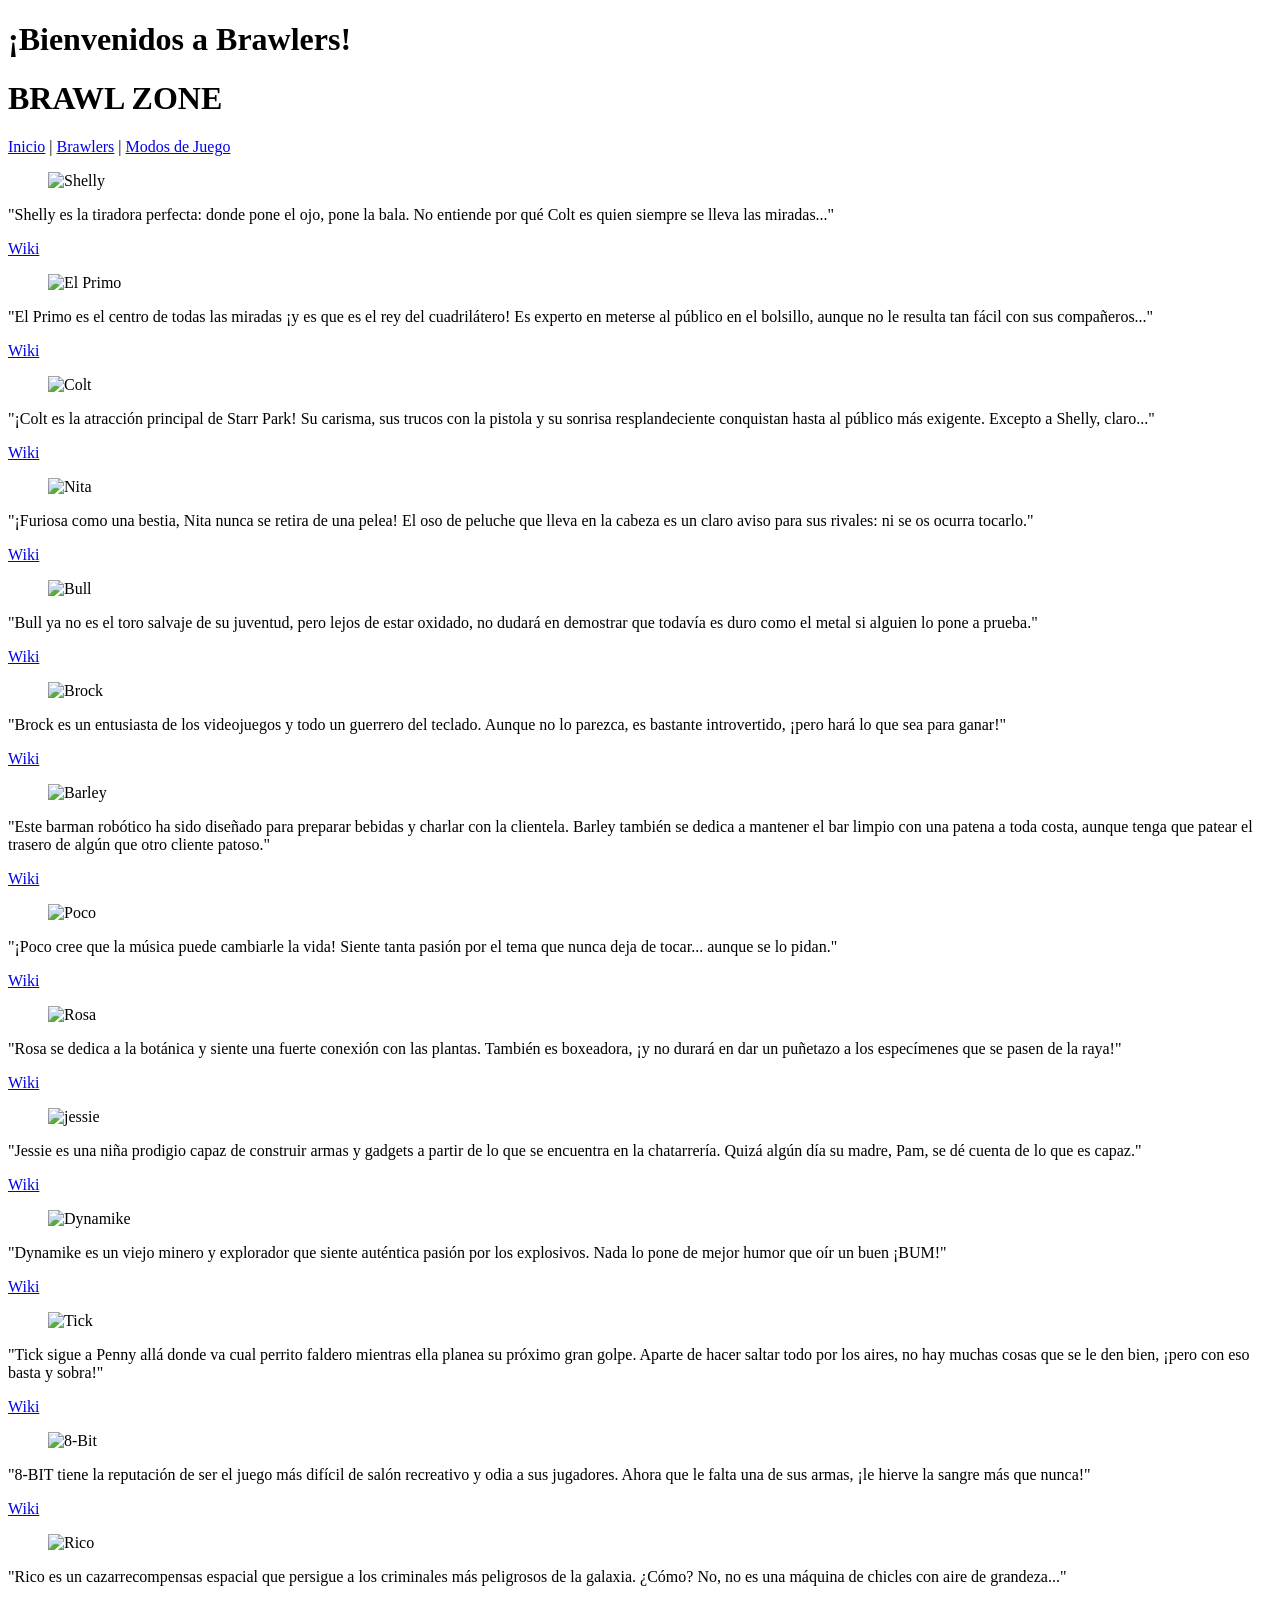
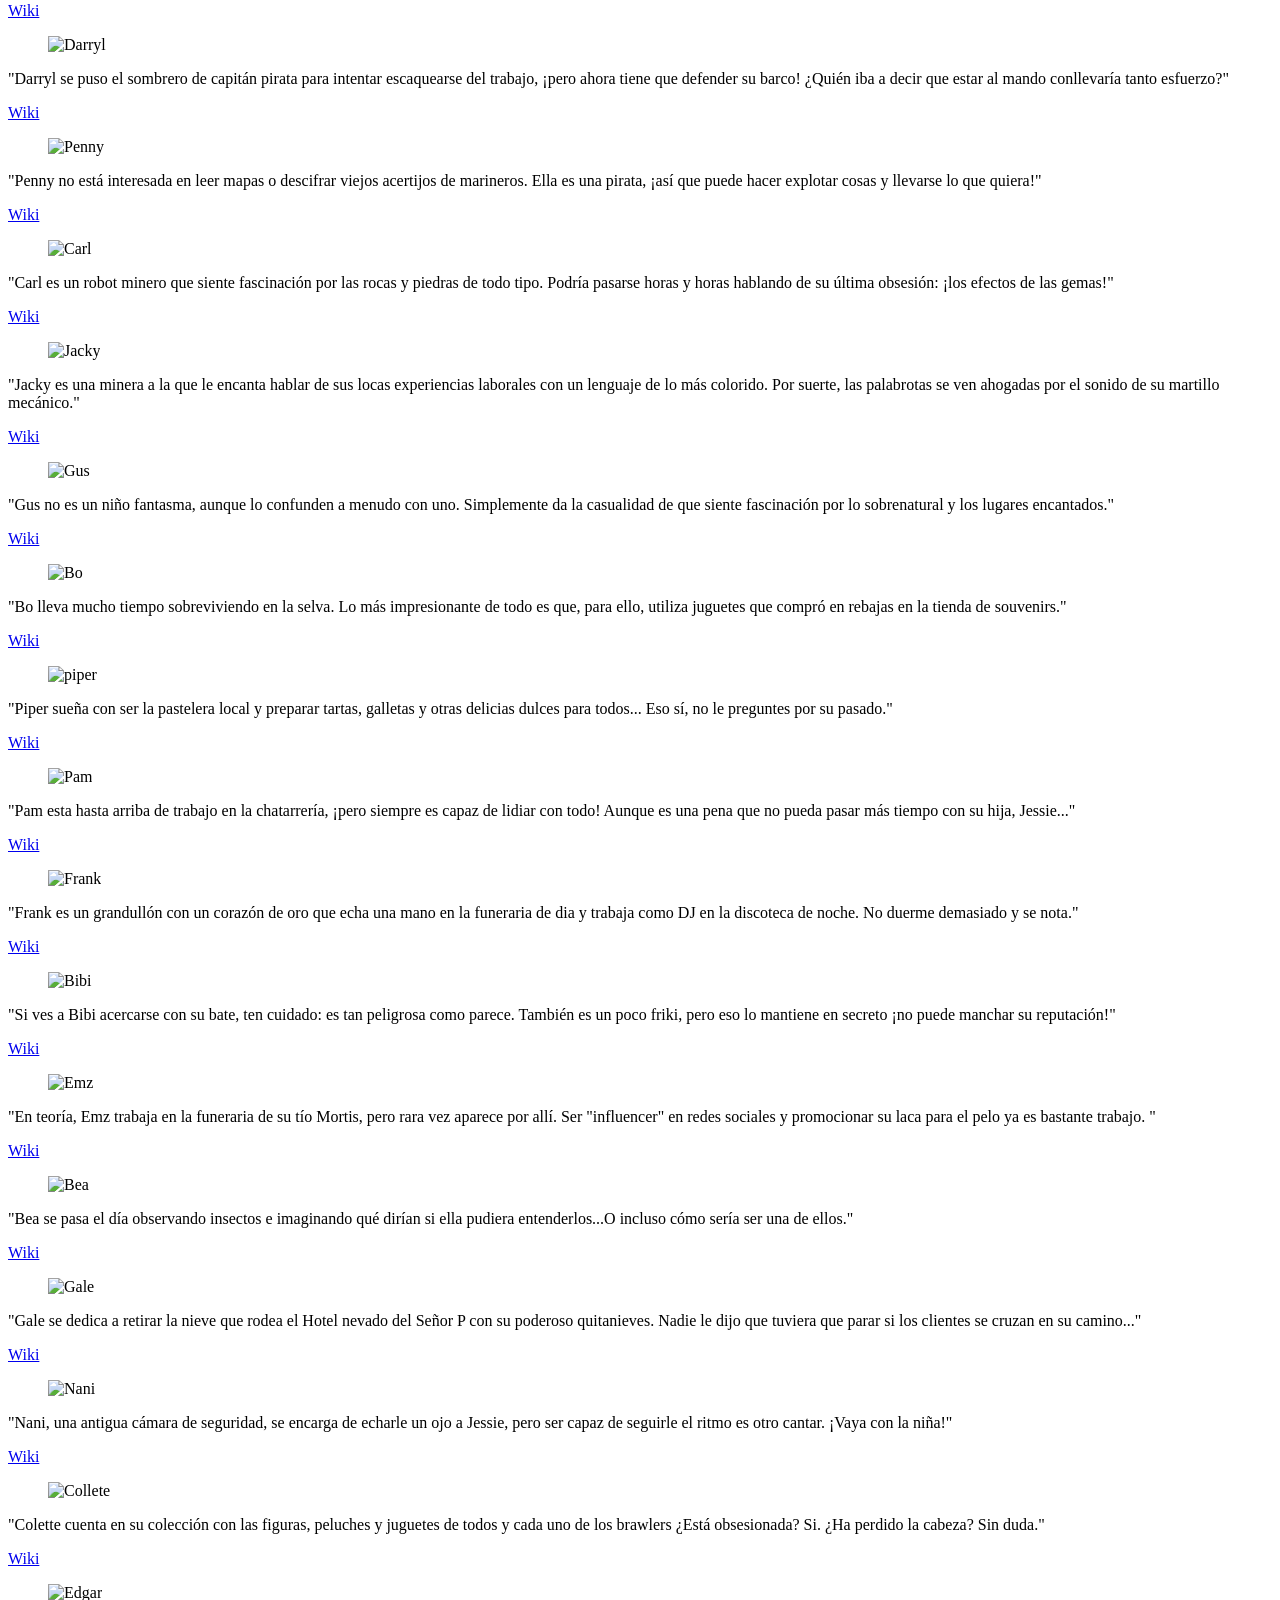
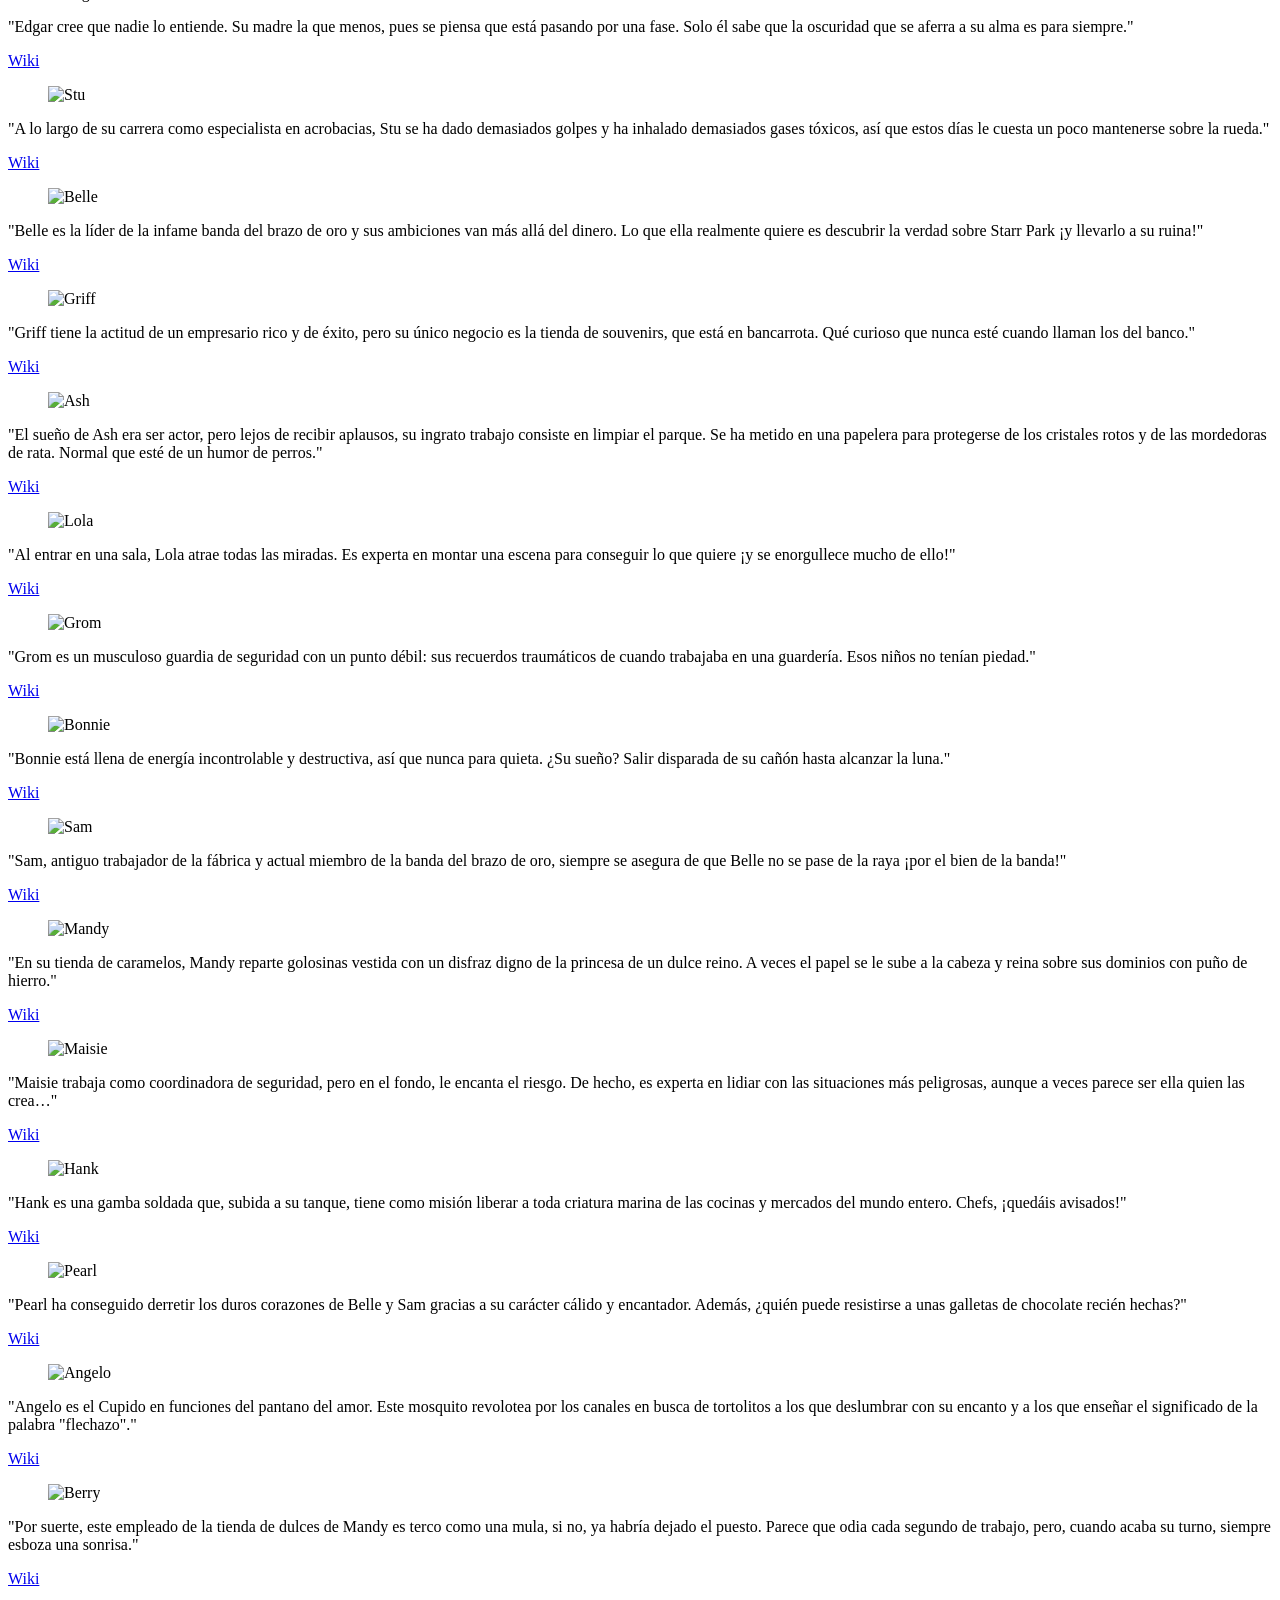
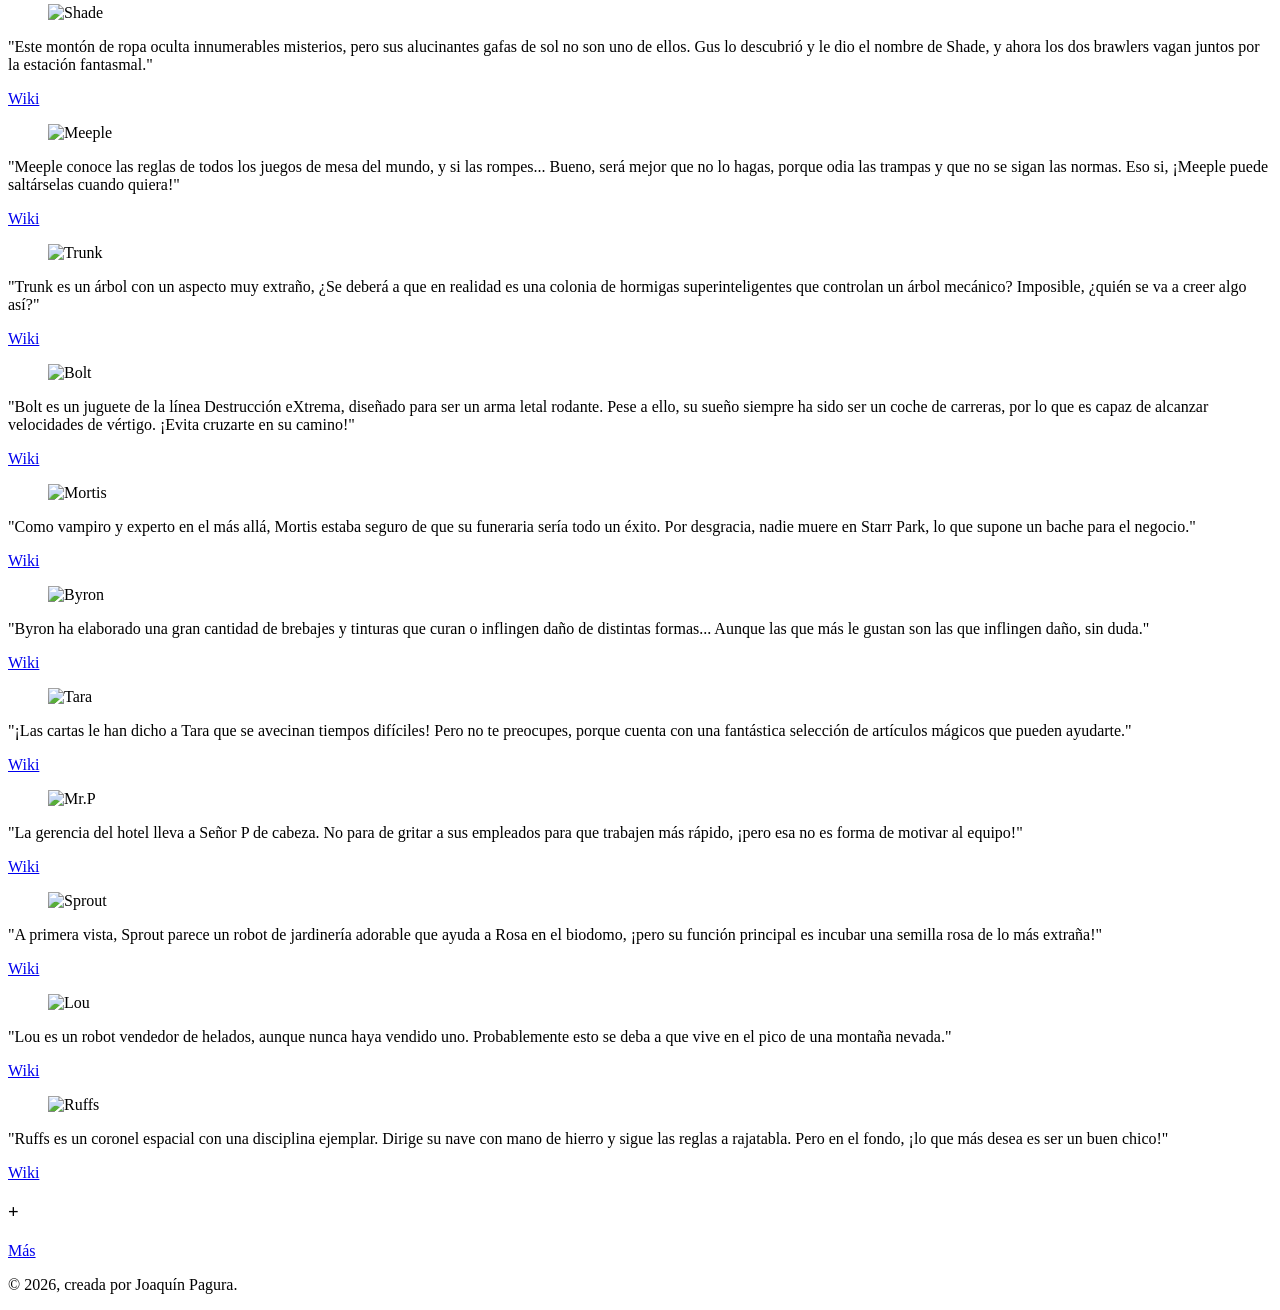
==== Cards.html @ 57699419 "Add files via upload" ====
<!DOCTYPE html>
<html lang="es">

<head>
    <meta charset="UTF-8" />
    <title>Brawl Zone - Brawlers</title>
    <link rel="stylesheet" href="style.css" />
</head>

<body class="modojuego">
    <h1>¡Bienvenidos a Brawlers!</h1>
      <header>
        <h1>BRAWL ZONE</h1>
        <nav>
            <a href="index.html">Inicio</a> |
            <a href="Cards.html">Brawlers</a> |
            <a href="modos.html">Modos de Juego</a>
        </nav>
    </header>
    <main class="padre">
        <div class="hijo inicial">
            <article>
                <figure>
                    <img class="imagen" src="Imagenes/Shelly.webp" alt="Shelly" />
                </figure>
                <div class="texto">
                    <p>
                        "Shelly es la tiradora perfecta: donde pone el ojo, pone la bala. No
                        entiende por qué Colt es quien siempre se lleva las miradas..."
                    </p>
                    <div class="centrado">
                        <a href="https://brawlstars.fandom.com/es/wiki/Brawlers">Wiki</a>
                    </div>
                </div>
            </article>
        </div>
        <div class="hijo especial">
            <article>
                <figure>
                    <img class="imagen" src="Imagenes/El_Primo.webp" alt="El Primo" />
                </figure>
                <div class="texto">
                    <p>
                        "El Primo es el centro de todas las miradas ¡y es que es el rey del cuadrilátero! Es experto en meterse al público en el bolsillo, aunque no le resulta tan fácil con sus compañeros..."
                    </p>
                    <div class="centrado">
                        <a href="https://brawlstars.fandom.com/es/wiki/Brawlers">Wiki</a>
                    </div>
                </div>
            </article>
        </div>
        
        <div class="hijo especial">
            <article>
                <figure>
                    <img class="imagen" src="Imagenes/Colt.webp" alt="Colt" />
                </figure>
                <div class="texto">
                    <p>
                        "¡Colt es la atracción principal de Starr Park! Su carisma, sus trucos con la pistola y su sonrisa resplandeciente conquistan hasta al público más exigente. Excepto a Shelly, claro..."
                    </p>
                    <div class="centrado">
                        <a href="https://brawlstars.fandom.com/es/wiki/Brawlers">Wiki</a>
                    </div>
                </div>
            </article>
        </div>
        <div class="hijo especial">
            <article>
                <figure>
                    <img class="imagen" src="Imagenes/nita.webp" alt="Nita" />
                </figure>
                <div class="texto">
                    <p>
                        "¡Furiosa como una bestia, Nita nunca se retira de una pelea! El oso de peluche que lleva en la cabeza es un claro aviso para sus rivales: ni se os ocurra tocarlo."
                    </p>
                    <div class="centrado">
                        <a href="https://brawlstars.fandom.com/es/wiki/Brawlers">Wiki</a>
                    </div>
                </div>
            </article>
        </div>
        <div class="hijo especial">
            <article>
                <figure>
                    <img class="imagen" src="Imagenes/Bull.webp" alt="Bull" />
                </figure>
                <div class="texto">
                    <p>
                        "Bull ya no es el toro salvaje de su juventud, pero lejos de estar oxidado, no dudará en demostrar que todavía es duro como el metal si alguien lo pone a prueba."
                    </p>
                    <div class="centrado">
                        <a href="https://brawlstars.fandom.com/es/wiki/Brawlers">Wiki</a>
                    </div>
                </div>
            </article>
        </div>
        <div class="hijo especial">
            <article>
                <figure>
                    <img class="imagen" src="Imagenes/Brock.webp" alt="Brock" />
                </figure>
                <div class="texto">
                    <p>
                        "Brock es un entusiasta de los videojuegos y todo un guerrero del teclado. Aunque no lo parezca, es bastante introvertido, ¡pero hará lo que sea para ganar!"
                    </p>
                    <div class="centrado">
                        <a href="https://brawlstars.fandom.com/es/wiki/Brawlers">Wiki</a>
                    </div>
                </div>
            </article>
        </div>
        <div class="hijo especial">
            <article>
                <figure>
                    <img class="imagen" src="Imagenes/Barley.webp" alt="Barley" />
                </figure>
                <div class="texto">
                    <p>
                       "Este barman robótico ha sido diseñado para preparar bebidas y charlar con la clientela. Barley también se dedica a mantener el bar limpio con una patena a toda costa, aunque tenga que patear el trasero de algún que otro cliente patoso."
                    </p>
                    <div class="centrado">
                        <a href="https://brawlstars.fandom.com/es/wiki/Brawlers">Wiki</a>
                    </div>
                </div>
            </article>
        </div>
        <div class="hijo especial">
            <article>
                <figure>
                    <img class="imagen" src="Imagenes/Poco.webp" alt="Poco" />
                </figure>
                <div class="texto">
                    <p>
                        "¡Poco cree que la música puede cambiarle la vida! Siente tanta pasión por el tema que nunca deja de tocar... aunque se lo pidan."
                    </p>
                    <div class="centrado">
                        <a href="https://brawlstars.fandom.com/es/wiki/Brawlers">Wiki</a>
                    </div>
                </div>
            </article>
        </div>
        <div class="hijo especial">
            <article>
                <figure>
                    <img class="imagen" src="Imagenes/Rosa.webp" alt="Rosa" />
                </figure>
                <div class="texto">
                    <p>
                        "Rosa se dedica a la botánica y siente una fuerte conexión con las plantas. También es boxeadora, ¡y no durará en dar un puñetazo a los especímenes que se pasen de la raya!"
                    </p>
                    <div class="centrado">
                        <a href="https://brawlstars.fandom.com/es/wiki/Brawlers">Wiki</a>
                    </div>
                </div>
            </article>
        </div>
        <div class="hijo">
            <article>
                <figure>
                    <img class="imagen" src="Imagenes/Jessie.webp" alt="jessie" />
                </figure>
                <div class="texto">
                    <p>
                        "Jessie es una niña prodigio capaz de construir armas y gadgets a partir de lo que se encuentra en la chatarrería. Quizá algún día su madre, Pam, se dé cuenta de lo que es capaz."
                    </p>
                    <div class="centrado">
                        <a href="https://brawlstars.fandom.com/es/wiki/Brawlers">Wiki</a>
                    </div>
                </div>
            </article>
        </div>
        <div class="hijo">
            <article>
                <figure>
                    <img class="imagen" src="Imagenes/Dina.webp" alt="Dynamike" />
                </figure>
                <div class="texto">
                    <p>
                        "Dynamike es un viejo minero y explorador que siente auténtica pasión por los explosivos. Nada lo pone de mejor humor que oír un buen ¡BUM!"
                    </p>
                    <div class="centrado">
                        <a href="https://brawlstars.fandom.com/es/wiki/Brawlers">Wiki</a>
                    </div>
                </div>
            </article>
        </div>
        <div class="hijo">
            <article>
                <figure>
                    <img class="imagen" src="Imagenes/Tick.webp" alt="Tick" />
                </figure>
                <div class="texto">
                    <p>
                        "Tick sigue a Penny allá donde va cual perrito faldero mientras ella planea su próximo gran golpe. Aparte de hacer saltar todo por los aires, no hay muchas cosas que se le den bien, ¡pero con eso basta y sobra!"
                    </p>
                    <div class="centrado">
                        <a href="https://brawlstars.fandom.com/es/wiki/Brawlers">Wiki</a>
                    </div>
                </div>
            </article>
        </div>
        <div class="hijo">
            <article>
                <figure>
                    <img class="imagen" src="Imagenes/8-BIT.webp" alt="8-Bit" />
                </figure>
                <div class="texto">
                    <p>
                        "8-BIT tiene la reputación de ser el juego más difícil de salón recreativo y odia a sus jugadores. Ahora que le falta una de sus armas, ¡le hierve la sangre más que nunca!"
                    </p>
                    <div class="centrado">
                        <a href="https://brawlstars.fandom.com/es/wiki/Brawlers">Wiki</a>
                    </div>
                </div>
            </article>
        </div>
        <div class="hijo">
            <article>
                <figure>
                    <img class="imagen" src="Imagenes/Rico.webp" alt="Rico" />
                </figure>
                <div class="texto">
                    <p>
                        "Rico es un cazarrecompensas espacial que persigue a los criminales más peligrosos de la galaxia. ¿Cómo? No, no es una máquina de chicles con aire de grandeza..."
                    </p>
                    <div class="centrado">
                        <a href="https://brawlstars.fandom.com/es/wiki/Brawlers">Wiki</a>
                    </div>
                </div>
            </article>
        </div>
        <div class="hijo">
            <article>
                <figure>
                    <img class="imagen" src="Imagenes/Darryl.webp" alt="Darryl" />
                </figure>
                <div class="texto">
                    <p>
                        "Darryl se puso el sombrero de capitán pirata para intentar escaquearse del trabajo, ¡pero ahora tiene que defender su barco! ¿Quién iba a decir que estar al mando conllevaría tanto esfuerzo?"
                    </p>
                    <div class="centrado">
                        <a href="https://brawlstars.fandom.com/es/wiki/Brawlers">Wiki</a>
                    </div>
                </div>
            </article>
        </div>
        <div class="hijo">
            <article>
                <figure>
                    <img class="imagen" src="Imagenes/Penny.webp" alt="Penny" />
                </figure>
                <div class="texto">
                    <p>
                        "Penny no está interesada en leer mapas o descifrar viejos acertijos de marineros. Ella es una pirata, ¡así que puede hacer explotar cosas y llevarse lo que quiera!"
                    </p>
                    <div class="centrado">
                        <a href="https://brawlstars.fandom.com/es/wiki/Brawlers">Wiki</a>
                    </div>
                </div>
            </article>
        </div>
        <div class="hijo">
            <article>
                <figure>
                    <img class="imagen" src="Imagenes/Carl.webp" alt="Carl" />
                </figure>
                <div class="texto">
                    <p>
                        "Carl es un robot minero que siente fascinación por las rocas y piedras de todo tipo. Podría pasarse horas y horas hablando de su última obsesión: ¡los efectos de las gemas!"

                    </p>
                    <div class="centrado">
                        <a href="https://brawlstars.fandom.com/es/wiki/Brawlers">Wiki</a>
                    </div>
                </div>
            </article>
        </div>
        <div class="hijo">
            <article>
                <figure>
                    <img class="imagen" src="Imagenes/Jacky.webp" alt="Jacky" />
                </figure>
                <div class="texto">
                    <p>
                        "Jacky es una minera a la que le encanta hablar de sus locas experiencias laborales con un lenguaje de lo más colorido. Por suerte, las palabrotas se ven ahogadas por el sonido de su martillo mecánico."
                    </p>
                    <div class="centrado">
                        <a href="https://brawlstars.fandom.com/es/wiki/Brawlers">Wiki</a>
                    </div>
                </div>
            </article>
        </div>
        <div class="hijo">
            <article>
                <figure>
                    <img class="imagen" src="Imagenes/Gus.webp" alt="Gus" />
                </figure>
                <div class="texto">
                    <p>
                        "Gus no es un niño fantasma, aunque lo confunden a menudo con uno. Simplemente da la casualidad de que siente fascinación por lo sobrenatural y los lugares encantados."
                    </p>
                    <div class="centrado">
                        <a href="https://brawlstars.fandom.com/es/wiki/Brawlers">Wiki</a>
                    </div>
                </div>
            </article>
        </div>
        <div class="hijo epico">
            <article>
                <figure>
                    <img class="imagen" src="Imagenes/Bo_Skin-Default.webp" alt="Bo" />
                </figure>
                <div class="texto">
                    <p>
                        "Bo lleva mucho tiempo sobreviviendo en la selva. Lo más impresionante de todo es que, para ello, utiliza juguetes que compró en rebajas en la tienda de souvenirs."
                    </p>
                    <div class="centrado">
                        <a href="https://brawlstars.fandom.com/es/wiki/Brawlers">Wiki</a>
                    </div>
                </div>
            </article>
        </div>
        <div class="hijo epico">
            <article>
                <figure>
                    <img class="imagen" src="Imagenes/Piper_Skin-Default.webp" alt="piper" />
                </figure>
                <div class="texto">
                    <p>
                        "Piper sueña con ser la pastelera local y preparar tartas, galletas y otras delicias dulces para todos... Eso sí, no le preguntes por su pasado."
                    </p>
                    <div class="centrado">
                        <a href="https://brawlstars.fandom.com/es/wiki/Brawlers">Wiki</a>
                    </div>
                </div>
            </article>
        </div>
        <div class="hijo epico">
            <article>
                <figure>
                    <img class="imagen" src="Imagenes/Pam.webp" alt="Pam" />
                </figure>
                <div class="texto">
                    <p>
                        "Pam esta hasta arriba de trabajo en la chatarrería, ¡pero siempre es capaz de lidiar con todo! Aunque es una pena que no pueda pasar más tiempo con su hija, Jessie..."
                    </p>
                    <div class="centrado">
                        <a href="https://brawlstars.fandom.com/es/wiki/Brawlers">Wiki</a>
                    </div>
                </div>
            </article>
        </div>
        <div class="hijo epico">
            <article>
                <figure>
                    <img class="imagen" src="Imagenes/Frank.webp" alt="Frank" />
                </figure>
                <div class="texto">
                    <p>
                        "Frank es un grandullón con un corazón de oro que echa una mano en la funeraria de dia y trabaja como DJ en la discoteca de noche. No duerme demasiado y se nota."
                    </p>
                    <div class="centrado">
                        <a href="https://brawlstars.fandom.com/es/wiki/Brawlers">Wiki</a>
                    </div>
                </div>
            </article>
        </div>
        <div class="hijo epico">
            <article>
                <figure>
                    <img class="imagen" src="Imagenes/Bibi_Skin-Default.webp" alt="Bibi" />
                </figure>
                <div class="texto">
                    <p>
                        "Si ves a Bibi acercarse con su bate, ten cuidado: es tan peligrosa como parece. También es un poco friki, pero eso lo mantiene en secreto ¡no puede manchar su reputación!"
                    </p>
                    <div class="centrado">
                        <a href="https://brawlstars.fandom.com/es/wiki/Brawlers">Wiki</a>
                    </div>
                </div>
            </article>
        </div>
        <div class="hijo epico">
            <article>
                <figure>
                    <img class="imagen" src="Imagenes/Emz_Skin-Default.webp" alt="Emz" />
                </figure>
                <div class="texto">
                    <p>
                        "En teoría, Emz trabaja en la funeraria de su tío Mortis, pero rara vez aparece por allí. Ser "influencer" en redes sociales y promocionar su laca para el pelo ya es bastante trabajo. "

                    </p>
                    <div class="centrado">
                        <a href="https://brawlstars.fandom.com/es/wiki/Brawlers">Wiki</a>
                    </div>
                </div>
            </article>
        </div>
        <div class="hijo epico">
            <article>
                <figure>
                    <img class="imagen" src="Imagenes/Bea_Skin-Default.webp" alt="Bea" />
                </figure>
                <div class="texto">
                    <p>
                        "Bea se pasa el día observando insectos e imaginando qué dirían si ella pudiera entenderlos...O incluso cómo sería ser una de ellos."
                    </p>
                    <div class="centrado">
                        <a href="https://brawlstars.fandom.com/es/wiki/Brawlers">Wiki</a>
                    </div>
                </div>
            </article>
        </div>
        <div class="hijo epico">
            <article>
                <figure>
                    <img class="imagen" src="Imagenes/Gale.webp" alt="Gale" />
                </figure>
                <div class="texto">
                    <p>
                        "Gale se dedica a retirar la nieve que rodea el Hotel nevado del Señor P con su poderoso quitanieves. Nadie le dijo que tuviera que parar si los clientes se cruzan en su camino..."
                    </p>
                    <div class="centrado">
                        <a href="https://brawlstars.fandom.com/es/wiki/Brawlers">Wiki</a>
                    </div>
                </div>
            </article>
        </div>
        <div class="hijo epico">
            <article>
                <figure>
                    <img class="imagen" src="Imagenes/Nani.webp" alt="Nani" />
                </figure>
                <div class="texto">
                    <p>
                     "Nani, una antigua cámara de seguridad, se encarga de echarle un ojo a Jessie, pero ser capaz de seguirle el ritmo es otro cantar. ¡Vaya con la niña!"
                    </p>
                    <div class="centrado">
                        <a href="https://brawlstars.fandom.com/es/wiki/Brawlers">Wiki</a>
                    </div>
                </div>
            </article>
        </div>
        <div class="hijo epico">
            <article>
                <figure>
                    <img class="imagen" src="Imagenes/Colette.webp" alt="Collete" />
                </figure>
                <div class="texto">
                    <p>
                        "Colette cuenta en su colección con las figuras, peluches y juguetes de todos y cada uno de los brawlers ¿Está obsesionada? Si. ¿Ha perdido la cabeza? Sin duda."
                    </p>
                    <div class="centrado">
                        <a href="https://brawlstars.fandom.com/es/wiki/Brawlers">Wiki</a>
                    </div>
                </div>
            </article>
        </div>
        <div class="hijo epico">
            <article>
                <figure>
                    <img class="imagen" src="Imagenes/Edgar_Skin-Default.webp" alt="Edgar" />
                </figure>
                <div class="texto">
                    <p>
                        "Edgar cree que nadie lo entiende. Su madre la que menos, pues se piensa que está pasando por una fase. Solo él sabe que la oscuridad que se aferra a su alma es para siempre."

                    </p>
                    <div class="centrado">
                        <a href="https://brawlstars.fandom.com/es/wiki/Brawlers">Wiki</a>
                    </div>
                </div>
            </article>
        </div>
        <div class="hijo epico">
            <article>
                <figure>
                    <img class="imagen" src="Imagenes/Stu_Skin-Default.webp" alt="Stu" />
                </figure>
                <div class="texto">
                    <p>
                       "A lo largo de su carrera como especialista en acrobacias, Stu se ha dado demasiados golpes y ha inhalado demasiados gases tóxicos, así que estos días le cuesta un poco mantenerse sobre la rueda." 
                    </p>
                    <div class="centrado">
                        <a href="https://brawlstars.fandom.com/es/wiki/Brawlers">Wiki</a>
                    </div>
                </div>
            </article>
        </div>
        <div class="hijo epico">
            <article>
                <figure>
                    <img class="imagen" src="Imagenes/Belle_Skin-Default.webp" alt="Belle" />
                </figure>
                <div class="texto">
                    <p>
                        "Belle es la líder de la infame banda del brazo de oro y sus ambiciones van más allá del dinero. Lo que ella realmente quiere es descubrir la verdad sobre Starr Park ¡y llevarlo a su ruina!"
                    </p>
                    <div class="centrado">
                        <a href="https://brawlstars.fandom.com/es/wiki/Brawlers">Wiki</a>
                    </div>
                </div>
            </article>
        </div>
        <div class="hijo epico">
            <article>
                <figure>
                    <img class="imagen" src="Imagenes/Griff_Skin-Default.webp" alt="Griff" />
                </figure>
                <div class="texto">
                    <p>
                        "Griff tiene la actitud de un empresario rico y de éxito, pero su único negocio es la tienda de souvenirs, que está en bancarrota. Qué curioso que nunca esté cuando llaman los del banco."
                    </p>
                    <div class="centrado">
                        <a href="https://brawlstars.fandom.com/es/wiki/Brawlers">Wiki</a>
                    </div>
                </div>
            </article>
        </div>
        <div class="hijo epico">
            <article>
                <figure>
                    <img class="imagen" src="Imagenes/Ash_Skin-Default.webp" alt="Ash" />
                </figure>
                <div class="texto">
                    <p>
                        "El sueño de Ash era ser actor, pero lejos de recibir aplausos, su ingrato trabajo consiste en limpiar el parque. Se ha metido en una papelera para protegerse de los cristales rotos y de las mordedoras de rata. Normal que esté de un humor de perros."
                    </p>
                    <div class="centrado">
                        <a href="https://brawlstars.fandom.com/es/wiki/Brawlers">Wiki</a>
                    </div>
                </div>
            </article>
        </div>
        <div class="hijo epico">
            <article>
                <figure>
                    <img class="imagen" src="Imagenes/Lola.webp" alt="Lola" />
                </figure>
                <div class="texto">
                    <p>
                        "Al entrar en una sala, Lola atrae todas las miradas. Es experta en montar una escena para conseguir lo que quiere ¡y se enorgullece mucho de ello!"
                    </p>
                    <div class="centrado">
                        <a href="https://brawlstars.fandom.com/es/wiki/Brawlers">Wiki</a>
                    </div>
                </div>
            </article>
        </div>
        <div class="hijo epico">
            <article>
                <figure>
                    <img class="imagen" src="Imagenes/Grom_Skin-Default.webp" alt="Grom" />
                </figure>
                <div class="texto">
                    <p>
                        "Grom es un musculoso guardia de seguridad con un punto débil: sus recuerdos traumáticos de cuando trabajaba en una guardería. Esos niños no tenían piedad."
                    </p>
                    <div class="centrado">
                        <a href="https://brawlstars.fandom.com/es/wiki/Brawlers">Wiki</a>
                    </div>
                </div>
            </article>
        </div>
        <div class="hijo epico">
            <article>
                <figure>
                    <img class="imagen" src="Imagenes/Bonnie_Skin-Default.webp" alt="Bonnie" />
                </figure>
                <div class="texto">
                    <p>
                        "Bonnie está llena de energía incontrolable y destructiva, así que nunca para quieta. ¿Su sueño? Salir disparada de su cañón hasta alcanzar la luna."
                    </p>
                    <div class="centrado">
                        <a href="https://brawlstars.fandom.com/es/wiki/Brawlers">Wiki</a>
                    </div>
                </div>
            </article>
        </div>
        <div class="hijo epico">
            <article>
                <figure>
                    <img class="imagen" src="Imagenes/Sam_Skin-Default.webp" alt="Sam" />
                </figure>
                <div class="texto">
                    <p>
                        "Sam, antiguo trabajador de la fábrica y actual miembro de la banda del brazo de oro, siempre se asegura de que Belle no se pase de la raya ¡por el bien de la banda!"
                    </p>
                    <div class="centrado">
                        <a href="https://brawlstars.fandom.com/es/wiki/Brawlers">Wiki</a>
                    </div>
                </div>
            </article>
        </div>
        <div class="hijo epico">
            <article>
                <figure>
                    <img class="imagen" src="Imagenes/Mandy_Skin-Default.webp" alt="Mandy" />
                </figure>
                <div class="texto">
                    <p>
                        "En su tienda de caramelos, Mandy reparte golosinas vestida con un disfraz digno de la princesa de un dulce reino. A veces el papel se le sube a la cabeza y reina sobre sus dominios con puño de hierro."
                    </p>
                    <div class="centrado">
                        <a href="https://brawlstars.fandom.com/es/wiki/Brawlers">Wiki</a>
                    </div>
                </div>
            </article>
        </div>
        <div class="hijo epico">
            <article>
                <figure>
                    <img class="imagen" src="Imagenes/Maisie.webp" alt="Maisie" />
                </figure>
                <div class="texto">
                    <p>
                        "Maisie trabaja como coordinadora de seguridad, pero en el fondo, le encanta el riesgo. De hecho, es experta en lidiar con las situaciones más peligrosas, aunque a veces parece ser ella quien las crea…"
                    </p>
                    <div class="centrado">
                        <a href="https://brawlstars.fandom.com/es/wiki/Brawlers">Wiki</a>
                    </div>
                </div>
            </article>
        </div>
        <div class="hijo epico">
            <article>
                <figure>
                    <img class="imagen" src="Imagenes/Hank_Skin-Default.webp" alt="Hank" />
                </figure>
                <div class="texto">
                    <p>
                        "Hank es una gamba soldada que, subida a su tanque, tiene como misión liberar a toda criatura marina de las cocinas y mercados del mundo entero. Chefs, ¡quedáis avisados!"
                    </p>
                    <div class="centrado">
                        <a href="https://brawlstars.fandom.com/es/wiki/Brawlers">Wiki</a>
                    </div>
                </div>
            </article>
        </div> 
        <div class="hijo epico">
            <article>
                <figure>
                    <img class="imagen" src="Imagenes/Pearl_por_defecto.webp" alt="Pearl" />
                </figure>
                <div class="texto">
                    <p>
                        "Pearl ha conseguido derretir los duros corazones de Belle y Sam gracias a su carácter cálido y encantador. Además, ¿quién puede resistirse a unas galletas de chocolate recién hechas?"
                    </p>
                    <div class="centrado">
                        <a href="https://brawlstars.fandom.com/es/wiki/Brawlers">Wiki</a>
                    </div>
                </div>
            </article>
        </div> 
        <div class="hijo epico">
            <article>
                <figure>
                    <img class="imagen" src="Imagenes/Angelo.webp" alt="Angelo" />
                </figure>
                <div class="texto">
                    <p>
                        "Angelo es el Cupido en funciones del pantano del amor. Este mosquito revolotea por los canales en busca de tortolitos a los que deslumbrar con su encanto y a los que enseñar el significado de la palabra "flechazo"."
                    </p>
                    <div class="centrado">
                        <a href="https://brawlstars.fandom.com/es/wiki/Brawlers">Wiki</a>
                    </div>
                </div>
            </article>
        </div> 
        <div class="hijo epico">
            <article>
                <figure>
                    <img class="imagen" src="Imagenes/Berry.webp" alt="Berry" />
                </figure>
                <div class="texto">
                    <p>
                        "Por suerte, este empleado de la tienda de dulces de Mandy es terco como una mula, si no, ya habría dejado el puesto. Parece que odia cada segundo de trabajo, pero, cuando acaba su turno, siempre esboza una sonrisa."
                    </p>
                    <div class="centrado">
                        <a href="https://brawlstars.fandom.com/es/wiki/Brawlers">Wiki</a>
                    </div>
                </div>
            </article>
        </div> 
        <div class="hijo epico">
            <article>
                <figure>
                    <img class="imagen" src="Imagenes/Shade.webp" alt="Shade" />
                </figure>
                <div class="texto">
                    <p>
                        "Este montón de ropa oculta innumerables misterios, pero sus alucinantes gafas de sol no son uno de ellos. Gus lo descubrió y le dio el nombre de Shade, y ahora los dos brawlers vagan juntos por la estación fantasmal."
                    </p>
                    <div class="centrado">
                        <a href="https://brawlstars.fandom.com/es/wiki/Brawlers">Wiki</a>
                    </div>
                </div>
            </article>
        </div> 
        <div class="hijo epico">
            <article>
                <figure>
                    <img class="imagen" src="Imagenes/Meeple.webp" alt="Meeple" />
                </figure>
                <div class="texto">
                    <p>
                        "Meeple conoce las reglas de todos los juegos de mesa del mundo, y si las rompes... Bueno, será mejor que no lo hagas, porque odia las trampas y que no se sigan las normas. Eso si, ¡Meeple puede saltárselas cuando quiera!"
                    </p>
                    <div class="centrado">
                        <a href="https://brawlstars.fandom.com/es/wiki/Brawlers">Wiki</a>
                    </div>
                </div>
            </article>
        </div> 
        <div class="hijo epico">
            <article>
                <figure>
                    <img class="imagen" src="Imagenes/Trunk.webp" alt="Trunk" />
                </figure>
                <div class="texto">
                    <p>
                        "Trunk es un árbol con un aspecto muy extraño, ¿Se deberá a que en realidad es una colonia de hormigas superinteligentes que controlan un árbol mecánico? Imposible, ¿quién se va a creer algo así?"
                    </p>
                    <div class="centrado">
                        <a href="https://brawlstars.fandom.com/es/wiki/Brawlers">Wiki</a>
                    </div>
                </div>
            </article>
        </div> 
        <div class="hijo epico">
            <article>
                <figure>
                    <img class="imagen" src="Imagenes/Bolt.webp" alt="Bolt" />
                </figure>
                <div class="texto">
                    <p>
                        "Bolt es un juguete de la línea Destrucción eXtrema, diseñado para ser un arma letal rodante. Pese a ello, su sueño siempre ha sido ser un coche de carreras, por lo que es capaz de alcanzar velocidades de vértigo. ¡Evita cruzarte en su camino!"

                    </p>
                    <div class="centrado">
                        <a href="https://brawlstars.fandom.com/es/wiki/Brawlers">Wiki</a>
                    </div>
                </div>
            </article>
        </div> 
        <div class="hijo mitico">
            <article>
                <figure>
                    <img class="imagen" src="Imagenes/Mortis_Skin-Default.webp" alt="Mortis" />
                </figure>
                <div class="texto">
                    <p>
                        "Como vampiro y experto en el más allá, Mortis estaba seguro de que su funeraria sería todo un éxito. Por desgracia, nadie muere en Starr Park, lo que supone un bache para el negocio."
                    </p>
                    <div class="centrado">
                        <a href="https://brawlstars.fandom.com/es/wiki/Brawlers">Wiki</a>
                    </div>
                </div>
            </article>
        </div> 
        <div class="hijo mitico">
            <article>
                <figure>
                    <img class="imagen" src="Imagenes/Byron_Skin-Default.webp" alt="Byron" />
                </figure>
                <div class="texto">
                    <p>
                        "Byron ha elaborado una gran cantidad de brebajes y tinturas que curan o inflingen daño de distintas formas... Aunque las que más le gustan son las que inflingen daño, sin duda."
                    </p>
                    <div class="centrado">
                        <a href="https://brawlstars.fandom.com/es/wiki/Brawlers">Wiki</a>
                    </div>
                </div>
            </article>
        </div> 
        <div class="hijo mitico">
            <article>
                <figure>
                    <img class="imagen" src="Imagenes/Tara.webp" alt="Tara" />
                </figure>
                <div class="texto">
                    <p>
                        "¡Las cartas le han dicho a Tara que se avecinan tiempos difíciles! Pero no te preocupes, porque cuenta con una fantástica selección de artículos mágicos que pueden ayudarte." 
                    </p>
                    <div class="centrado">
                        <a href="https://brawlstars.fandom.com/es/wiki/Brawlers">Wiki</a>
                    </div>
                </div>
            </article>
        </div> 

        <div class="hijo mitico">
            <article>
                <figure>
                    <img class="imagen" src="Imagenes/Mr._P_Skin-Default.webp" alt="Mr.P" />
                </figure>
                <div class="texto">
                    <p>
                        "La gerencia del hotel lleva a Señor P de cabeza. No para de gritar a sus empleados para que trabajen más rápido, ¡pero esa no es forma de motivar al equipo!"
                    </p>
                    <div class="centrado">
                        <a href="https://brawlstars.fandom.com/es/wiki/Brawlers">Wiki</a>
                    </div>
                </div>
            </article>
        </div> 
        <div class="hijo mitico">
            <article>
                <figure>
                    <img class="imagen" src="Imagenes/Sprout.webp" alt="Sprout" />
                </figure>
                <div class="texto">
                    <p>
                        "A primera vista, Sprout parece un robot de jardinería adorable que ayuda a Rosa en el biodomo, ¡pero su función principal es incubar una semilla rosa de lo más extraña!"
                    </p>
                    <div class="centrado">
                        <a href="https://brawlstars.fandom.com/es/wiki/Brawlers">Wiki</a>
                    </div>
                </div>
            </article>
        </div> 
        <div class="hijo mitico">
            <article>
                <figure>
                    <img class="imagen" src="Imagenes/Lou.webp" alt="Lou" />
                </figure>
                <div class="texto">
                    <p>
                        "Lou es un robot vendedor de helados, aunque nunca haya vendido uno. Probablemente esto se deba a que vive en el pico de una montaña nevada."
                    </p>
                    <div class="centrado">
                        <a href="https://brawlstars.fandom.com/es/wiki/Brawlers">Wiki</a>
                    </div>
                </div>
            </article>
        </div> 
        <div class="hijo mitico">
            <article>
                <figure>
                    <img class="imagen" src="Imagenes/Coronel_Ruffs_Aspecto.webp" alt="Ruffs" />
                </figure>
                <div class="texto">
                    <p>
                        "Ruffs es un coronel espacial con una disciplina ejemplar. Dirige su nave con mano de hierro y sigue las reglas a rajatabla. Pero en el fondo, ¡lo que más desea es ser un buen chico!"
                    </p>
                    <div class="centrado">
                        <a href="https://brawlstars.fandom.com/es/wiki/Brawlers">Wiki</a>
                    </div>
                </div>
            </article>
        </div> 
        <div class="hijo mas">
            <article class="contenedorMas">
                    <div>
                        <h3>+</h3>
                        <a href="https://brawlstars.fandom.com/es/wiki/Brawlers">Más</a>
                    </div>
                </div>
            </article>
        </div> 
    </main>
    <footer><p>&copy; 2026, creada por Joaquín Pagura.</p></footer>
</body>
</html>
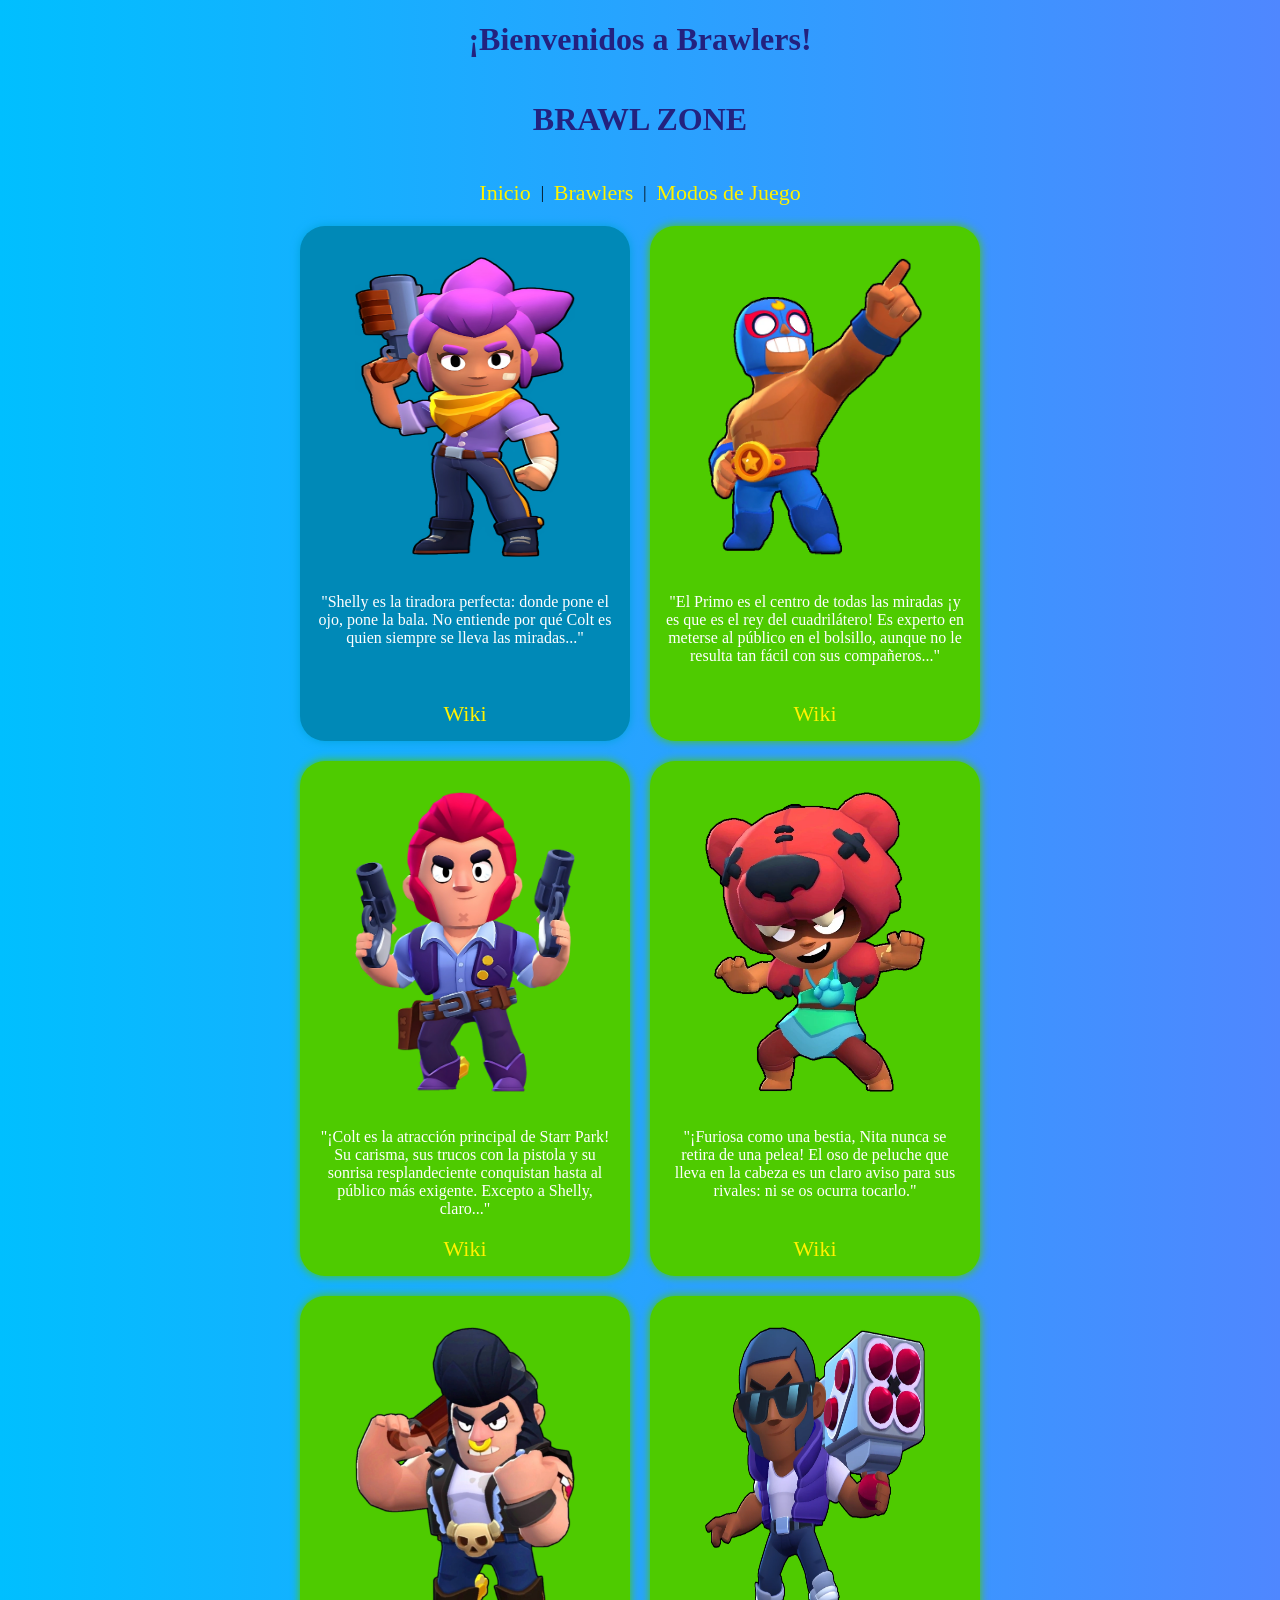
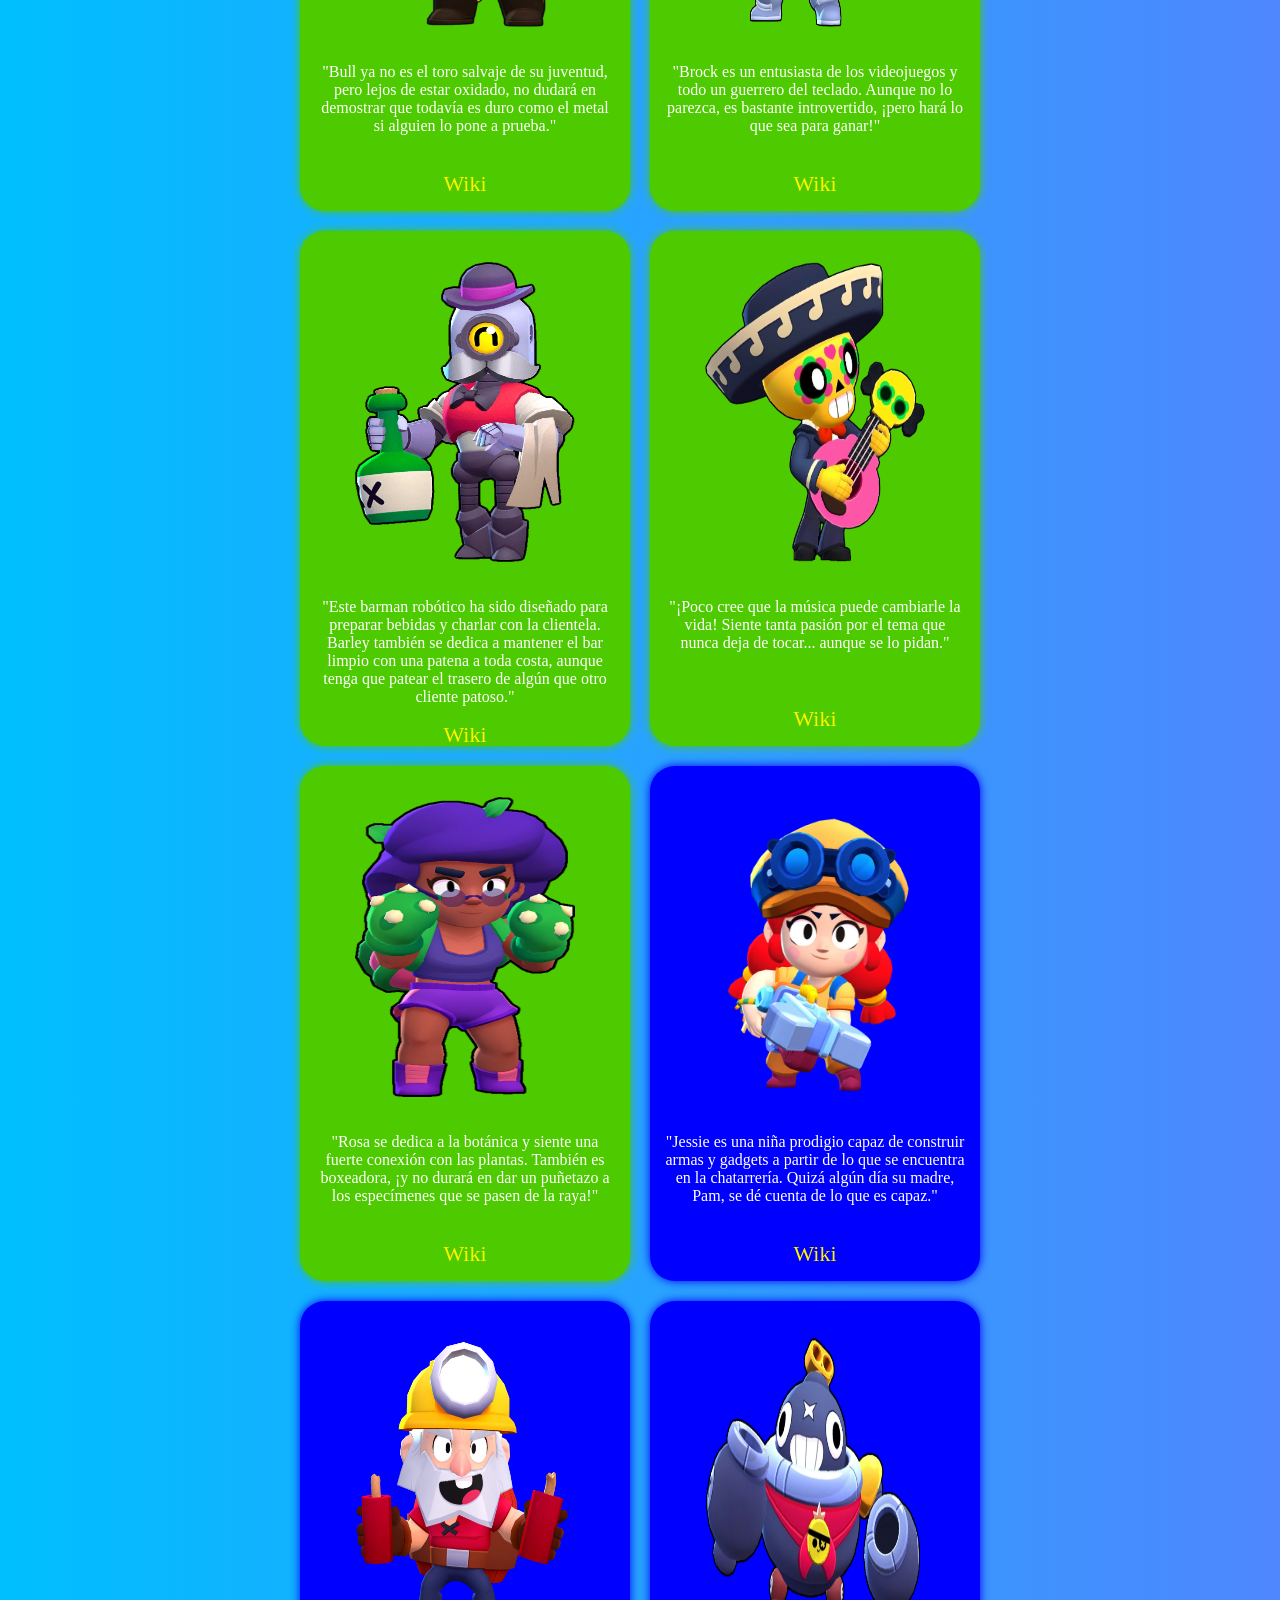
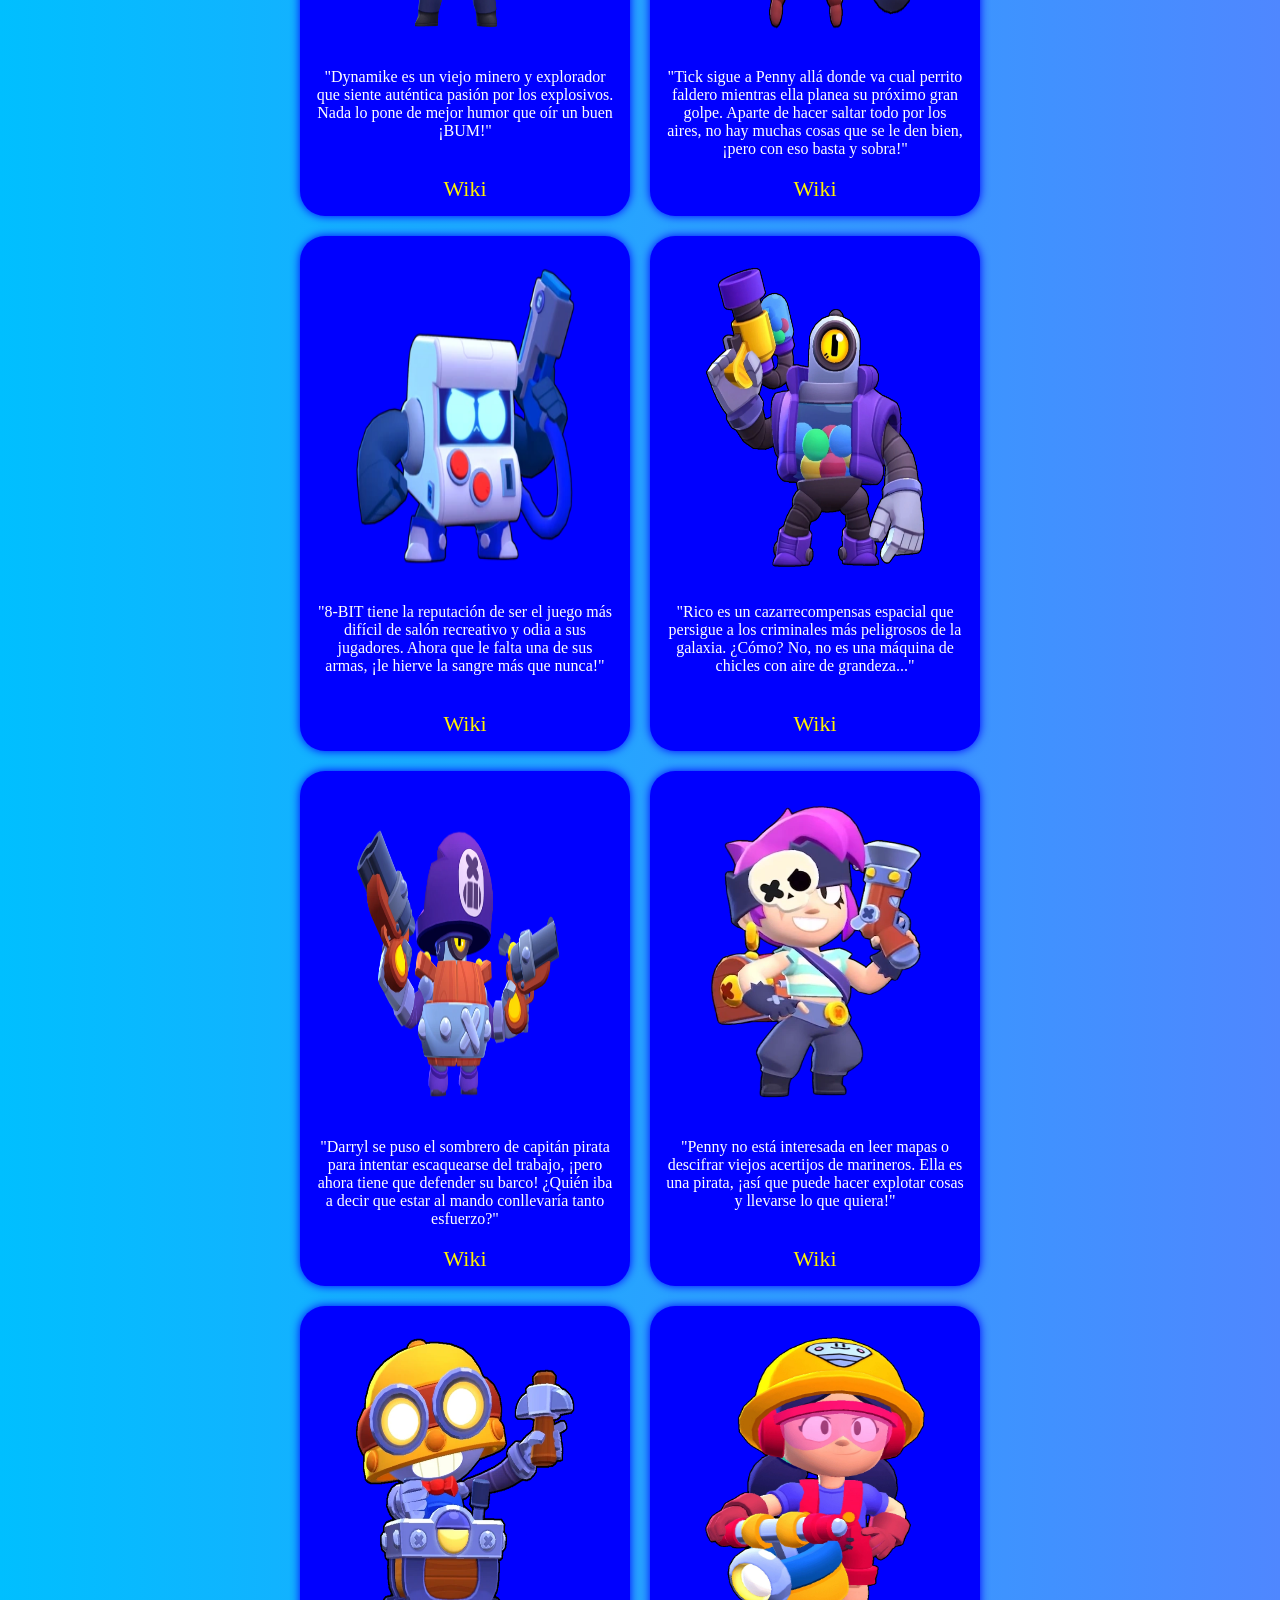
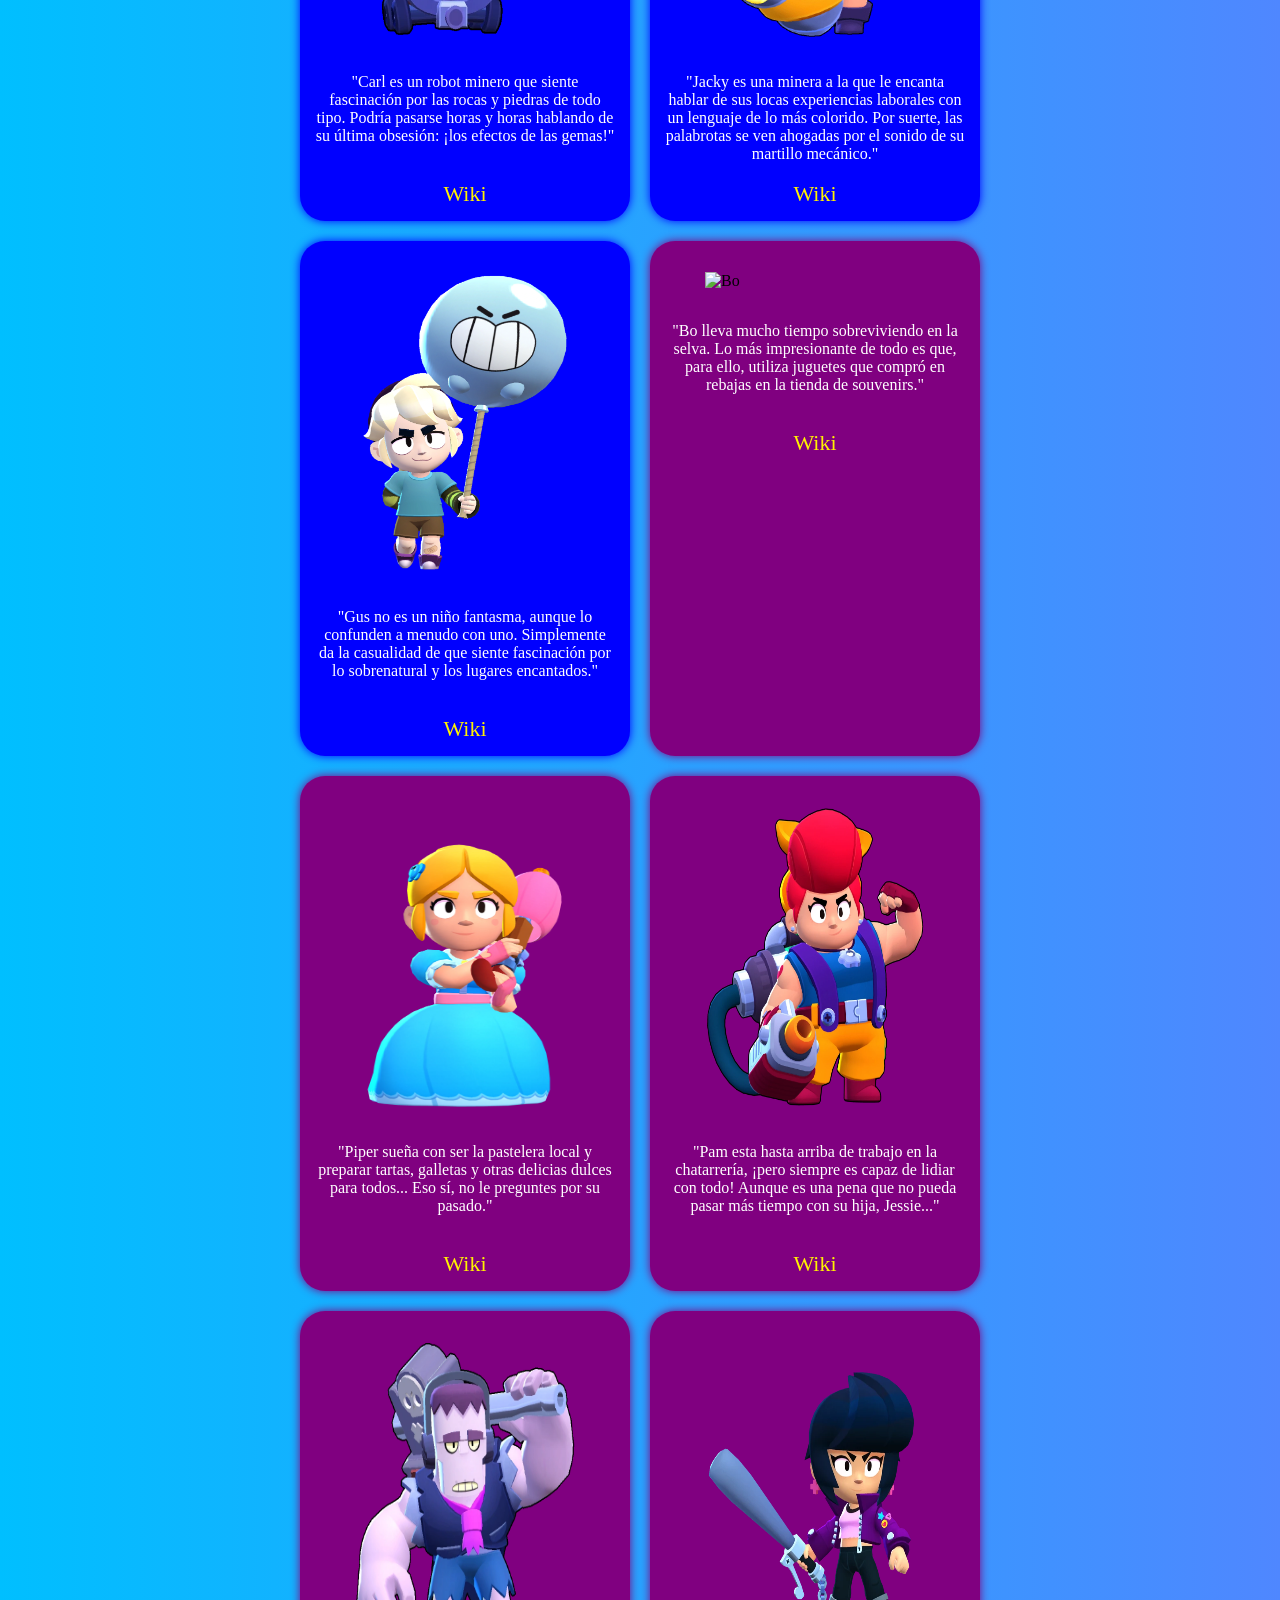
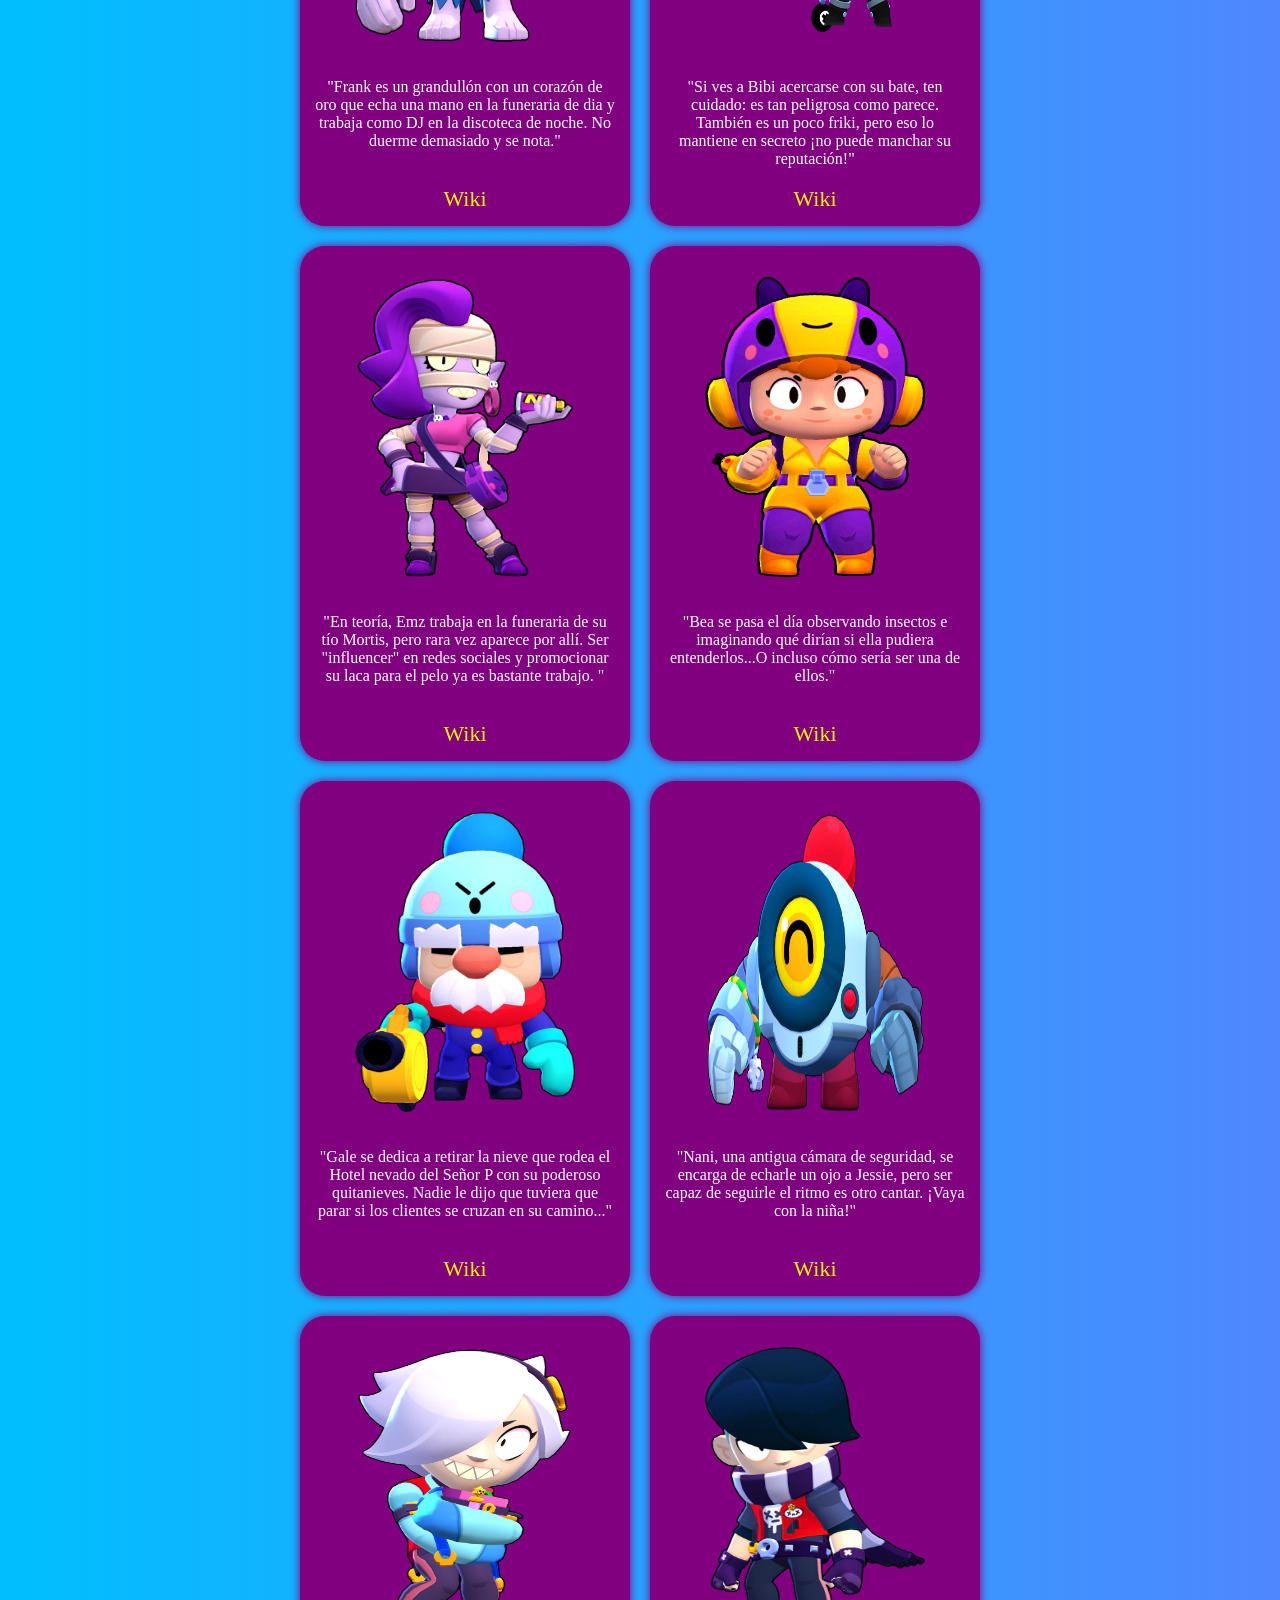
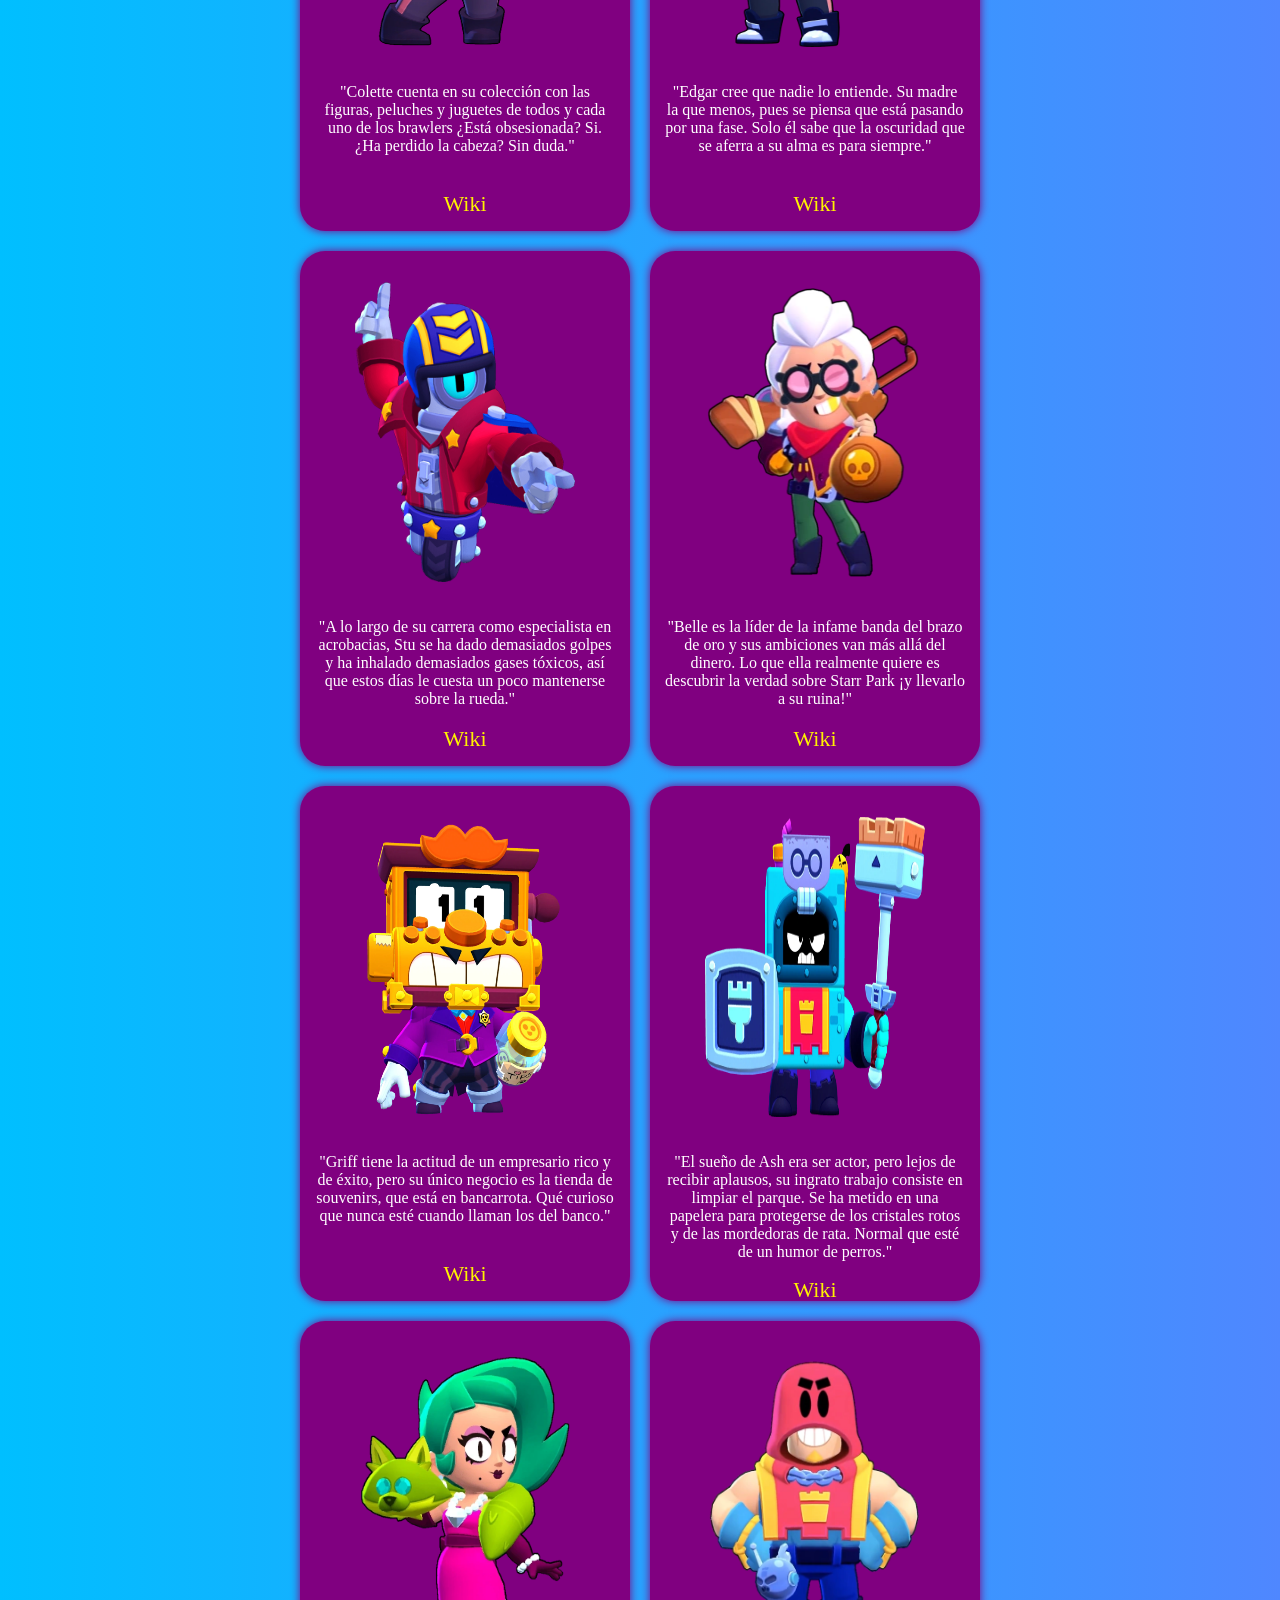
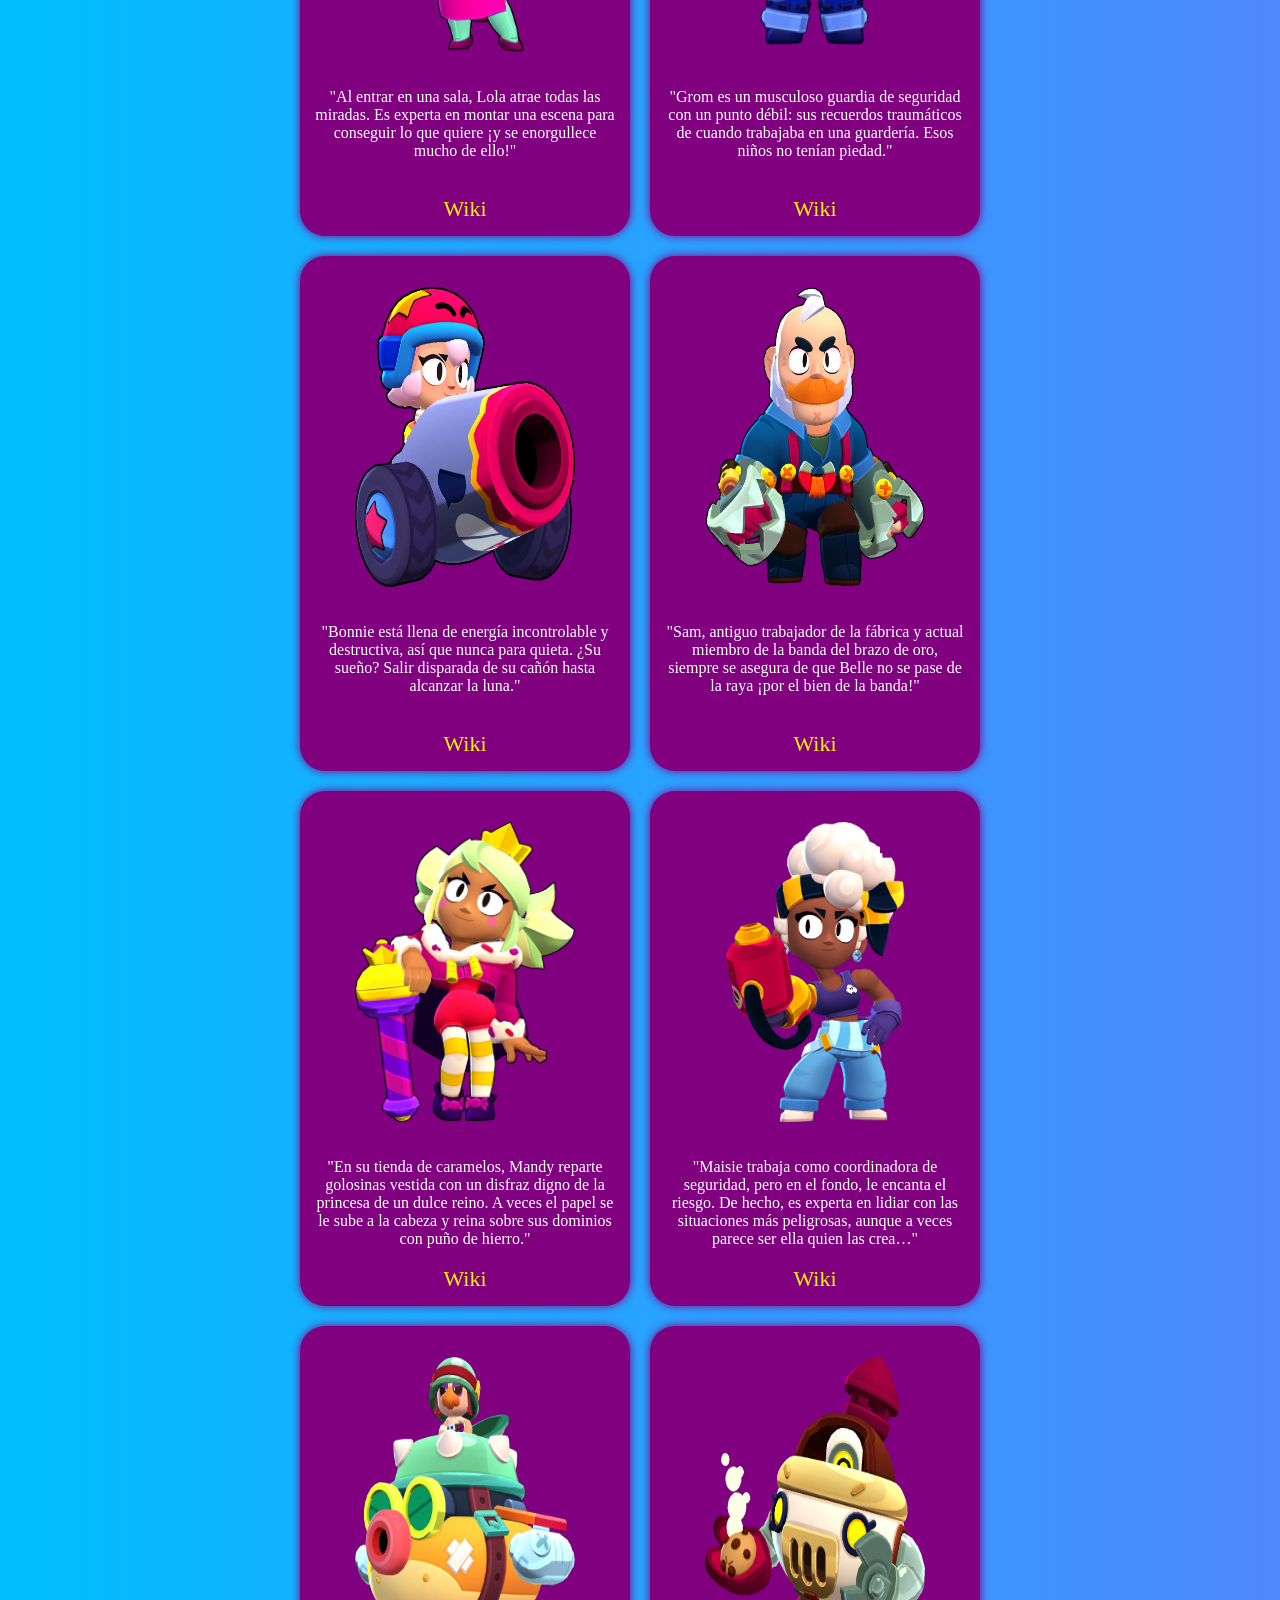
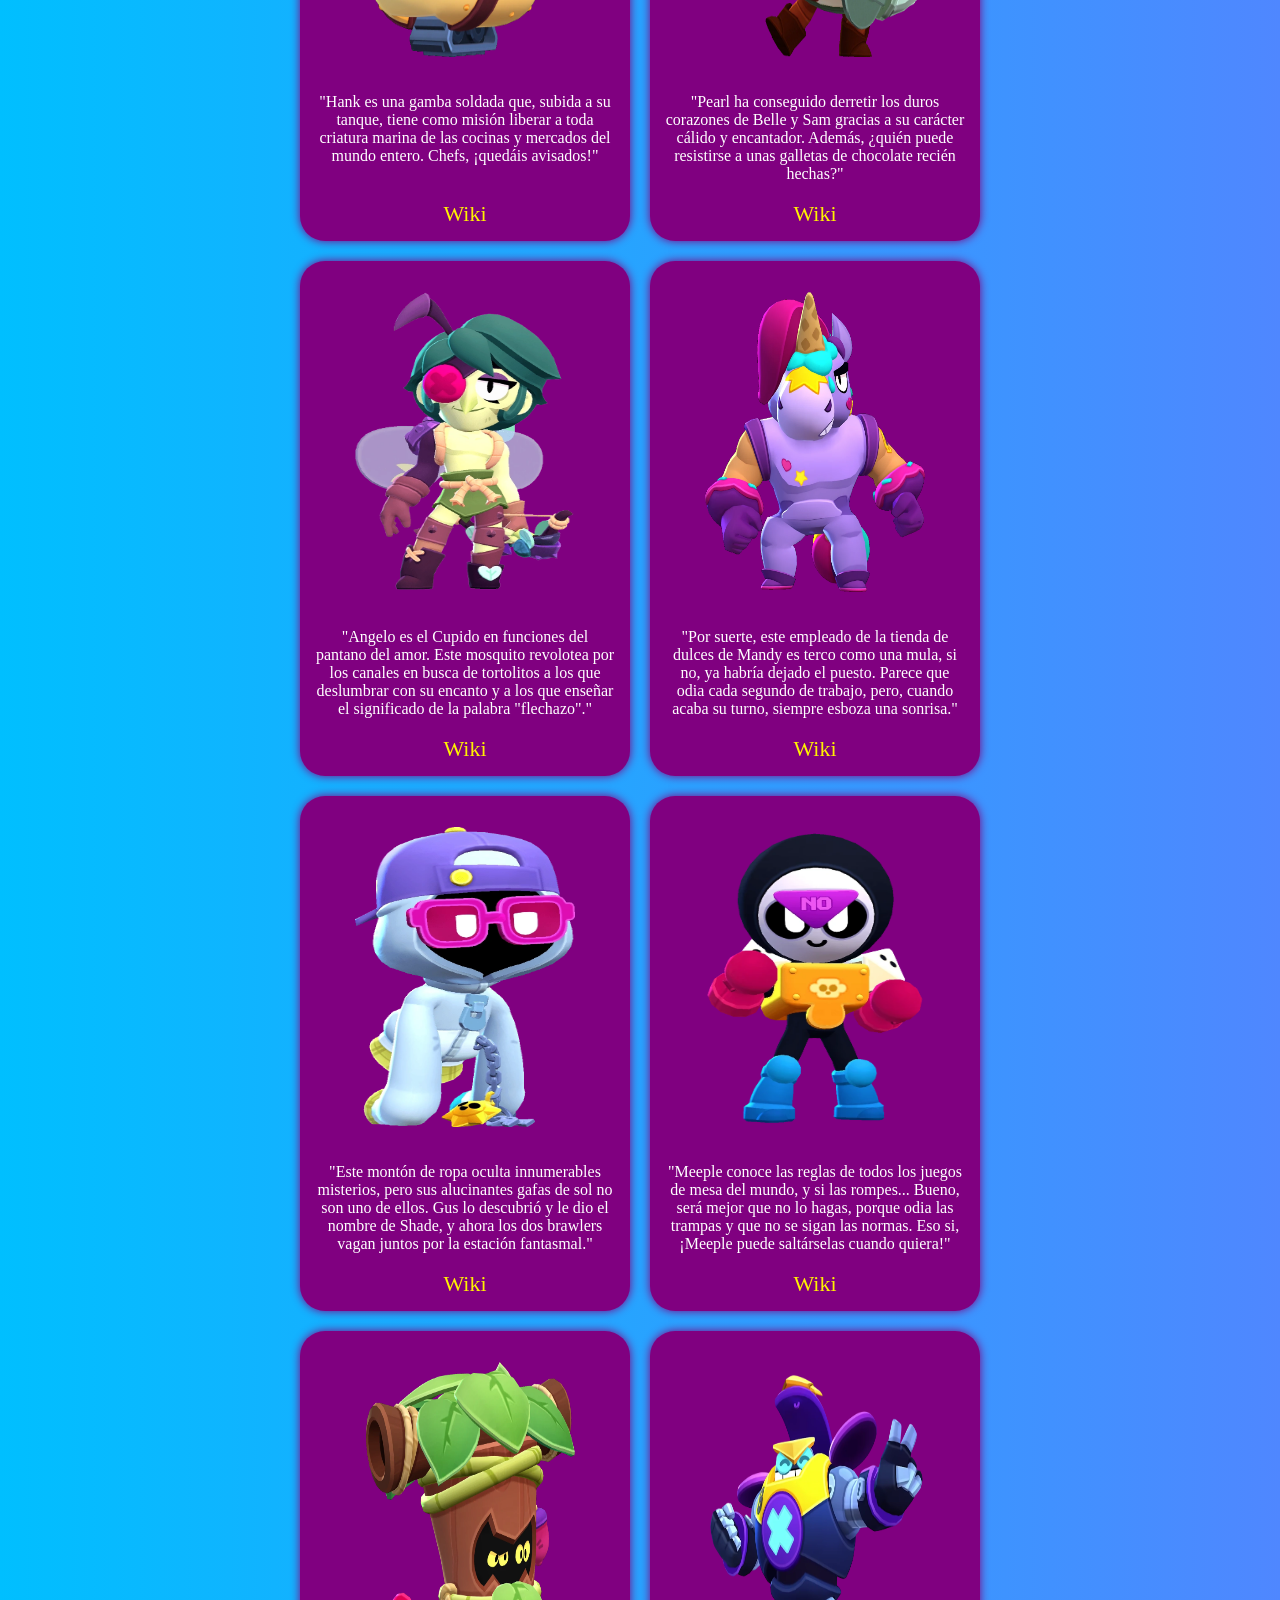
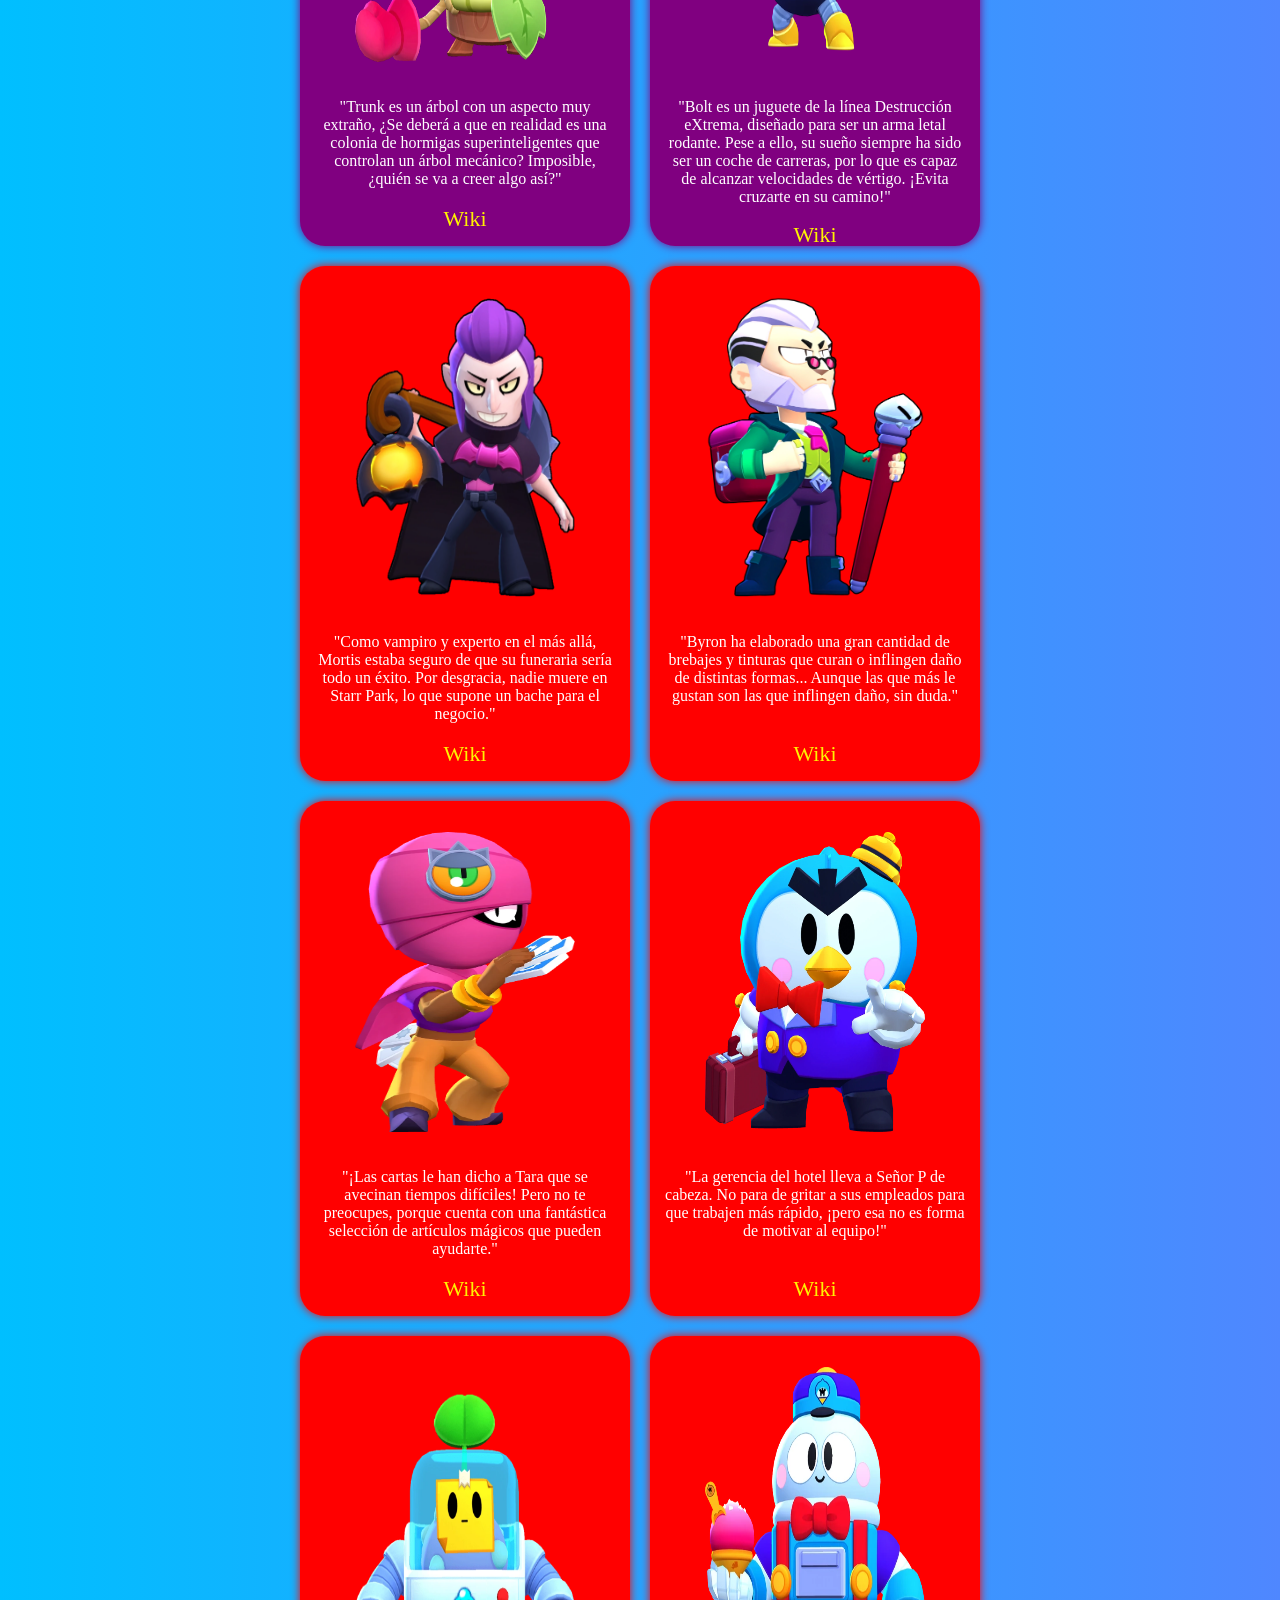
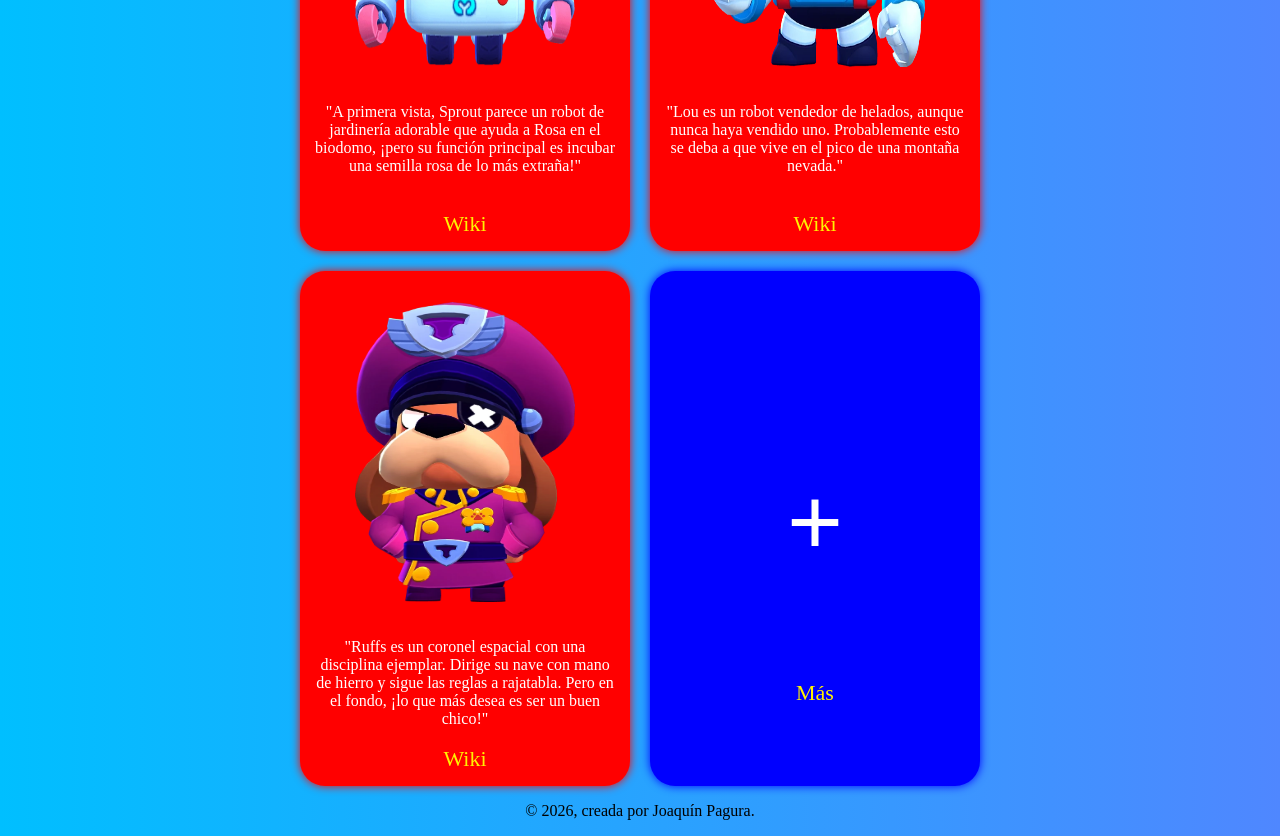
==== commit 28ab9d3c: "Update Cards.html" ====
--- a/Cards.html
+++ b/Cards.html
@@ -21,7 +21,7 @@
         <div class="hijo inicial">
             <article>
                 <figure>
-                    <img class="imagen" src="Imagenes/Shelly.webp" alt="Shelly" />
+                    <img class="imagen" src="Shelly.webp" alt="Shelly" />
                 </figure>
                 <div class="texto">
                     <p>
@@ -37,7 +37,7 @@
         <div class="hijo especial">
             <article>
                 <figure>
-                    <img class="imagen" src="Imagenes/El_Primo.webp" alt="El Primo" />
+                    <img class="imagen" src="El_Primo.webp" alt="El Primo" />
                 </figure>
                 <div class="texto">
                     <p>
@@ -53,7 +53,7 @@
         <div class="hijo especial">
             <article>
                 <figure>
-                    <img class="imagen" src="Imagenes/Colt.webp" alt="Colt" />
+                    <img class="imagen" src="Colt.webp" alt="Colt" />
                 </figure>
                 <div class="texto">
                     <p>
@@ -68,7 +68,7 @@
         <div class="hijo especial">
             <article>
                 <figure>
-                    <img class="imagen" src="Imagenes/nita.webp" alt="Nita" />
+                    <img class="imagen" src="nita.webp" alt="Nita" />
                 </figure>
                 <div class="texto">
                     <p>
@@ -83,7 +83,7 @@
         <div class="hijo especial">
             <article>
                 <figure>
-                    <img class="imagen" src="Imagenes/Bull.webp" alt="Bull" />
+                    <img class="imagen" src="Bull.webp" alt="Bull" />
                 </figure>
                 <div class="texto">
                     <p>
@@ -98,7 +98,7 @@
         <div class="hijo especial">
             <article>
                 <figure>
-                    <img class="imagen" src="Imagenes/Brock.webp" alt="Brock" />
+                    <img class="imagen" src="Brock.webp" alt="Brock" />
                 </figure>
                 <div class="texto">
                     <p>
@@ -113,7 +113,7 @@
         <div class="hijo especial">
             <article>
                 <figure>
-                    <img class="imagen" src="Imagenes/Barley.webp" alt="Barley" />
+                    <img class="imagen" src="Barley.webp" alt="Barley" />
                 </figure>
                 <div class="texto">
                     <p>
@@ -128,7 +128,7 @@
         <div class="hijo especial">
             <article>
                 <figure>
-                    <img class="imagen" src="Imagenes/Poco.webp" alt="Poco" />
+                    <img class="imagen" src="Poco.webp" alt="Poco" />
                 </figure>
                 <div class="texto">
                     <p>
@@ -143,7 +143,7 @@
         <div class="hijo especial">
             <article>
                 <figure>
-                    <img class="imagen" src="Imagenes/Rosa.webp" alt="Rosa" />
+                    <img class="imagen" src="Rosa.webp" alt="Rosa" />
                 </figure>
                 <div class="texto">
                     <p>
@@ -158,7 +158,7 @@
         <div class="hijo">
             <article>
                 <figure>
-                    <img class="imagen" src="Imagenes/Jessie.webp" alt="jessie" />
+                    <img class="imagen" src="Jessie.webp" alt="jessie" />
                 </figure>
                 <div class="texto">
                     <p>
@@ -173,7 +173,7 @@
         <div class="hijo">
             <article>
                 <figure>
-                    <img class="imagen" src="Imagenes/Dina.webp" alt="Dynamike" />
+                    <img class="imagen" src="Dina.webp" alt="Dynamike" />
                 </figure>
                 <div class="texto">
                     <p>
@@ -188,7 +188,7 @@
         <div class="hijo">
             <article>
                 <figure>
-                    <img class="imagen" src="Imagenes/Tick.webp" alt="Tick" />
+                    <img class="imagen" src="Tick.webp" alt="Tick" />
                 </figure>
                 <div class="texto">
                     <p>
@@ -203,7 +203,7 @@
         <div class="hijo">
             <article>
                 <figure>
-                    <img class="imagen" src="Imagenes/8-BIT.webp" alt="8-Bit" />
+                    <img class="imagen" src="8-BIT.webp" alt="8-Bit" />
                 </figure>
                 <div class="texto">
                     <p>
@@ -218,7 +218,7 @@
         <div class="hijo">
             <article>
                 <figure>
-                    <img class="imagen" src="Imagenes/Rico.webp" alt="Rico" />
+                    <img class="imagen" src="Rico.webp" alt="Rico" />
                 </figure>
                 <div class="texto">
                     <p>
@@ -233,7 +233,7 @@
         <div class="hijo">
             <article>
                 <figure>
-                    <img class="imagen" src="Imagenes/Darryl.webp" alt="Darryl" />
+                    <img class="imagen" src="Darryl.webp" alt="Darryl" />
                 </figure>
                 <div class="texto">
                     <p>
@@ -248,7 +248,7 @@
         <div class="hijo">
             <article>
                 <figure>
-                    <img class="imagen" src="Imagenes/Penny.webp" alt="Penny" />
+                    <img class="imagen" src="Penny.webp" alt="Penny" />
                 </figure>
                 <div class="texto">
                     <p>
@@ -263,7 +263,7 @@
         <div class="hijo">
             <article>
                 <figure>
-                    <img class="imagen" src="Imagenes/Carl.webp" alt="Carl" />
+                    <img class="imagen" src="Carl.webp" alt="Carl" />
                 </figure>
                 <div class="texto">
                     <p>
@@ -279,7 +279,7 @@
         <div class="hijo">
             <article>
                 <figure>
-                    <img class="imagen" src="Imagenes/Jacky.webp" alt="Jacky" />
+                    <img class="imagen" src="Jacky.webp" alt="Jacky" />
                 </figure>
                 <div class="texto">
                     <p>
@@ -294,7 +294,7 @@
         <div class="hijo">
             <article>
                 <figure>
-                    <img class="imagen" src="Imagenes/Gus.webp" alt="Gus" />
+                    <img class="imagen" src="Gus.webp" alt="Gus" />
                 </figure>
                 <div class="texto">
                     <p>
@@ -309,7 +309,7 @@
         <div class="hijo epico">
             <article>
                 <figure>
-                    <img class="imagen" src="Imagenes/Bo_Skin-Default.webp" alt="Bo" />
+                    <img class="imagen" src="Bo_Skin-Default.webp" alt="Bo" />
                 </figure>
                 <div class="texto">
                     <p>
@@ -324,7 +324,7 @@
         <div class="hijo epico">
             <article>
                 <figure>
-                    <img class="imagen" src="Imagenes/Piper_Skin-Default.webp" alt="piper" />
+                    <img class="imagen" src="Piper_Skin-Default.webp" alt="piper" />
                 </figure>
                 <div class="texto">
                     <p>
@@ -339,7 +339,7 @@
         <div class="hijo epico">
             <article>
                 <figure>
-                    <img class="imagen" src="Imagenes/Pam.webp" alt="Pam" />
+                    <img class="imagen" src="Pam.webp" alt="Pam" />
                 </figure>
                 <div class="texto">
                     <p>
@@ -354,7 +354,7 @@
         <div class="hijo epico">
             <article>
                 <figure>
-                    <img class="imagen" src="Imagenes/Frank.webp" alt="Frank" />
+                    <img class="imagen" src="Frank.webp" alt="Frank" />
                 </figure>
                 <div class="texto">
                     <p>
@@ -369,7 +369,7 @@
         <div class="hijo epico">
             <article>
                 <figure>
-                    <img class="imagen" src="Imagenes/Bibi_Skin-Default.webp" alt="Bibi" />
+                    <img class="imagen" src="Bibi_Skin-Default.webp" alt="Bibi" />
                 </figure>
                 <div class="texto">
                     <p>
@@ -384,7 +384,7 @@
         <div class="hijo epico">
             <article>
                 <figure>
-                    <img class="imagen" src="Imagenes/Emz_Skin-Default.webp" alt="Emz" />
+                    <img class="imagen" src="Emz_Skin-Default.webp" alt="Emz" />
                 </figure>
                 <div class="texto">
                     <p>
@@ -400,7 +400,7 @@
         <div class="hijo epico">
             <article>
                 <figure>
-                    <img class="imagen" src="Imagenes/Bea_Skin-Default.webp" alt="Bea" />
+                    <img class="imagen" src="Bea_Skin-Default.webp" alt="Bea" />
                 </figure>
                 <div class="texto">
                     <p>
@@ -415,7 +415,7 @@
         <div class="hijo epico">
             <article>
                 <figure>
-                    <img class="imagen" src="Imagenes/Gale.webp" alt="Gale" />
+                    <img class="imagen" src="Gale.webp" alt="Gale" />
                 </figure>
                 <div class="texto">
                     <p>
@@ -430,7 +430,7 @@
         <div class="hijo epico">
             <article>
                 <figure>
-                    <img class="imagen" src="Imagenes/Nani.webp" alt="Nani" />
+                    <img class="imagen" src="Nani.webp" alt="Nani" />
                 </figure>
                 <div class="texto">
                     <p>
@@ -445,7 +445,7 @@
         <div class="hijo epico">
             <article>
                 <figure>
-                    <img class="imagen" src="Imagenes/Colette.webp" alt="Collete" />
+                    <img class="imagen" src="Colette.webp" alt="Collete" />
                 </figure>
                 <div class="texto">
                     <p>
@@ -460,7 +460,7 @@
         <div class="hijo epico">
             <article>
                 <figure>
-                    <img class="imagen" src="Imagenes/Edgar_Skin-Default.webp" alt="Edgar" />
+                    <img class="imagen" src="Edgar_Skin-Default.webp" alt="Edgar" />
                 </figure>
                 <div class="texto">
                     <p>
@@ -476,7 +476,7 @@
         <div class="hijo epico">
             <article>
                 <figure>
-                    <img class="imagen" src="Imagenes/Stu_Skin-Default.webp" alt="Stu" />
+                    <img class="imagen" src="Stu_Skin-Default.webp" alt="Stu" />
                 </figure>
                 <div class="texto">
                     <p>
@@ -491,7 +491,7 @@
         <div class="hijo epico">
             <article>
                 <figure>
-                    <img class="imagen" src="Imagenes/Belle_Skin-Default.webp" alt="Belle" />
+                    <img class="imagen" src="Belle_Skin-Default.webp" alt="Belle" />
                 </figure>
                 <div class="texto">
                     <p>
@@ -506,7 +506,7 @@
         <div class="hijo epico">
             <article>
                 <figure>
-                    <img class="imagen" src="Imagenes/Griff_Skin-Default.webp" alt="Griff" />
+                    <img class="imagen" src="Griff_Skin-Default.webp" alt="Griff" />
                 </figure>
                 <div class="texto">
                     <p>
@@ -521,7 +521,7 @@
         <div class="hijo epico">
             <article>
                 <figure>
-                    <img class="imagen" src="Imagenes/Ash_Skin-Default.webp" alt="Ash" />
+                    <img class="imagen" src="Ash_Skin-Default.webp" alt="Ash" />
                 </figure>
                 <div class="texto">
                     <p>
@@ -536,7 +536,7 @@
         <div class="hijo epico">
             <article>
                 <figure>
-                    <img class="imagen" src="Imagenes/Lola.webp" alt="Lola" />
+                    <img class="imagen" src="Lola.webp" alt="Lola" />
                 </figure>
                 <div class="texto">
                     <p>
@@ -551,7 +551,7 @@
         <div class="hijo epico">
             <article>
                 <figure>
-                    <img class="imagen" src="Imagenes/Grom_Skin-Default.webp" alt="Grom" />
+                    <img class="imagen" src="Grom_Skin-Default.webp" alt="Grom" />
                 </figure>
                 <div class="texto">
                     <p>
@@ -566,7 +566,7 @@
         <div class="hijo epico">
             <article>
                 <figure>
-                    <img class="imagen" src="Imagenes/Bonnie_Skin-Default.webp" alt="Bonnie" />
+                    <img class="imagen" src="Bonnie_Skin-Default.webp" alt="Bonnie" />
                 </figure>
                 <div class="texto">
                     <p>
@@ -581,7 +581,7 @@
         <div class="hijo epico">
             <article>
                 <figure>
-                    <img class="imagen" src="Imagenes/Sam_Skin-Default.webp" alt="Sam" />
+                    <img class="imagen" src="Sam_Skin-Default.webp" alt="Sam" />
                 </figure>
                 <div class="texto">
                     <p>
@@ -596,7 +596,7 @@
         <div class="hijo epico">
             <article>
                 <figure>
-                    <img class="imagen" src="Imagenes/Mandy_Skin-Default.webp" alt="Mandy" />
+                    <img class="imagen" src="Mandy_Skin-Default.webp" alt="Mandy" />
                 </figure>
                 <div class="texto">
                     <p>
@@ -611,7 +611,7 @@
         <div class="hijo epico">
             <article>
                 <figure>
-                    <img class="imagen" src="Imagenes/Maisie.webp" alt="Maisie" />
+                    <img class="imagen" src="Maisie.webp" alt="Maisie" />
                 </figure>
                 <div class="texto">
                     <p>
@@ -626,7 +626,7 @@
         <div class="hijo epico">
             <article>
                 <figure>
-                    <img class="imagen" src="Imagenes/Hank_Skin-Default.webp" alt="Hank" />
+                    <img class="imagen" src="Hank_Skin-Default.webp" alt="Hank" />
                 </figure>
                 <div class="texto">
                     <p>
@@ -641,7 +641,7 @@
         <div class="hijo epico">
             <article>
                 <figure>
-                    <img class="imagen" src="Imagenes/Pearl_por_defecto.webp" alt="Pearl" />
+                    <img class="imagen" src="Pearl_por_defecto.webp" alt="Pearl" />
                 </figure>
                 <div class="texto">
                     <p>
@@ -656,7 +656,7 @@
         <div class="hijo epico">
             <article>
                 <figure>
-                    <img class="imagen" src="Imagenes/Angelo.webp" alt="Angelo" />
+                    <img class="imagen" src="Angelo.webp" alt="Angelo" />
                 </figure>
                 <div class="texto">
                     <p>
@@ -671,7 +671,7 @@
         <div class="hijo epico">
             <article>
                 <figure>
-                    <img class="imagen" src="Imagenes/Berry.webp" alt="Berry" />
+                    <img class="imagen" src="Berry.webp" alt="Berry" />
                 </figure>
                 <div class="texto">
                     <p>
@@ -686,7 +686,7 @@
         <div class="hijo epico">
             <article>
                 <figure>
-                    <img class="imagen" src="Imagenes/Shade.webp" alt="Shade" />
+                    <img class="imagen" src="Shade.webp" alt="Shade" />
                 </figure>
                 <div class="texto">
                     <p>
@@ -701,7 +701,7 @@
         <div class="hijo epico">
             <article>
                 <figure>
-                    <img class="imagen" src="Imagenes/Meeple.webp" alt="Meeple" />
+                    <img class="imagen" src="Meeple.webp" alt="Meeple" />
                 </figure>
                 <div class="texto">
                     <p>
@@ -716,7 +716,7 @@
         <div class="hijo epico">
             <article>
                 <figure>
-                    <img class="imagen" src="Imagenes/Trunk.webp" alt="Trunk" />
+                    <img class="imagen" src="Trunk.webp" alt="Trunk" />
                 </figure>
                 <div class="texto">
                     <p>
@@ -731,7 +731,7 @@
         <div class="hijo epico">
             <article>
                 <figure>
-                    <img class="imagen" src="Imagenes/Bolt.webp" alt="Bolt" />
+                    <img class="imagen" src="Bolt.webp" alt="Bolt" />
                 </figure>
                 <div class="texto">
                     <p>
@@ -747,7 +747,7 @@
         <div class="hijo mitico">
             <article>
                 <figure>
-                    <img class="imagen" src="Imagenes/Mortis_Skin-Default.webp" alt="Mortis" />
+                    <img class="imagen" src="Mortis_Skin-Default.webp" alt="Mortis" />
                 </figure>
                 <div class="texto">
                     <p>
@@ -762,7 +762,7 @@
         <div class="hijo mitico">
             <article>
                 <figure>
-                    <img class="imagen" src="Imagenes/Byron_Skin-Default.webp" alt="Byron" />
+                    <img class="imagen" src="Byron_Skin-Default.webp" alt="Byron" />
                 </figure>
                 <div class="texto">
                     <p>
@@ -777,7 +777,7 @@
         <div class="hijo mitico">
             <article>
                 <figure>
-                    <img class="imagen" src="Imagenes/Tara.webp" alt="Tara" />
+                    <img class="imagen" src="Tara.webp" alt="Tara" />
                 </figure>
                 <div class="texto">
                     <p>
@@ -793,7 +793,7 @@
         <div class="hijo mitico">
             <article>
                 <figure>
-                    <img class="imagen" src="Imagenes/Mr._P_Skin-Default.webp" alt="Mr.P" />
+                    <img class="imagen" src="Mr._P_Skin-Default.webp" alt="Mr.P" />
                 </figure>
                 <div class="texto">
                     <p>
@@ -808,7 +808,7 @@
         <div class="hijo mitico">
             <article>
                 <figure>
-                    <img class="imagen" src="Imagenes/Sprout.webp" alt="Sprout" />
+                    <img class="imagen" src="Sprout.webp" alt="Sprout" />
                 </figure>
                 <div class="texto">
                     <p>
@@ -823,7 +823,7 @@
         <div class="hijo mitico">
             <article>
                 <figure>
-                    <img class="imagen" src="Imagenes/Lou.webp" alt="Lou" />
+                    <img class="imagen" src="Lou.webp" alt="Lou" />
                 </figure>
                 <div class="texto">
                     <p>
@@ -838,7 +838,7 @@
         <div class="hijo mitico">
             <article>
                 <figure>
-                    <img class="imagen" src="Imagenes/Coronel_Ruffs_Aspecto.webp" alt="Ruffs" />
+                    <img class="imagen" src="Coronel_Ruffs_Aspecto.webp" alt="Ruffs" />
                 </figure>
                 <div class="texto">
                     <p>
@@ -862,4 +862,4 @@
     </main>
     <footer><p>&copy; 2026, creada por Joaquín Pagura.</p></footer>
 </body>
-</html>+</html>
--- a/style.css
+++ b/style.css
@@ -0,0 +1,162 @@
+body {
+    background-image: linear-gradient(to right, #00bfff, #4f87ff);
+    width: 80vw;
+    margin: auto;
+}
+
+h1 {
+    color: rgb(35, 34, 127);
+    text-align: center;
+}
+
+hr {
+    background-color: black;
+}
+
+h2 {
+    color: blue;
+    text-align: center;
+}
+
+li {
+    color: red;
+    list-style: none;
+}
+
+a {
+    display: flex;
+    justify-content: center;
+    text-decoration: none;
+    color: rgb(255, 242, 0);
+    font-size: 22px;
+}
+
+.home li ul {
+    display: none;
+    transition: all 0.5s ease;
+}
+
+table,
+td,
+th {
+    line-height: 2;
+    border: solid 1px blue;
+    border-radius: 5px 5px 0 0;
+
+}
+
+th {
+    background-color: blue;
+    color: white;
+}
+
+tr:hover {
+    background-color: rgb(0, 137, 183);
+    color: white;
+}
+
+table {
+    margin: auto auto;
+    width: 60vw;
+}
+
+nav {
+    display: flex;
+    justify-content: center;
+    align-items: center;
+    gap: 10px;
+    padding: 20px;
+}
+
+img {
+    width: 100%;
+    height: 300px;
+}
+
+.padre {
+    display: flex;
+    justify-content: center;
+    align-items: center;
+    flex-wrap: wrap;
+    gap: 20px;
+}
+
+.hijo {
+    padding: 15px 15px 0;
+    border-radius: 25px;
+    width: 300px;
+    height: 500px;
+    box-shadow: 0 0 10px blue;
+    background-color: blue;
+}
+
+.texto {
+    height: 150px;
+    display: flex;
+    color: white;
+    text-align: center;
+    flex-direction: column;
+}
+
+.texto p {
+    flex-grow: 1;
+}
+
+p {
+    text-align: center;
+}
+
+.mitico {
+    background-color: red;
+    box-shadow: 0 0 10px red;
+}
+
+.epico {
+    background-color: purple;
+    box-shadow: 0 0 10px purple;
+}
+
+.inicial {
+    background-color: rgb(0, 137, 183);
+    box-shadow: 0 0 10px rgb(0, 163, 218);
+}
+
+.especial {
+    background-color: rgb(78, 203, 0);
+    box-shadow: 0 0 10px rgb(78, 203, 0);
+}
+
+a:hover {
+    transition: all 0.5s ease;
+    color: rgb(0, 0, 0);
+    border-radius: 50px;
+    background-color: seashell;
+}
+
+.descripcion {
+    display: flex;
+    justify-content: center;
+    align-items: center;
+    flex-direction: column;
+}
+
+footer {
+    text-align: center;
+}
+
+.modojuego {
+    display: grid;
+    height: 100vh;
+    grid-template-rows: max-content 1fr max-content;
+}
+
+.mas {
+    display: flex;
+    flex-direction: column;
+    justify-content: center;
+    align-items: center;
+}
+h3{
+    color: white;
+    font-size: 100px;
+}
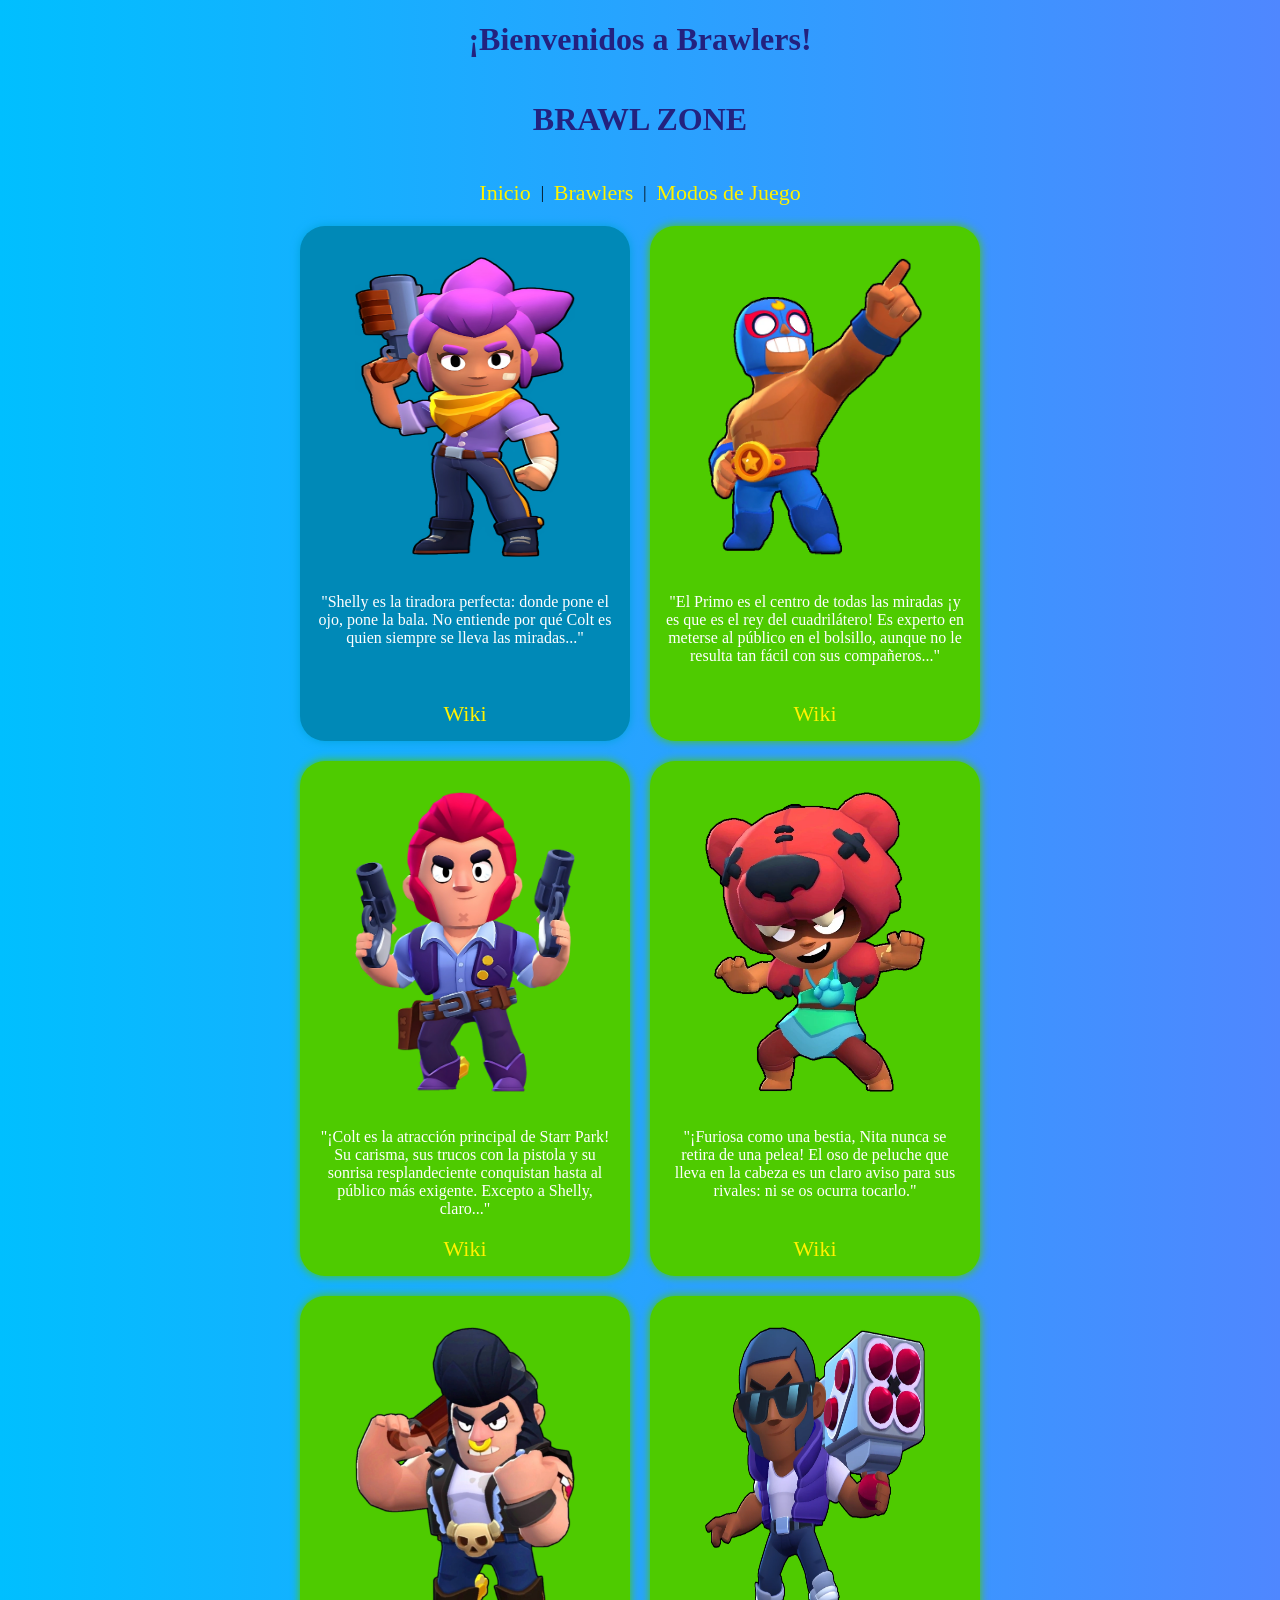
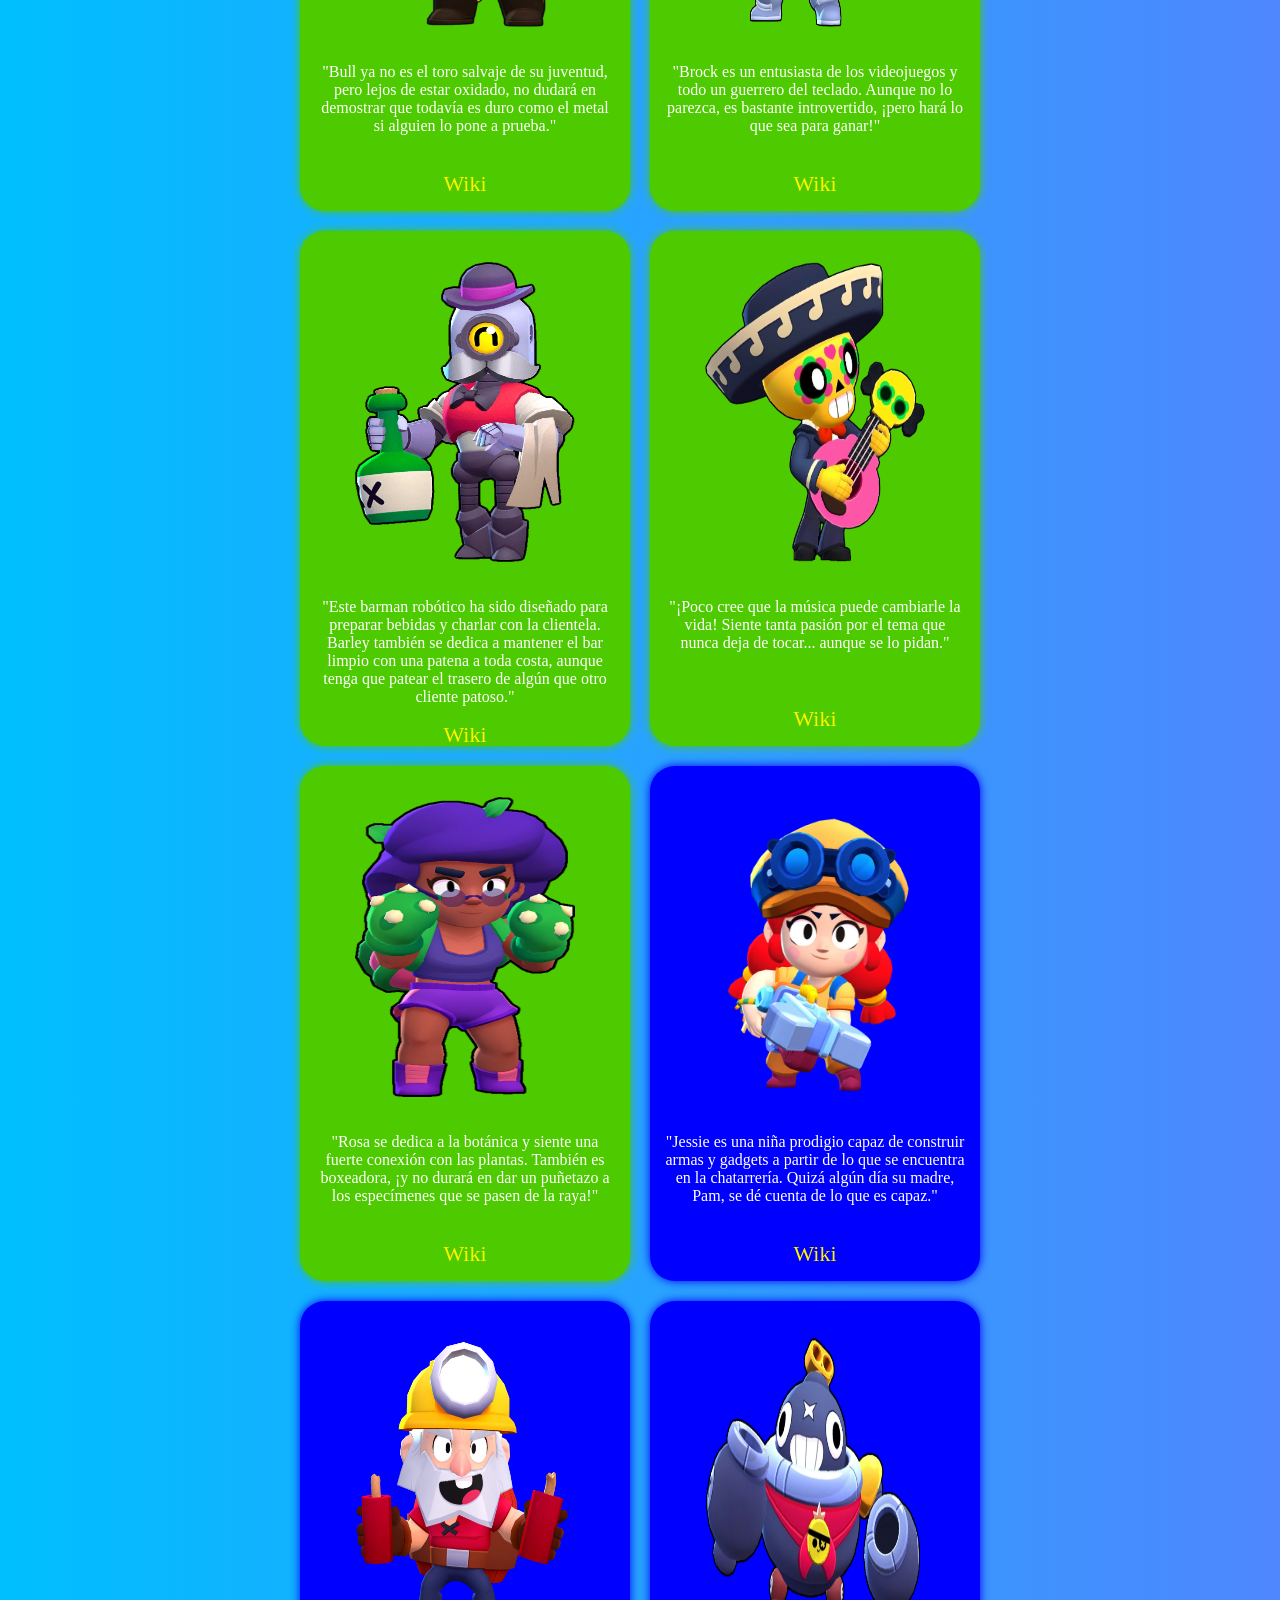
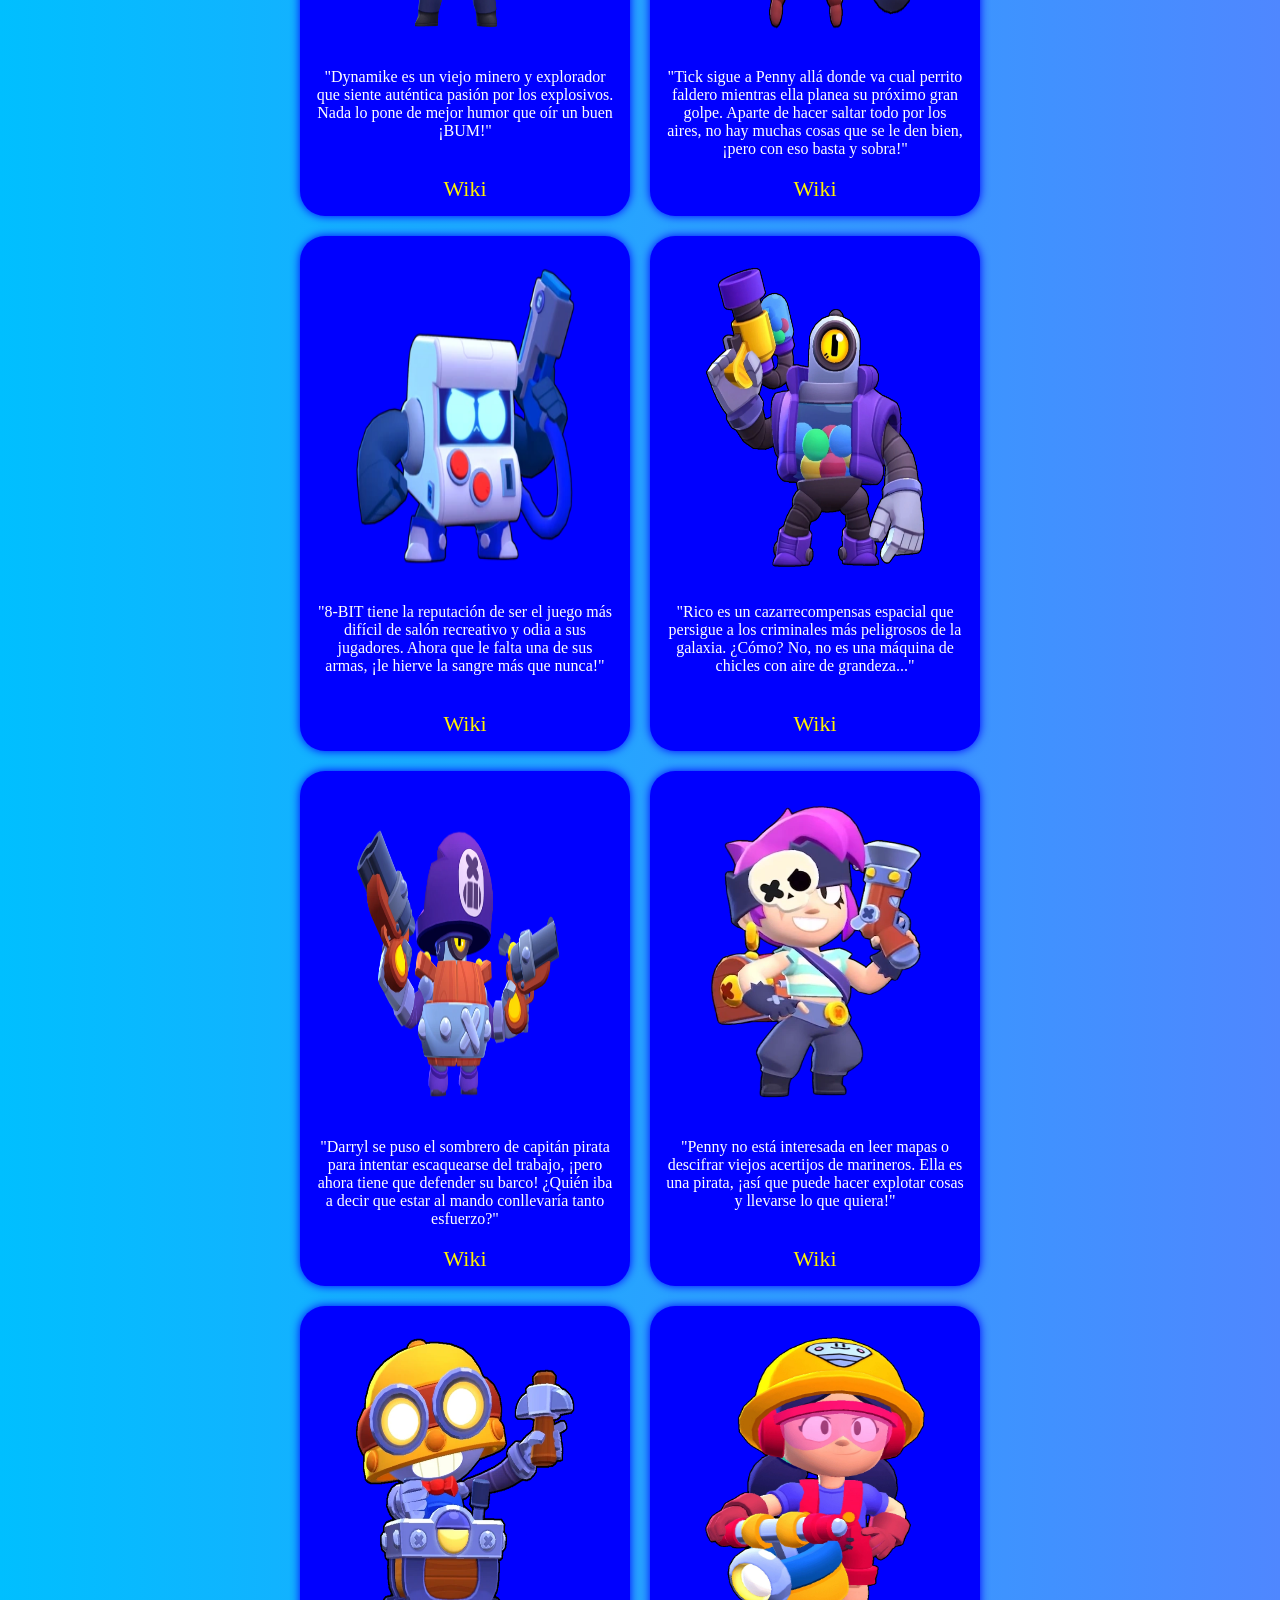
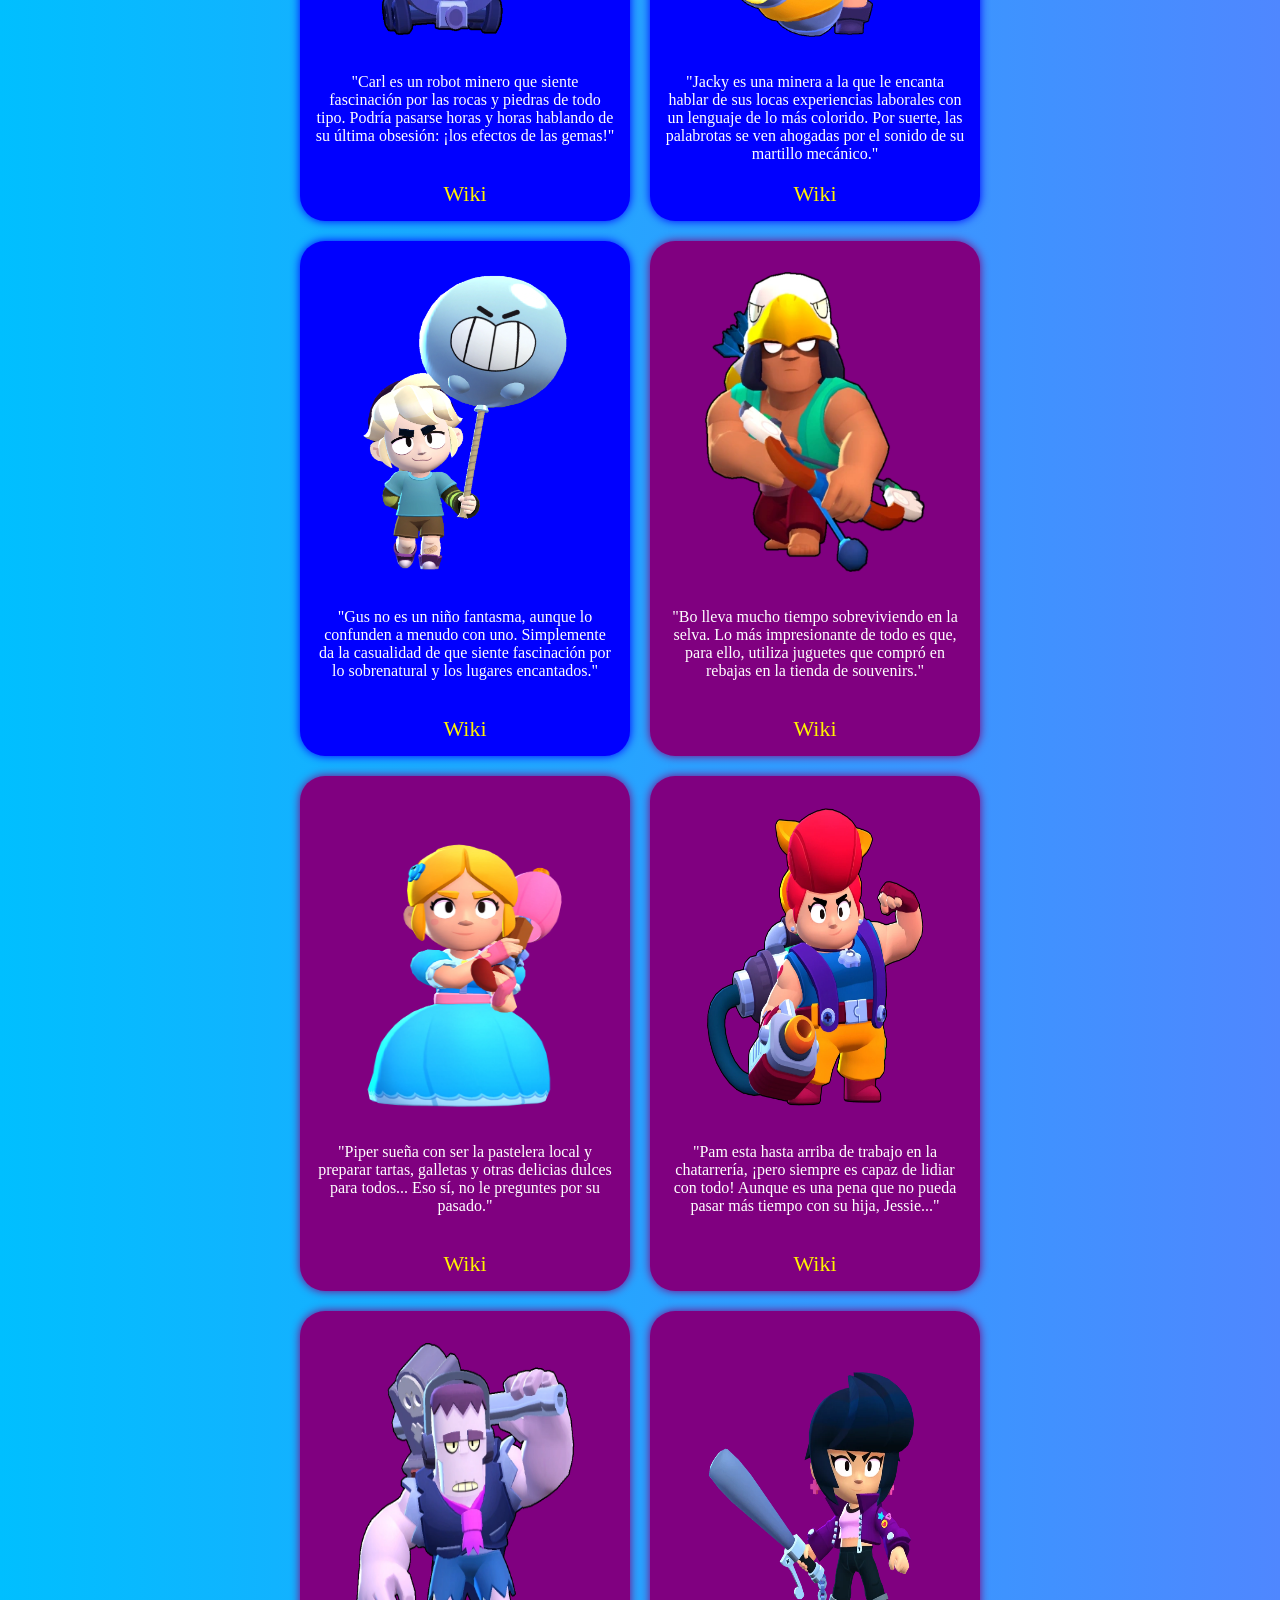
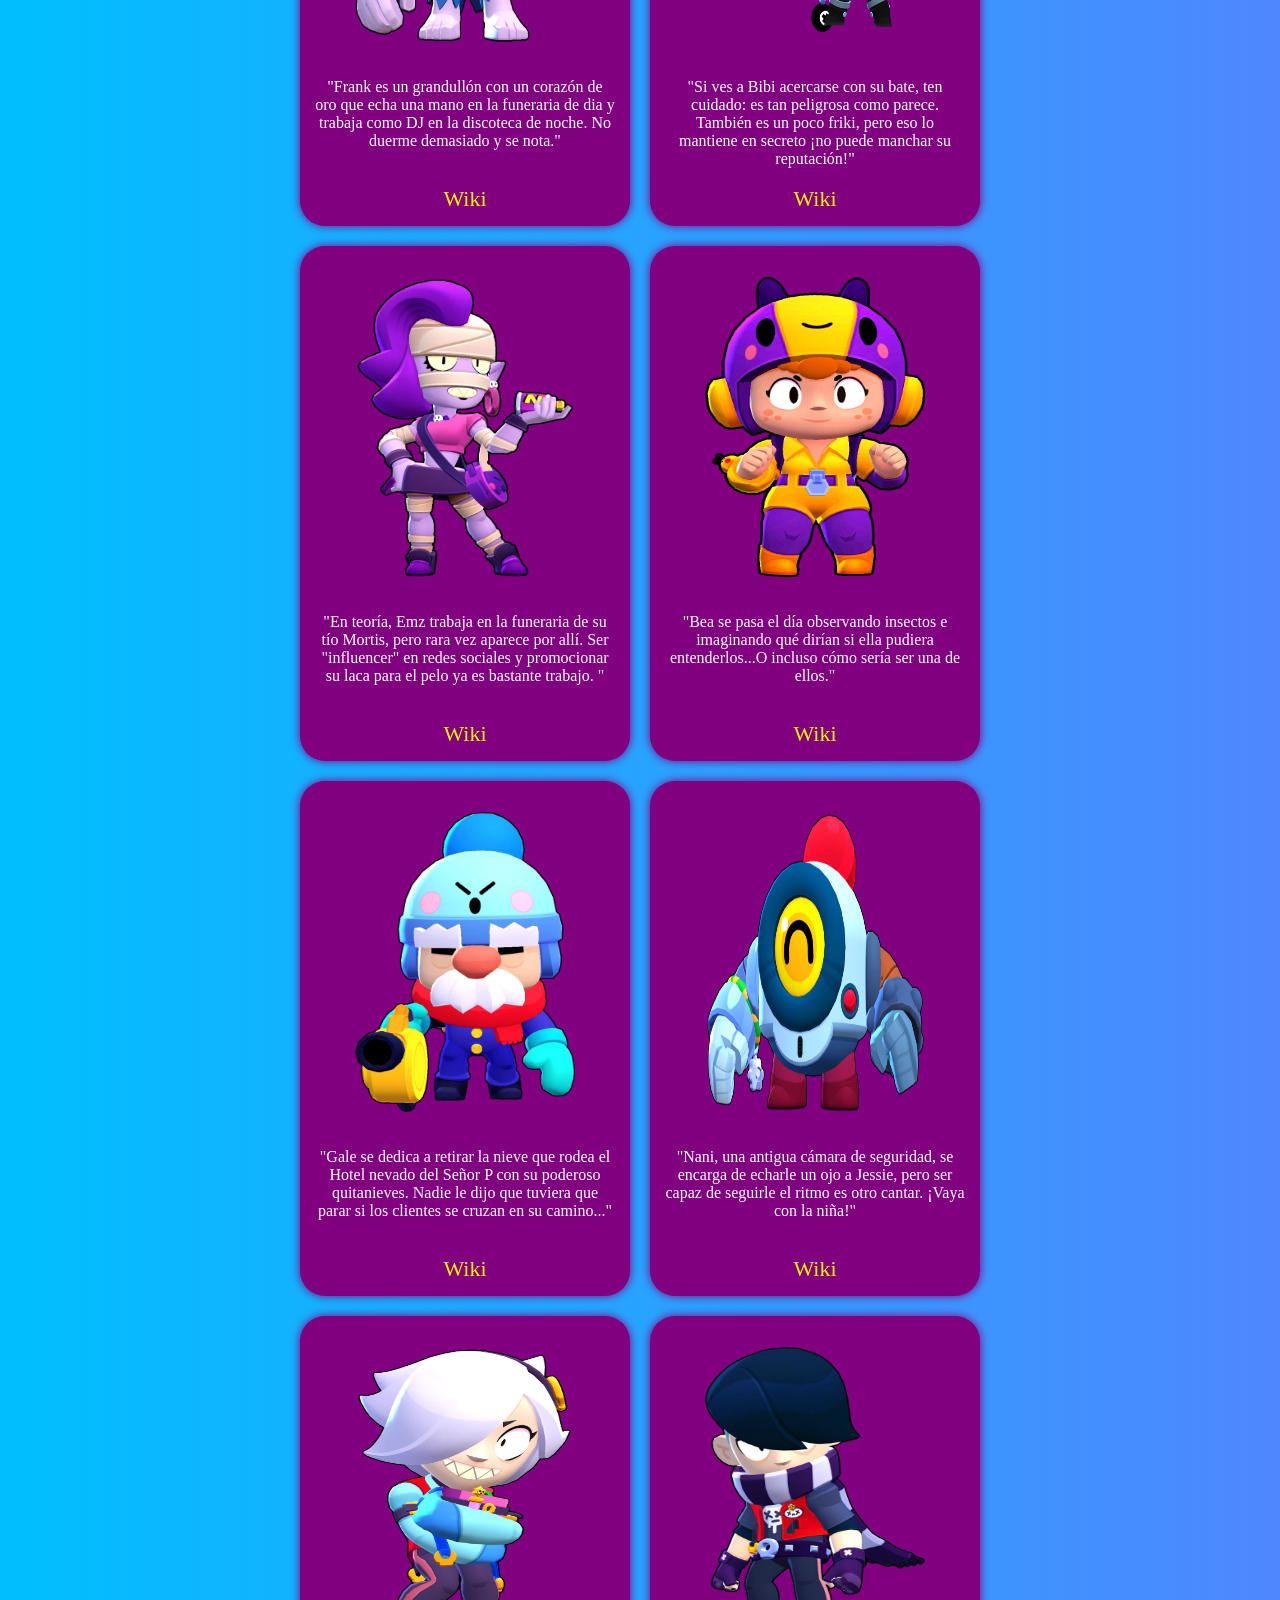
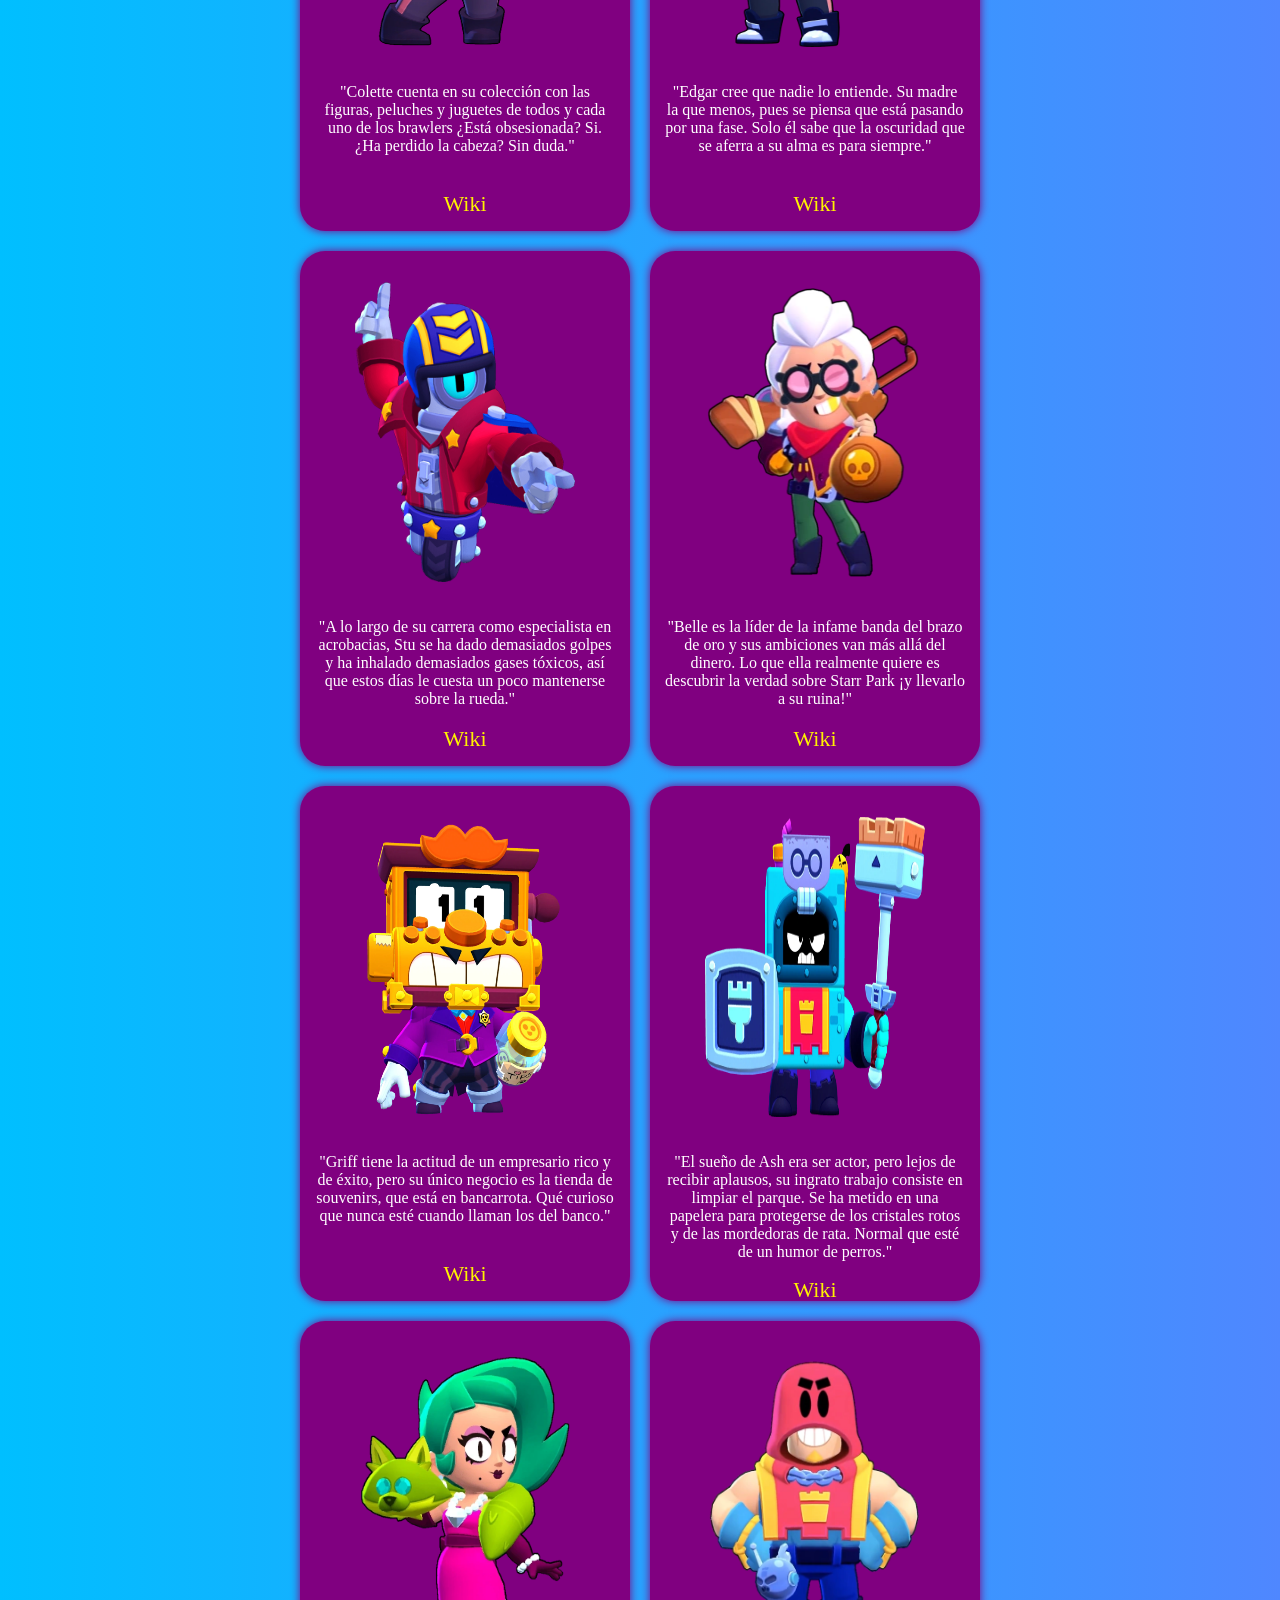
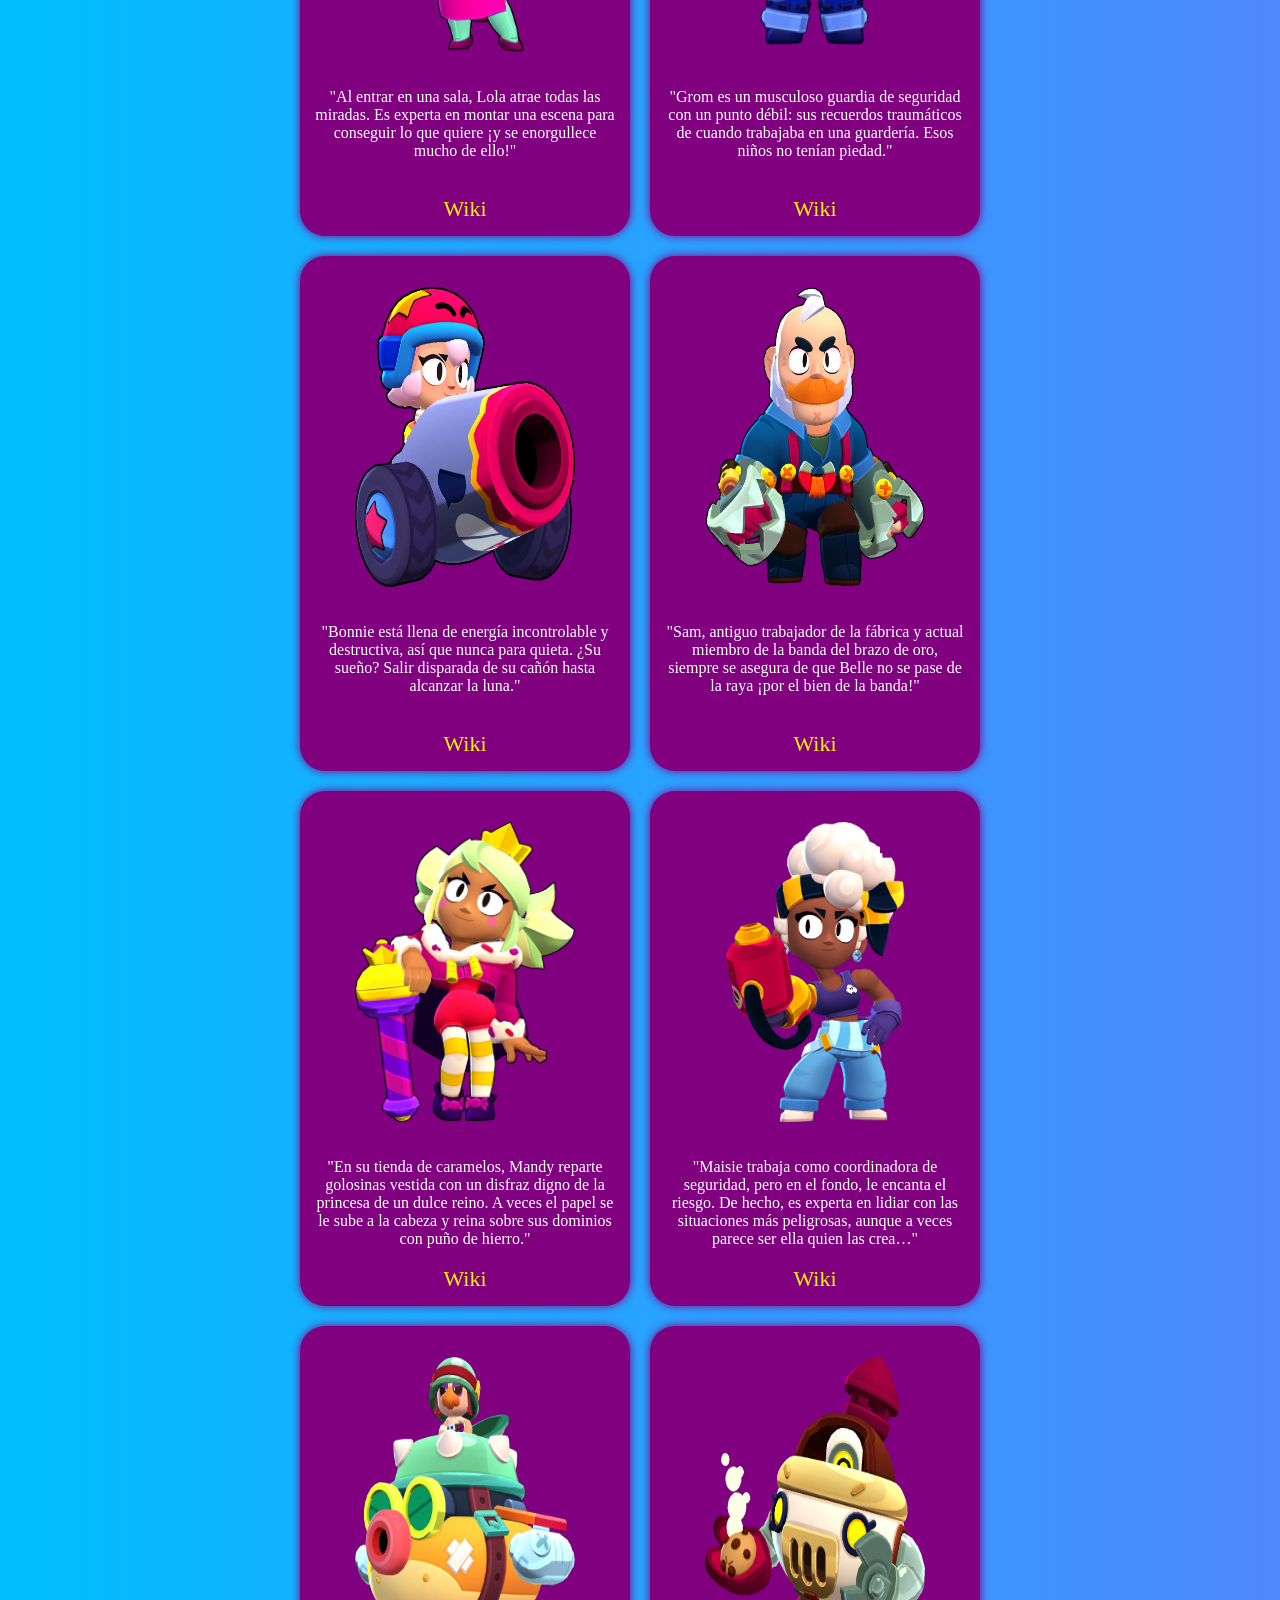
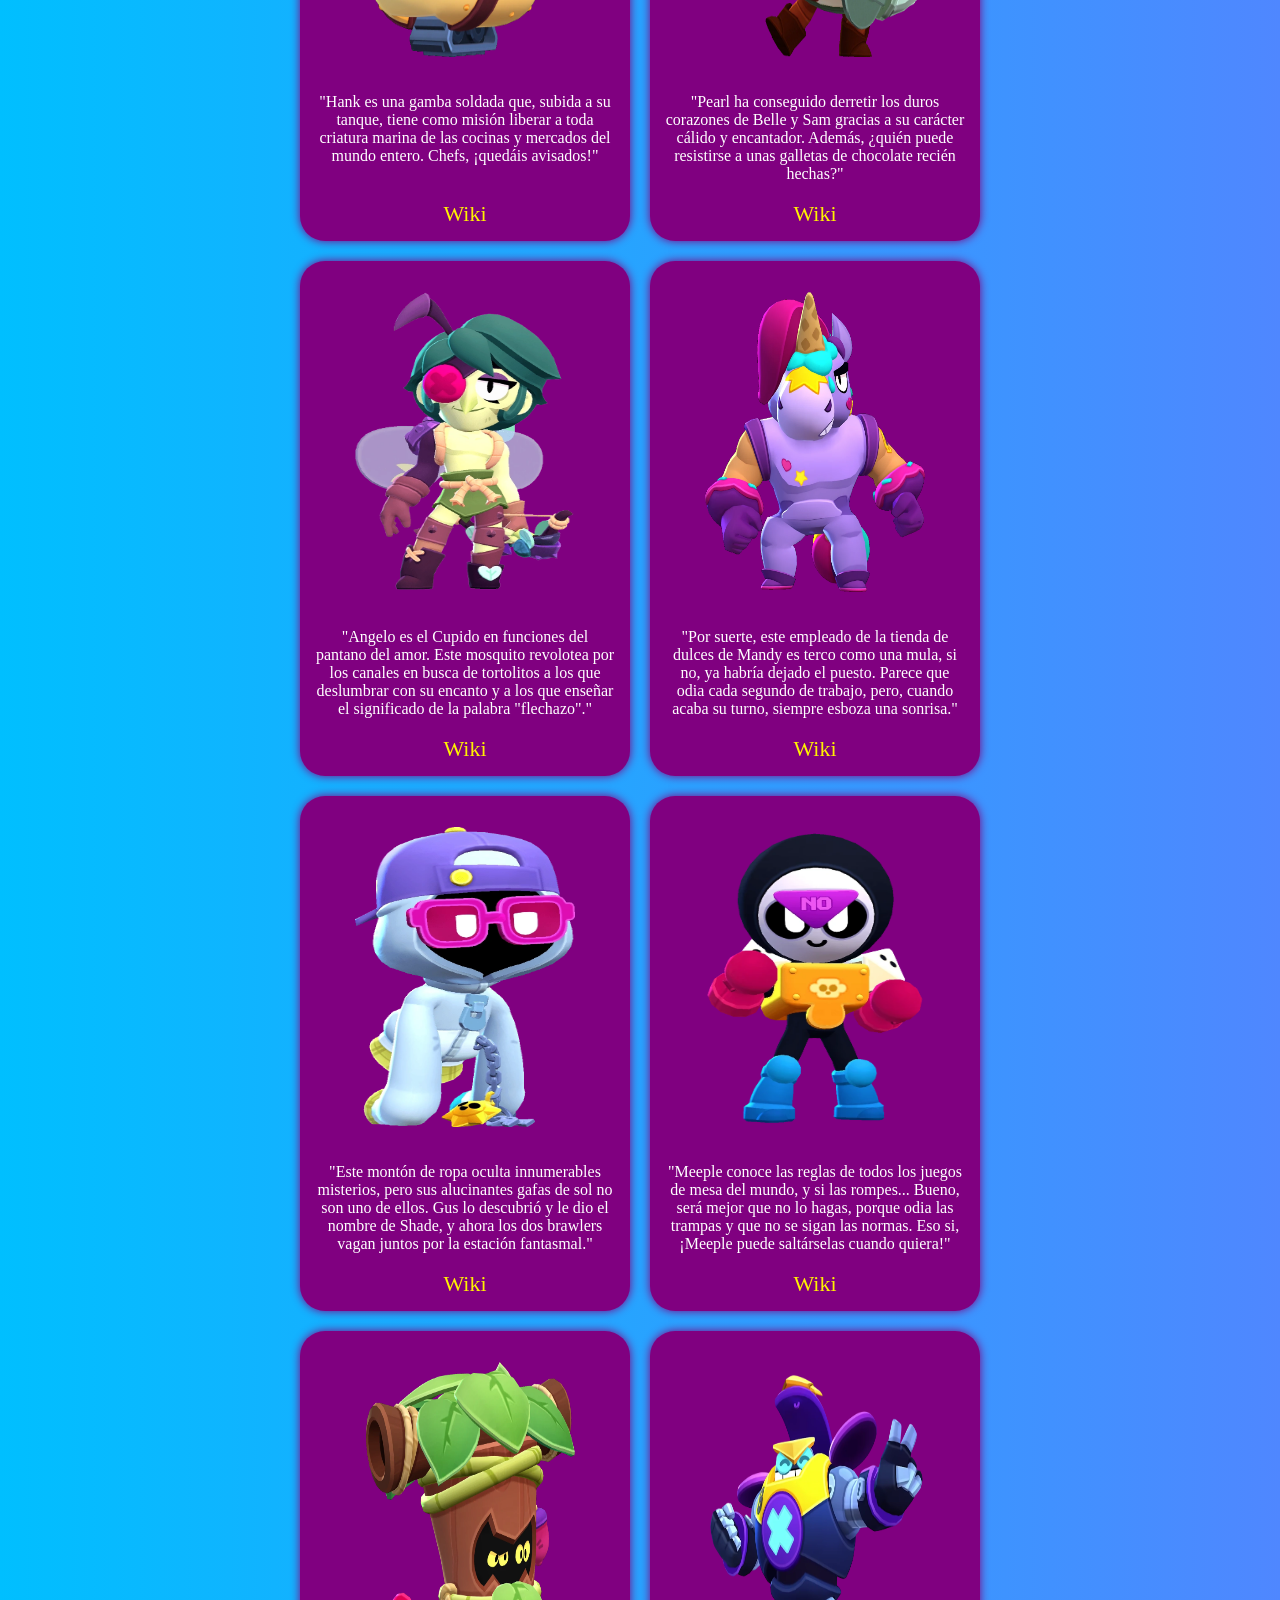
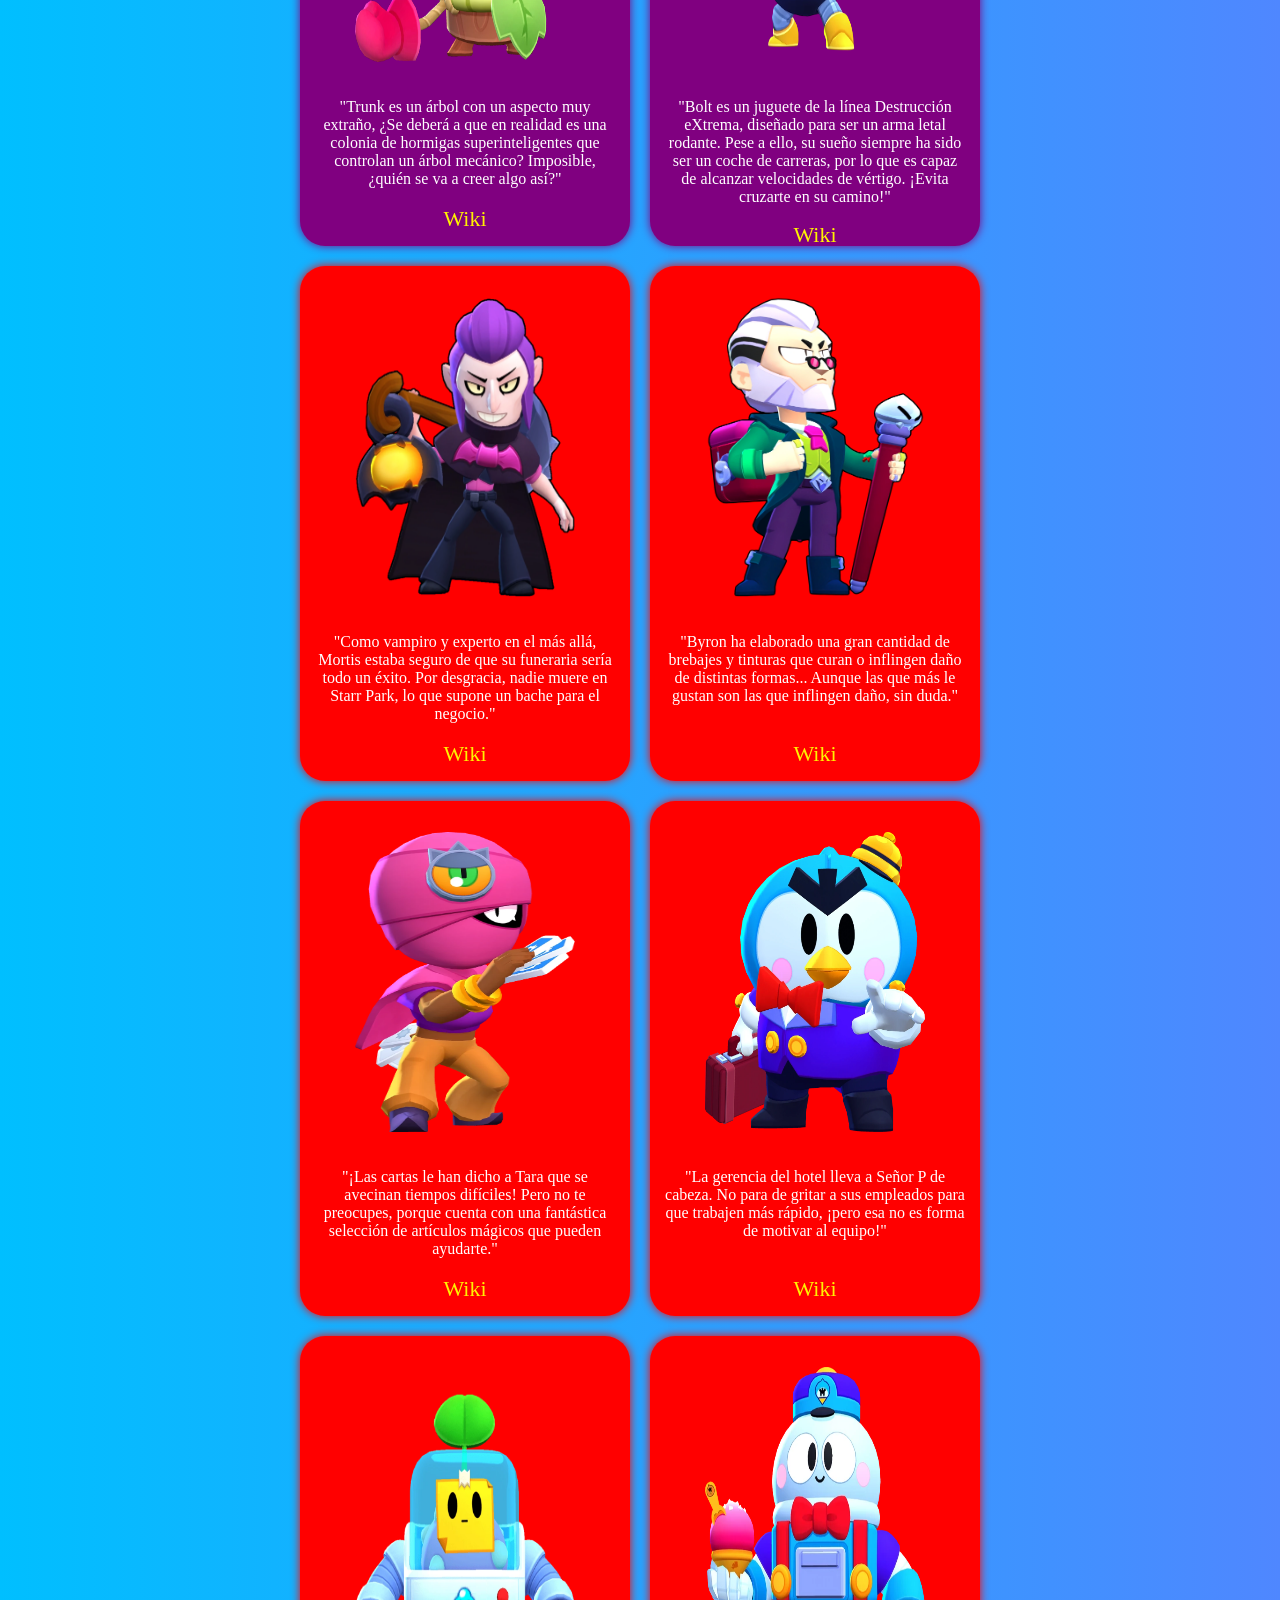
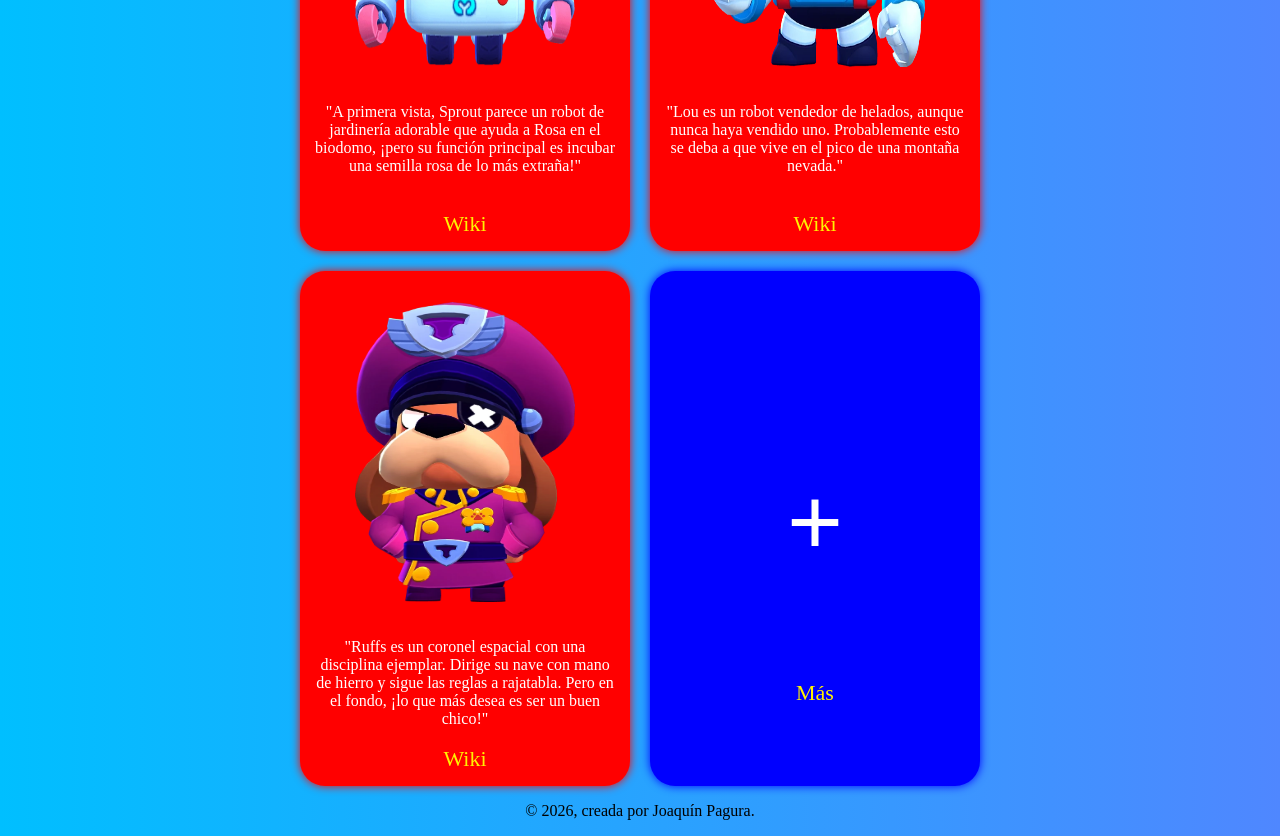
==== commit b91fd42d: "Update Cards.html" ====
--- a/Cards.html
+++ b/Cards.html
@@ -309,7 +309,7 @@
         <div class="hijo epico">
             <article>
                 <figure>
-                    <img class="imagen" src="Bo_Skin-Default.webp" alt="Bo" />
+                    <img class="imagen" src="Bo.webp" alt="Bo" />
                 </figure>
                 <div class="texto">
                     <p>
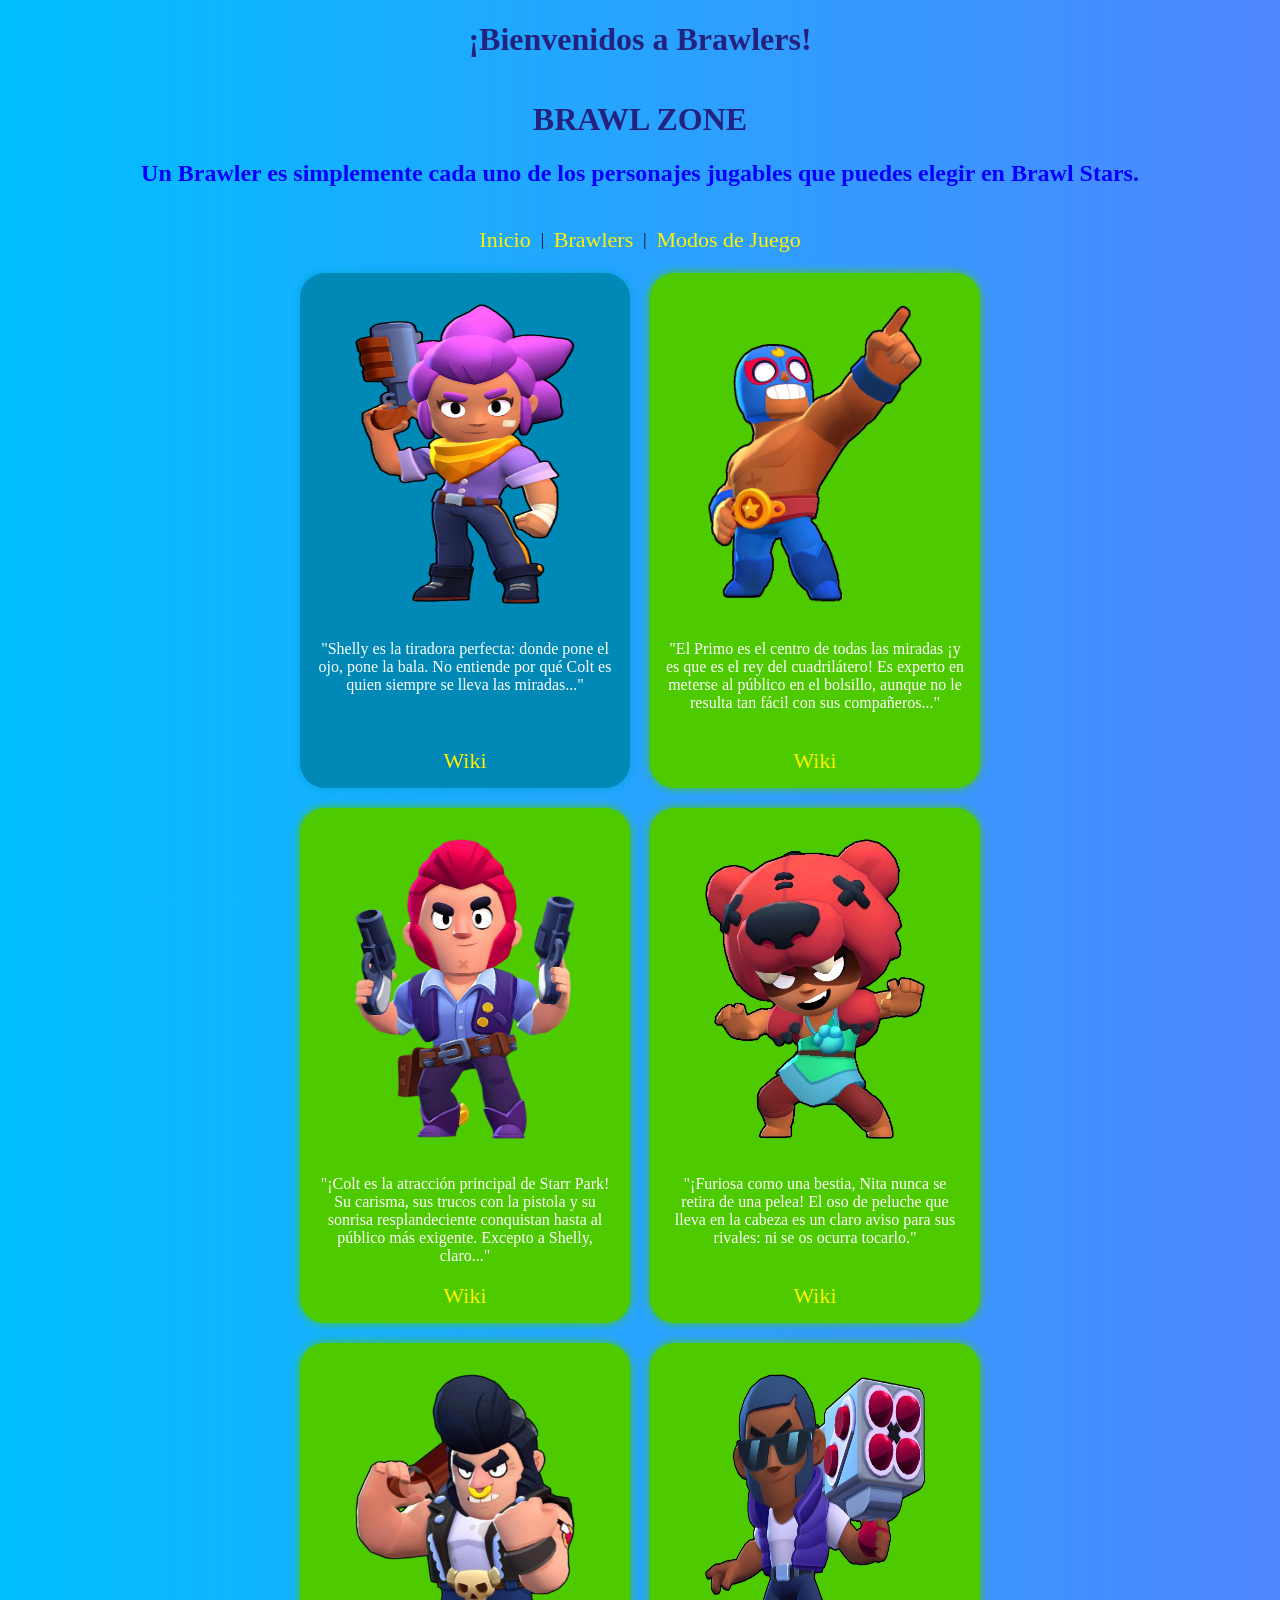
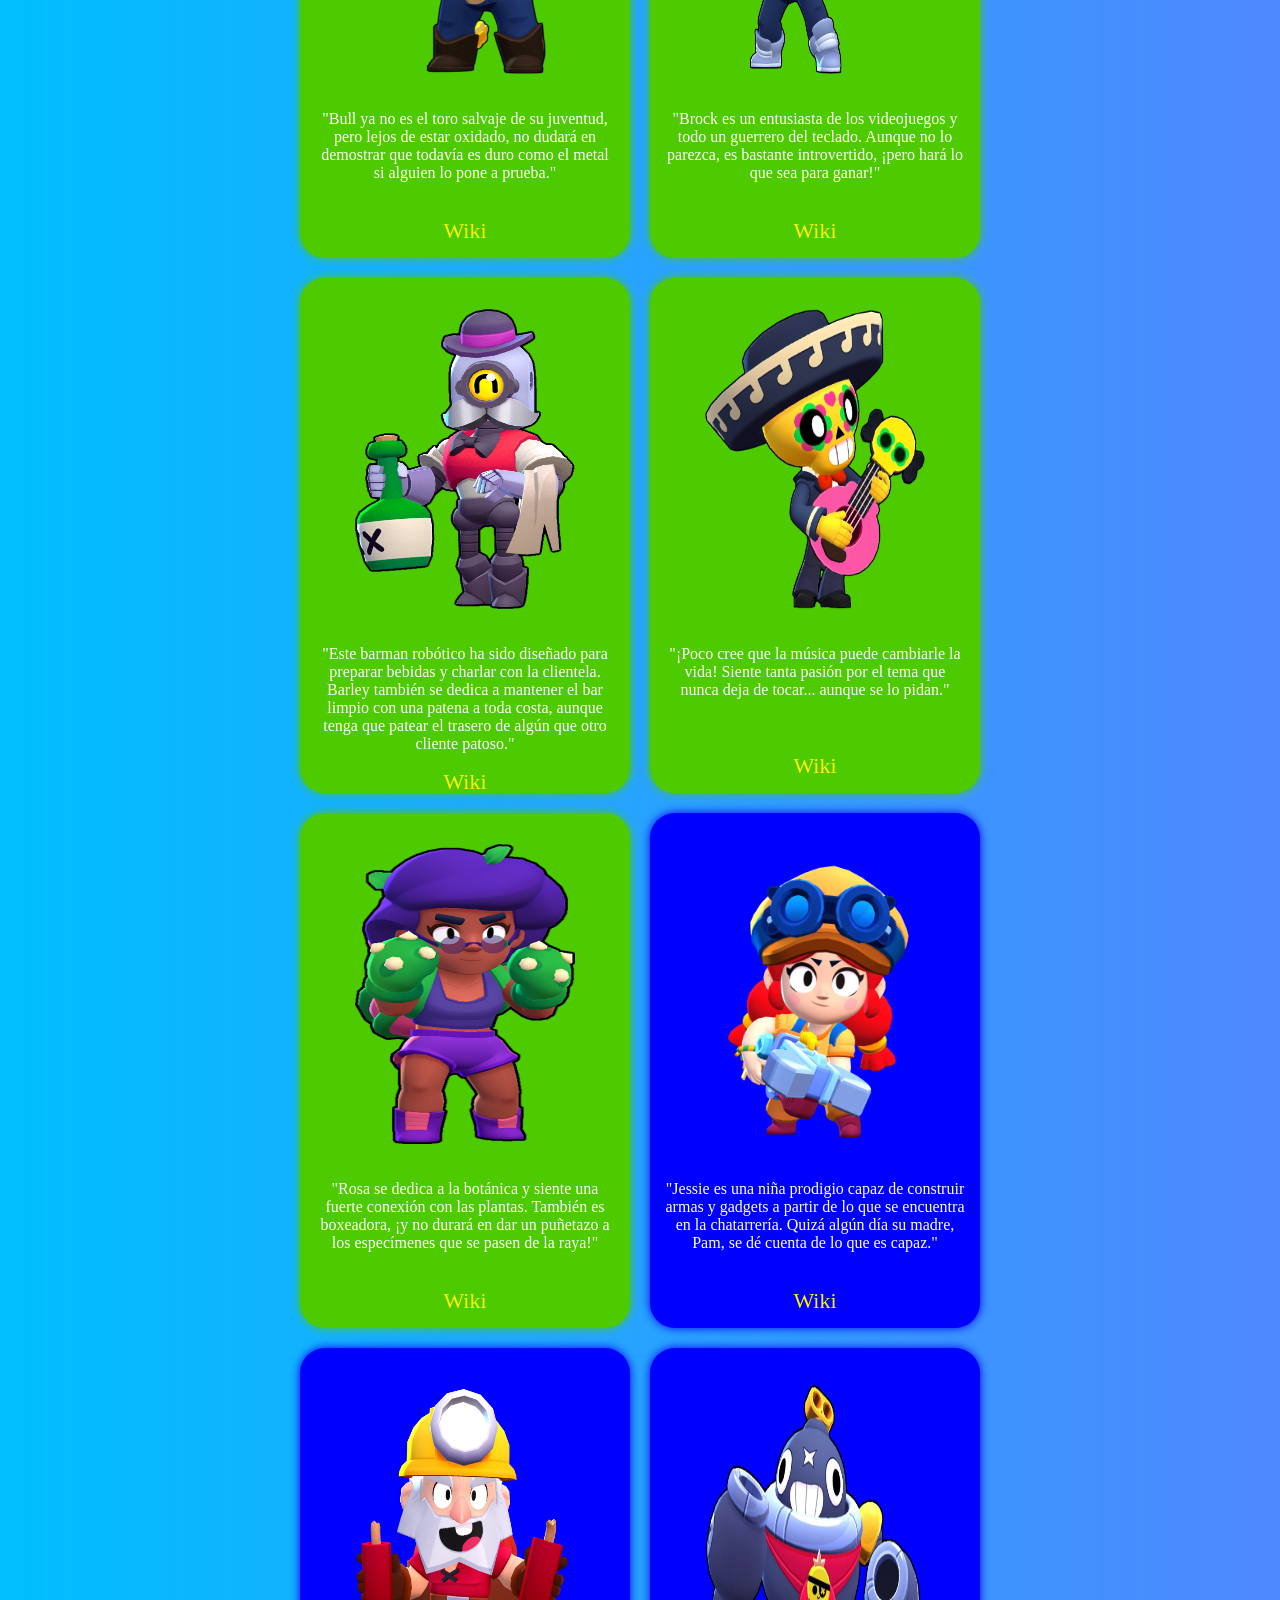
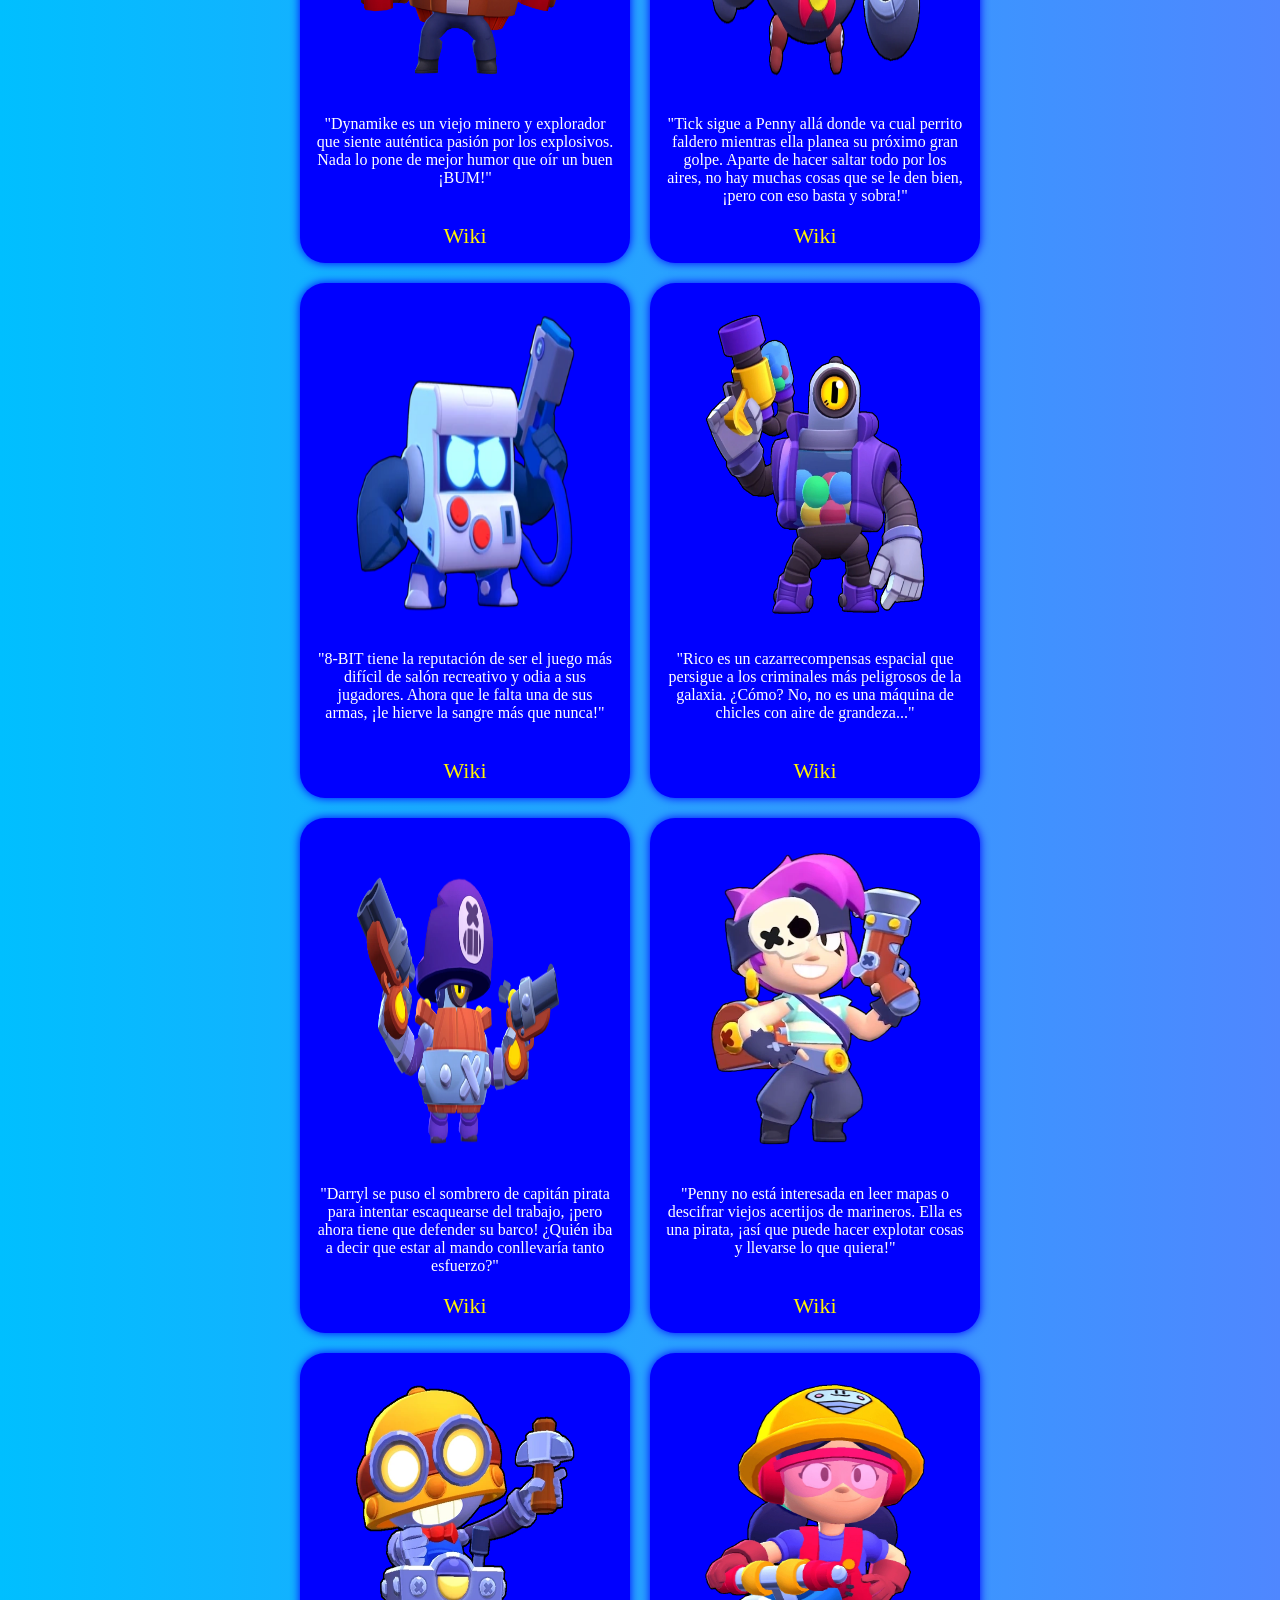
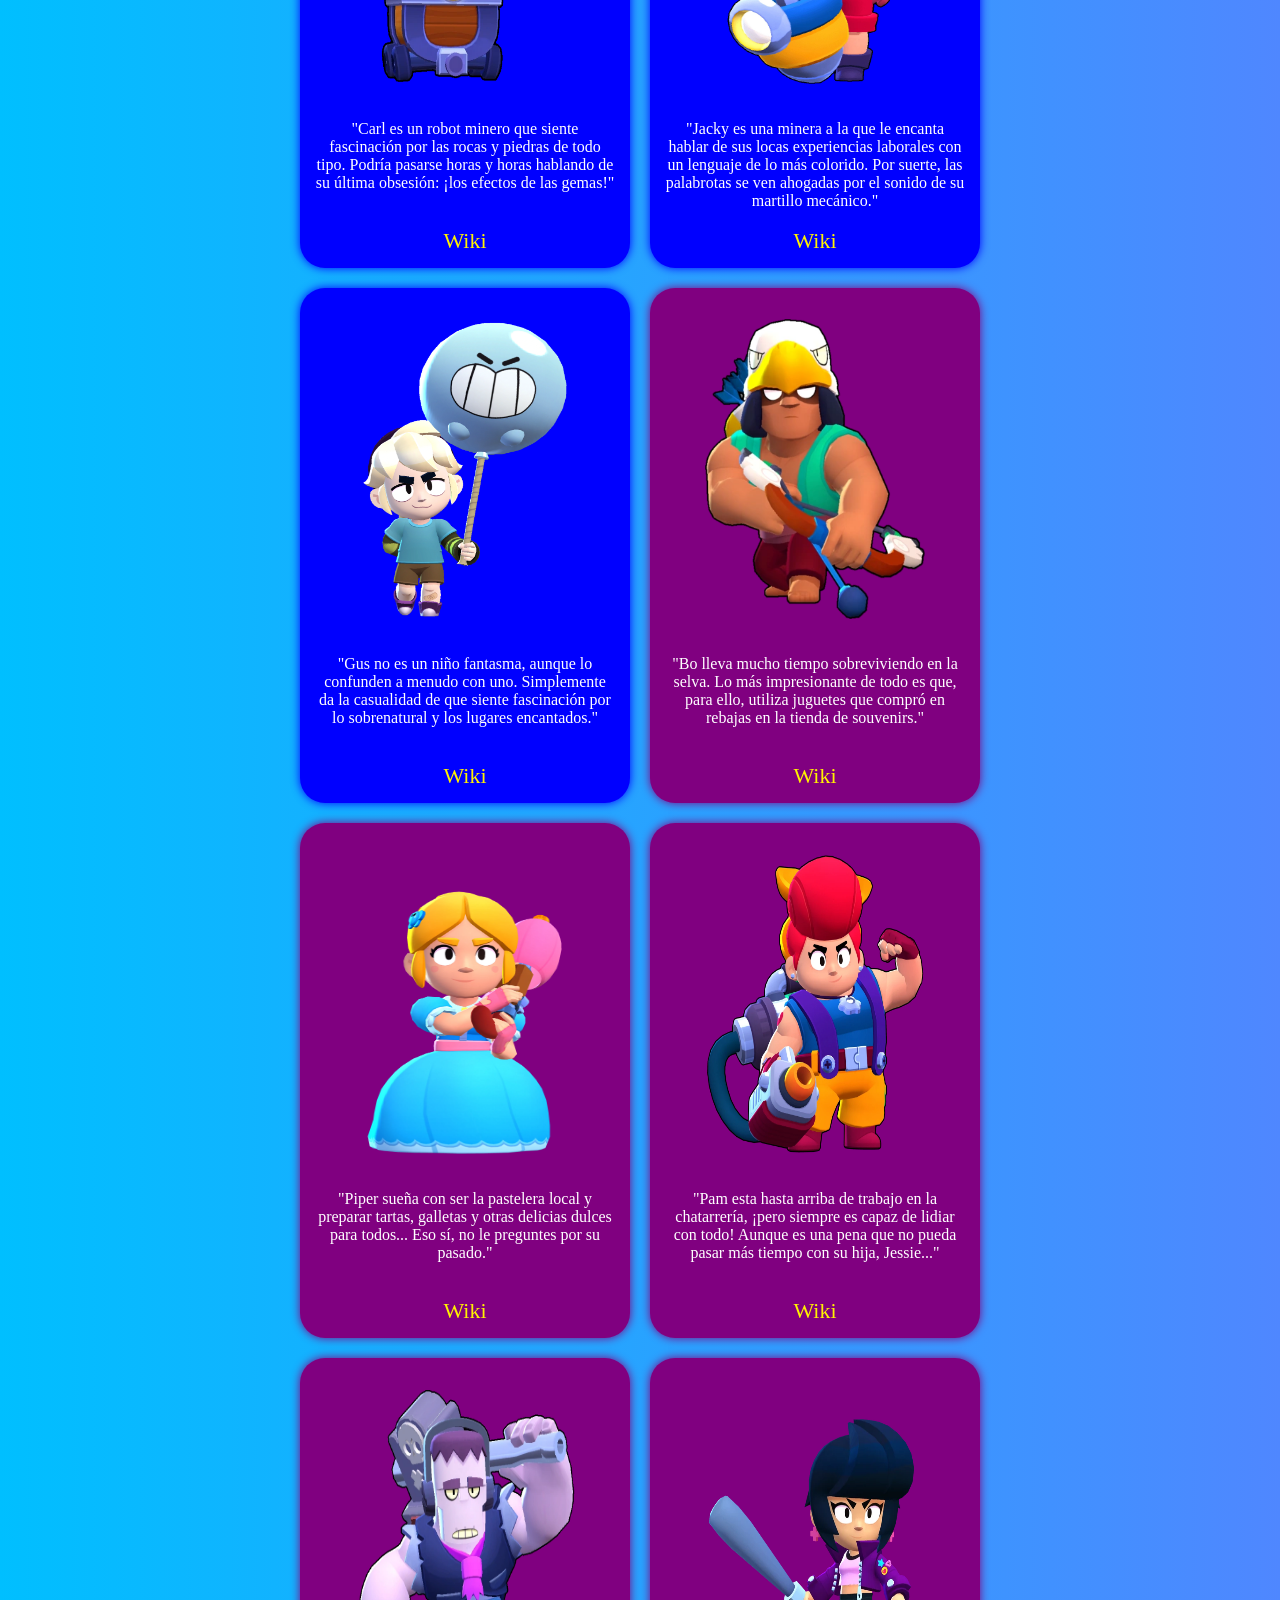
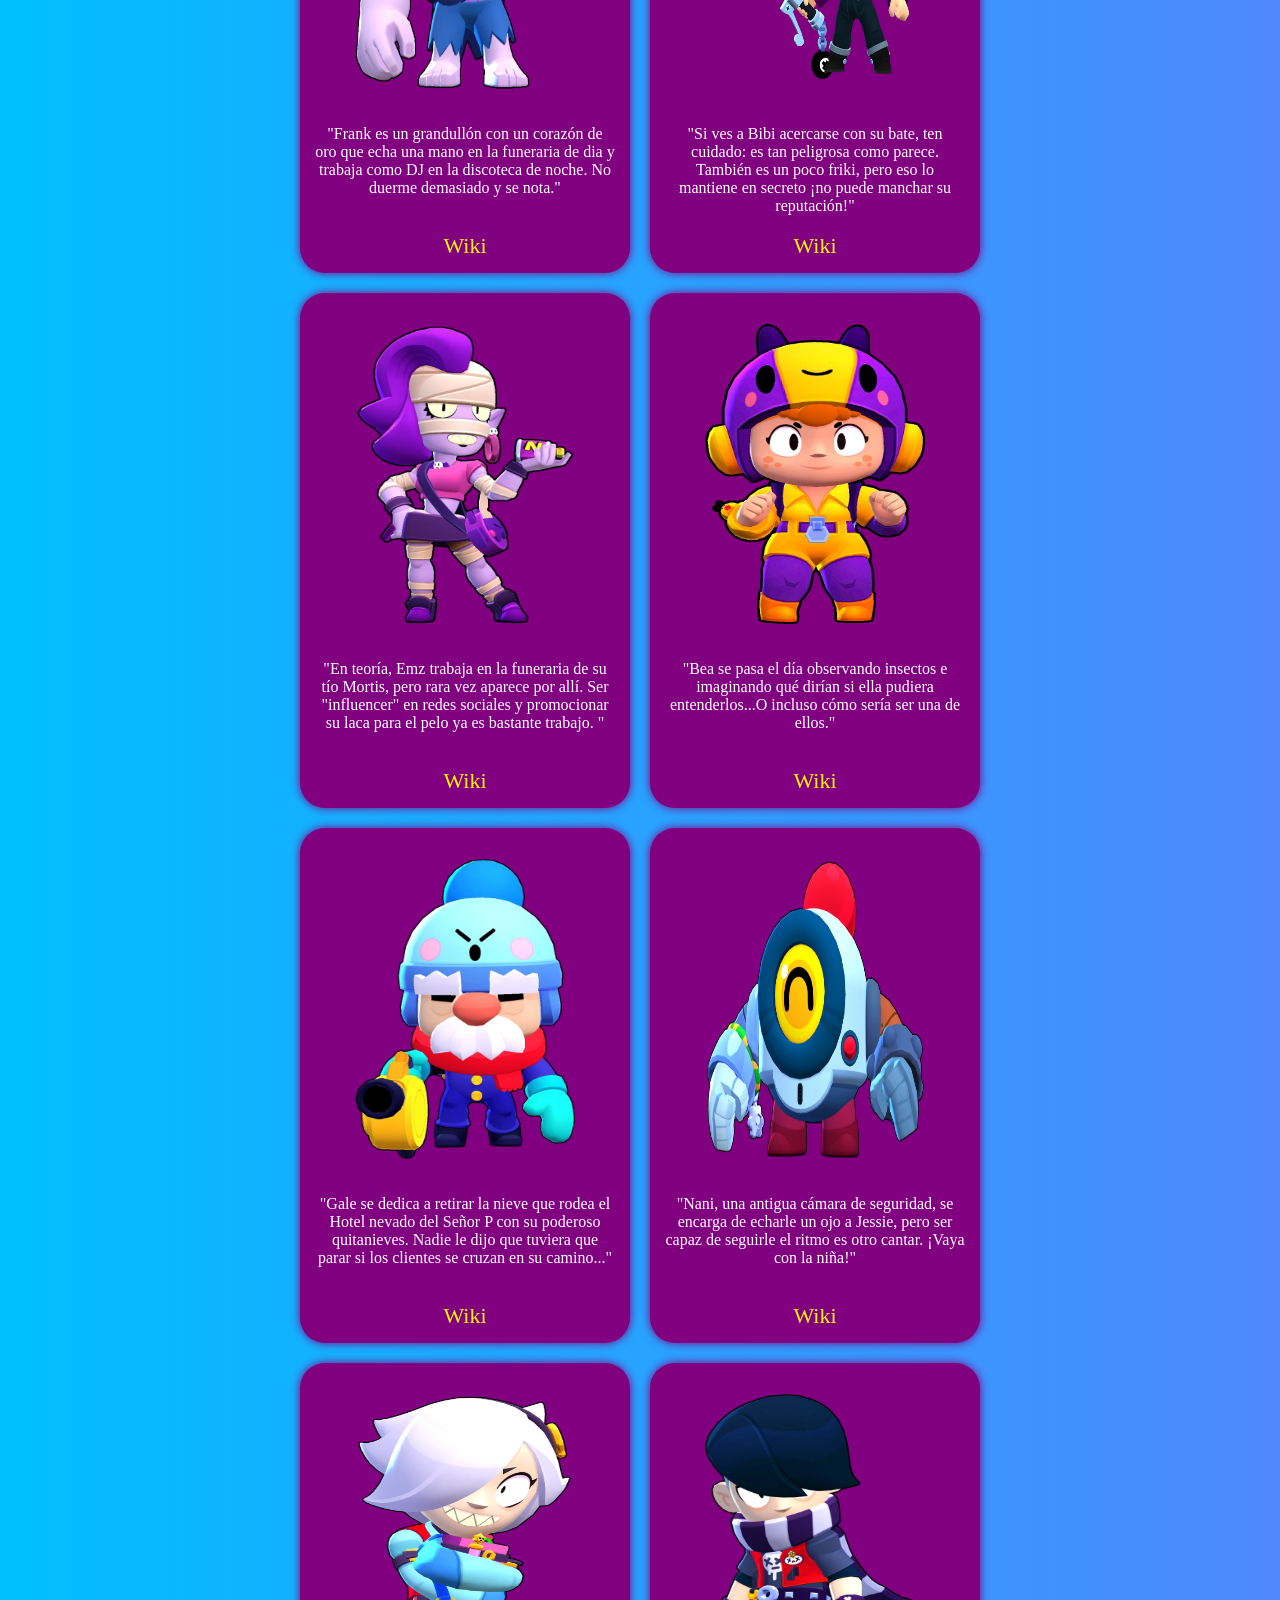
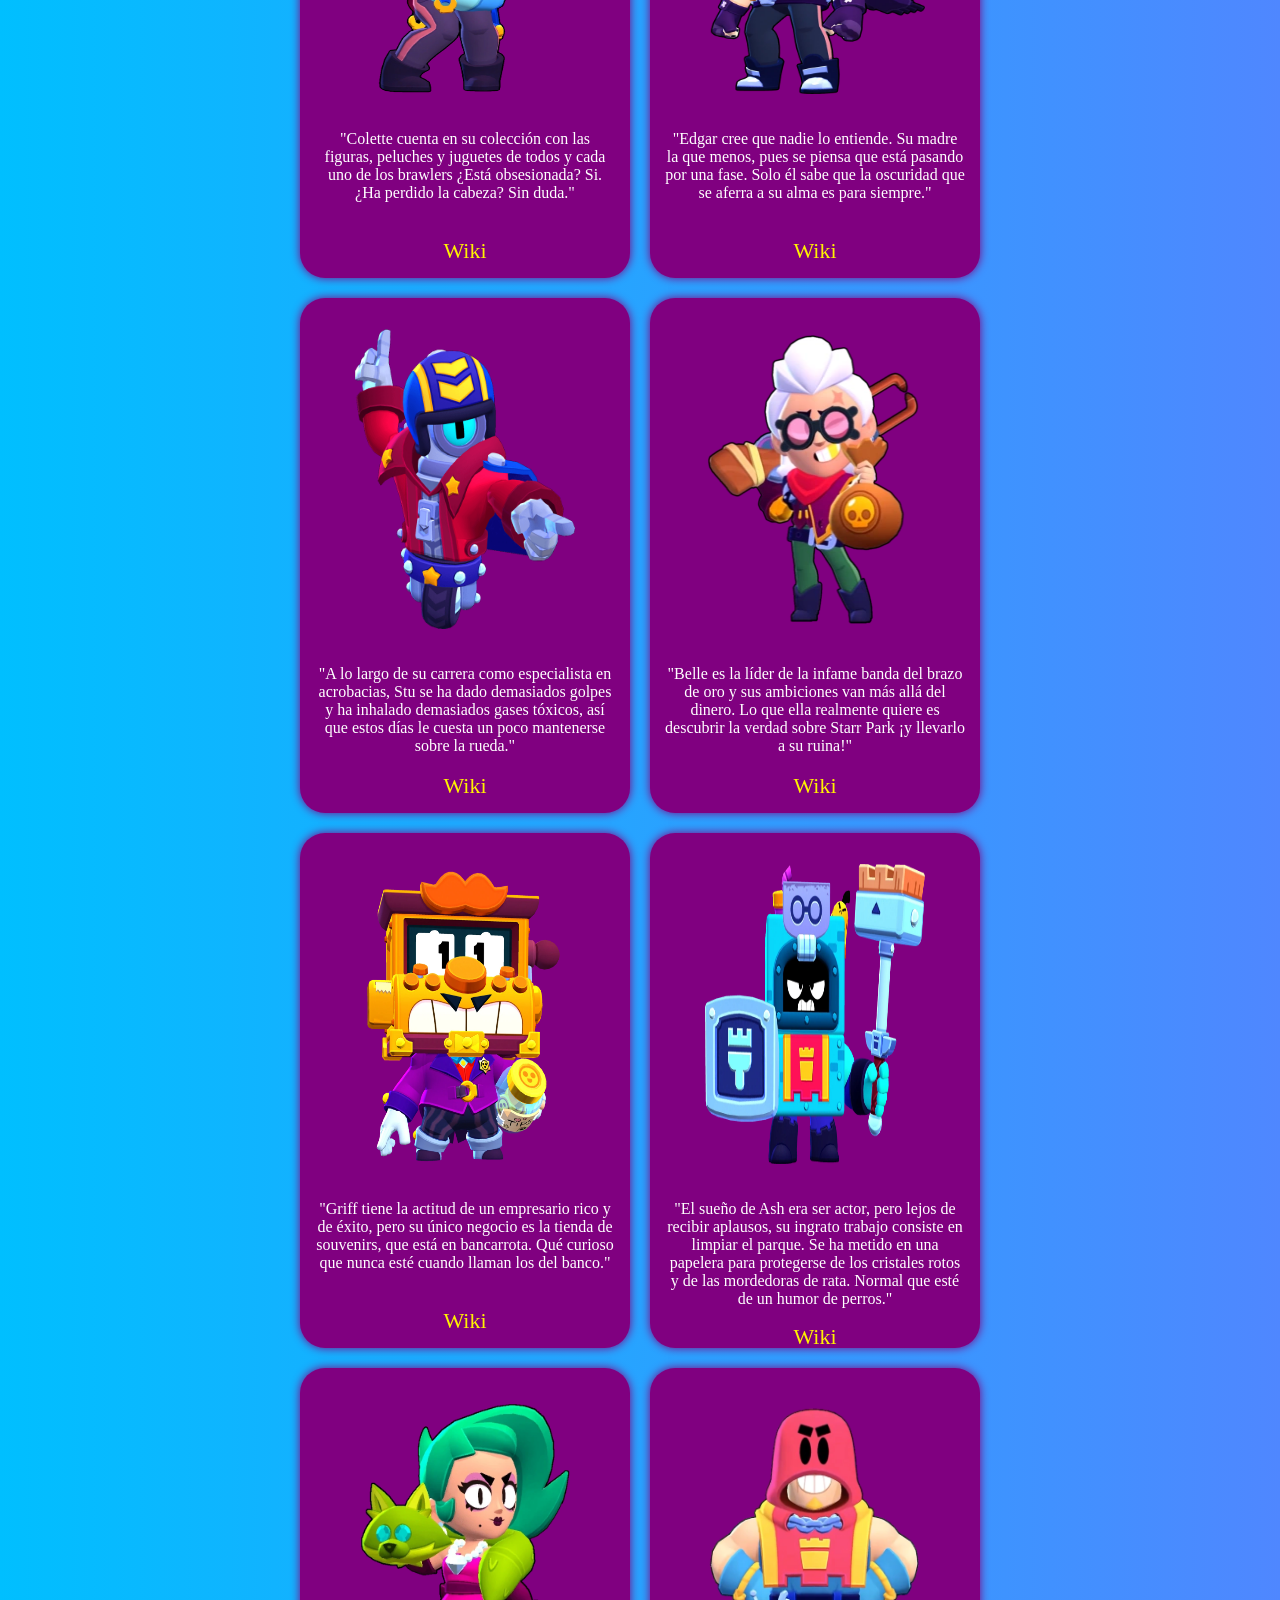
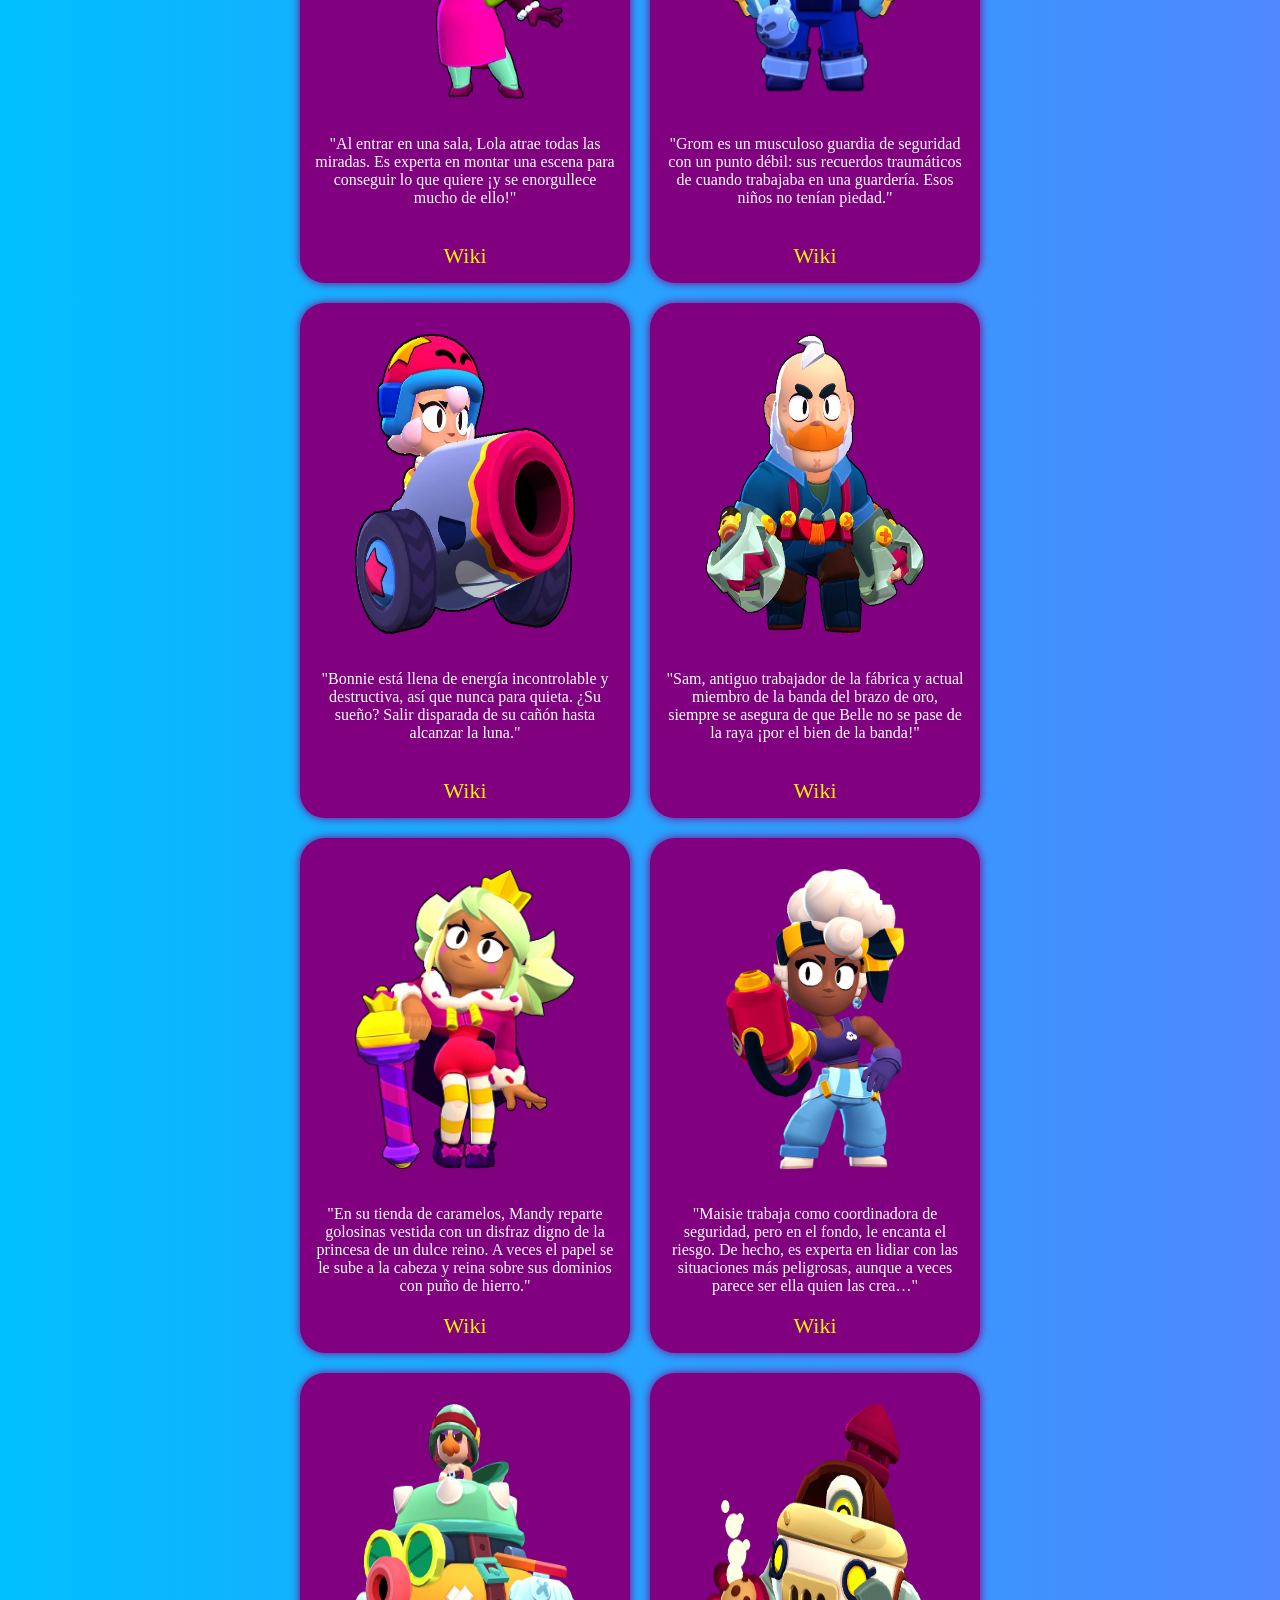
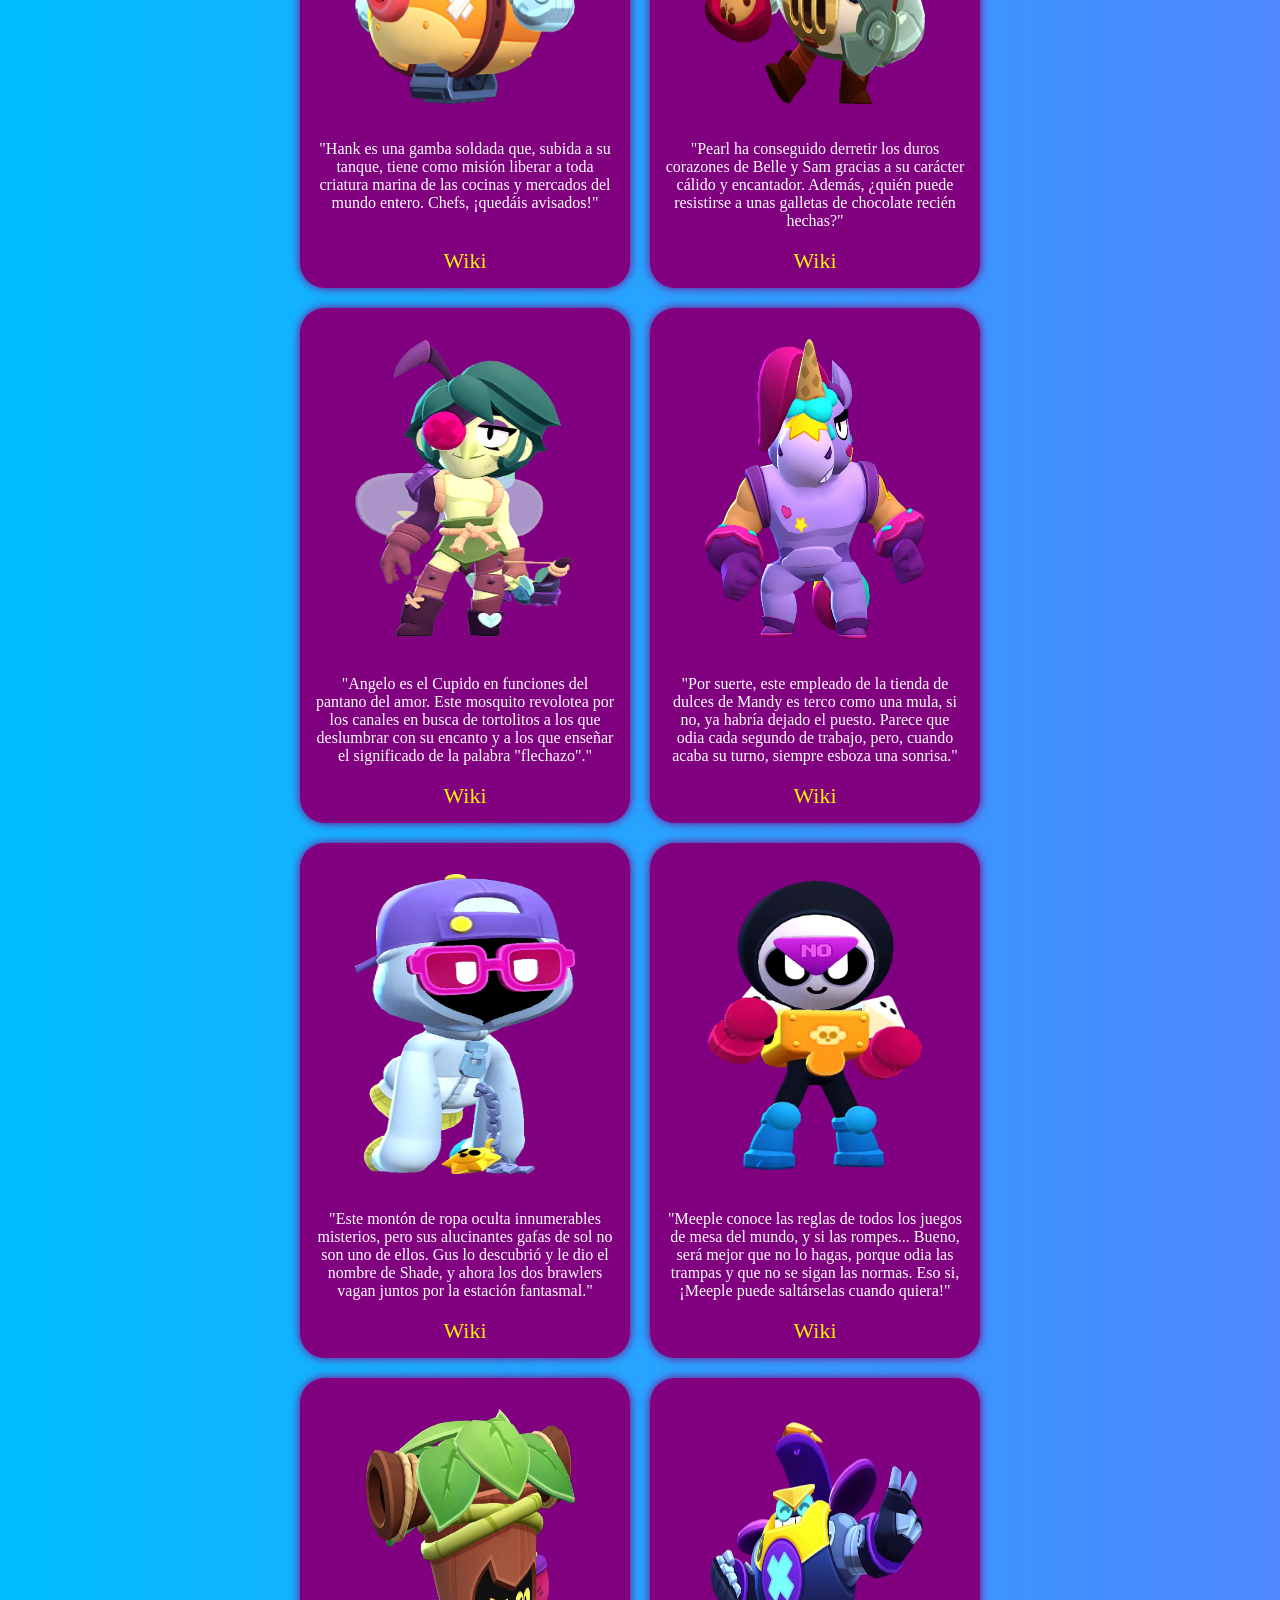
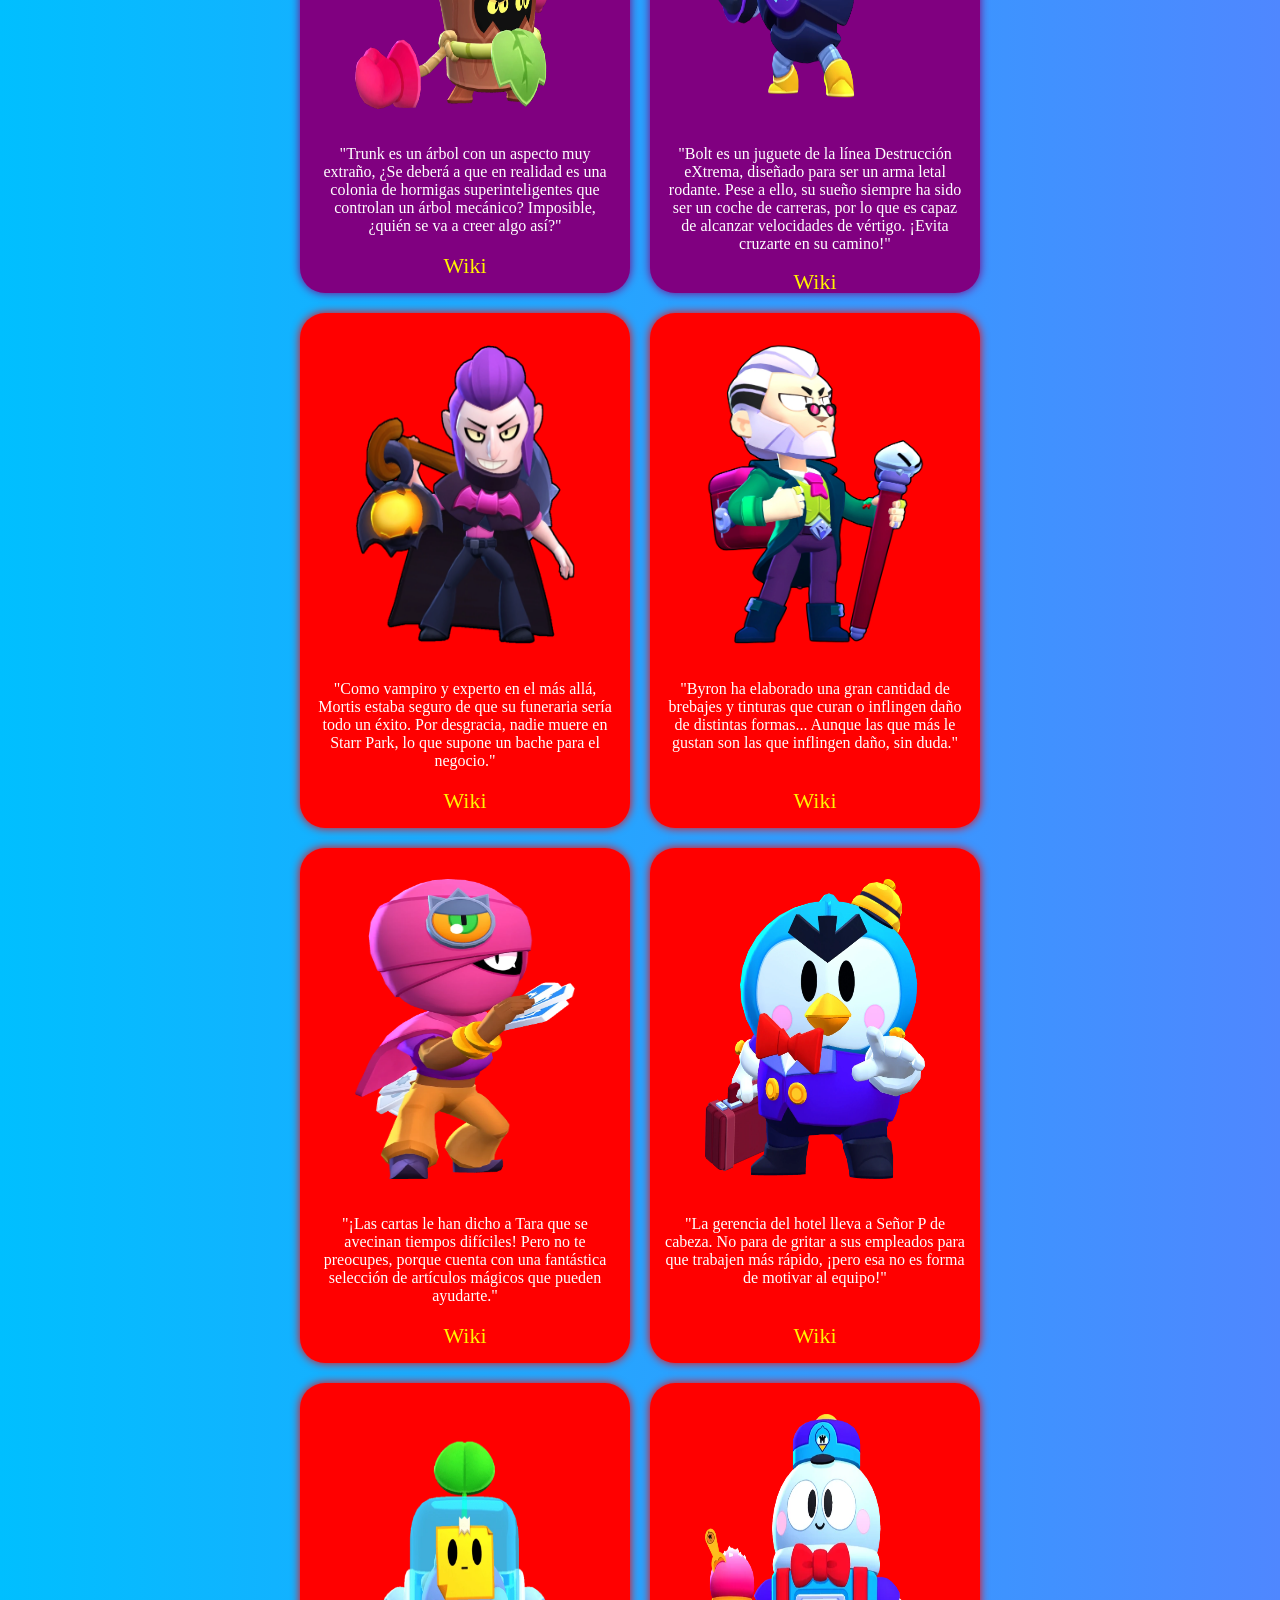
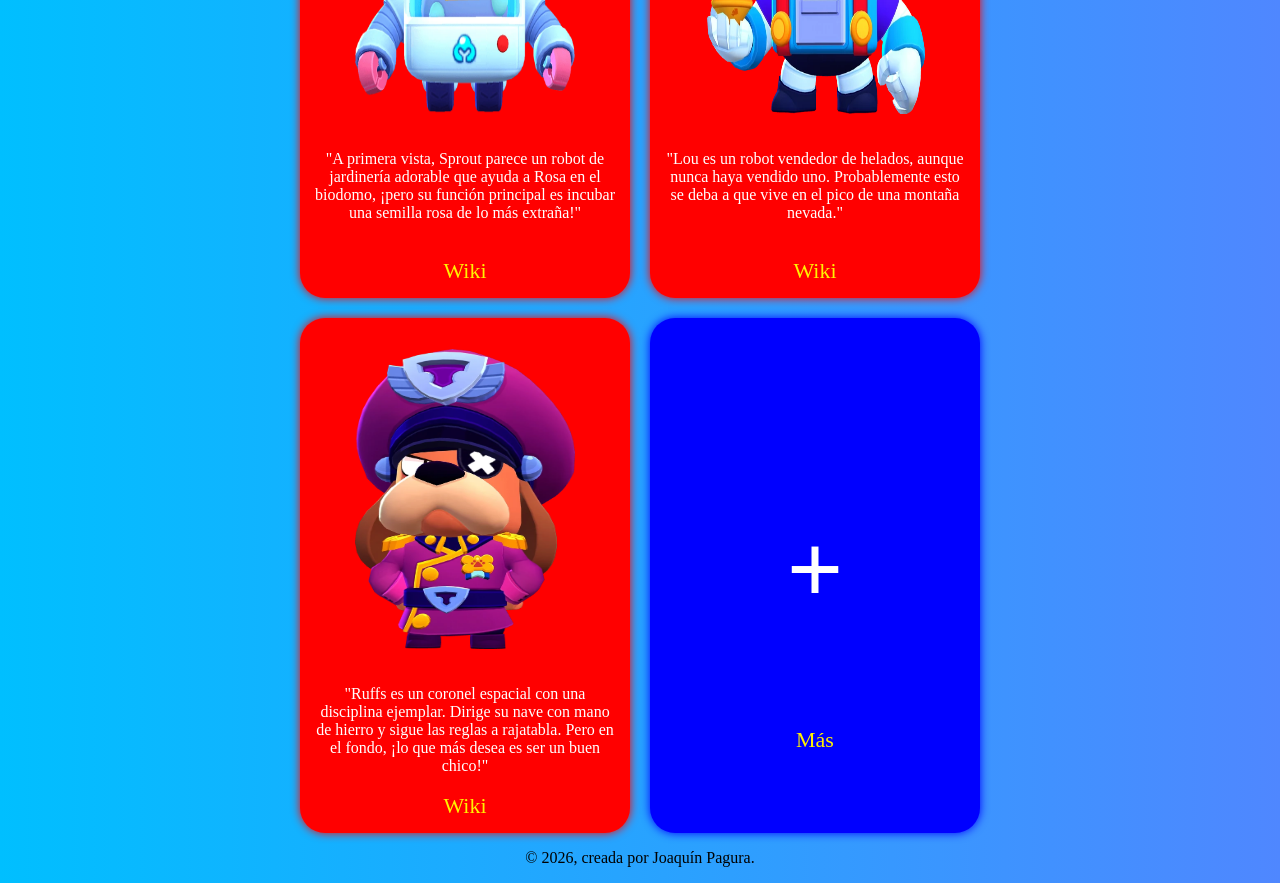
==== commit 2225d227: "Update Cards.html" ====
--- a/Cards.html
+++ b/Cards.html
@@ -11,6 +11,7 @@
     <h1>¡Bienvenidos a Brawlers!</h1>
       <header>
         <h1>BRAWL ZONE</h1>
+        <h2>Un Brawler es simplemente cada uno de los personajes jugables que puedes elegir en Brawl Stars.</h2>
         <nav>
             <a href="index.html">Inicio</a> |
             <a href="Cards.html">Brawlers</a> |
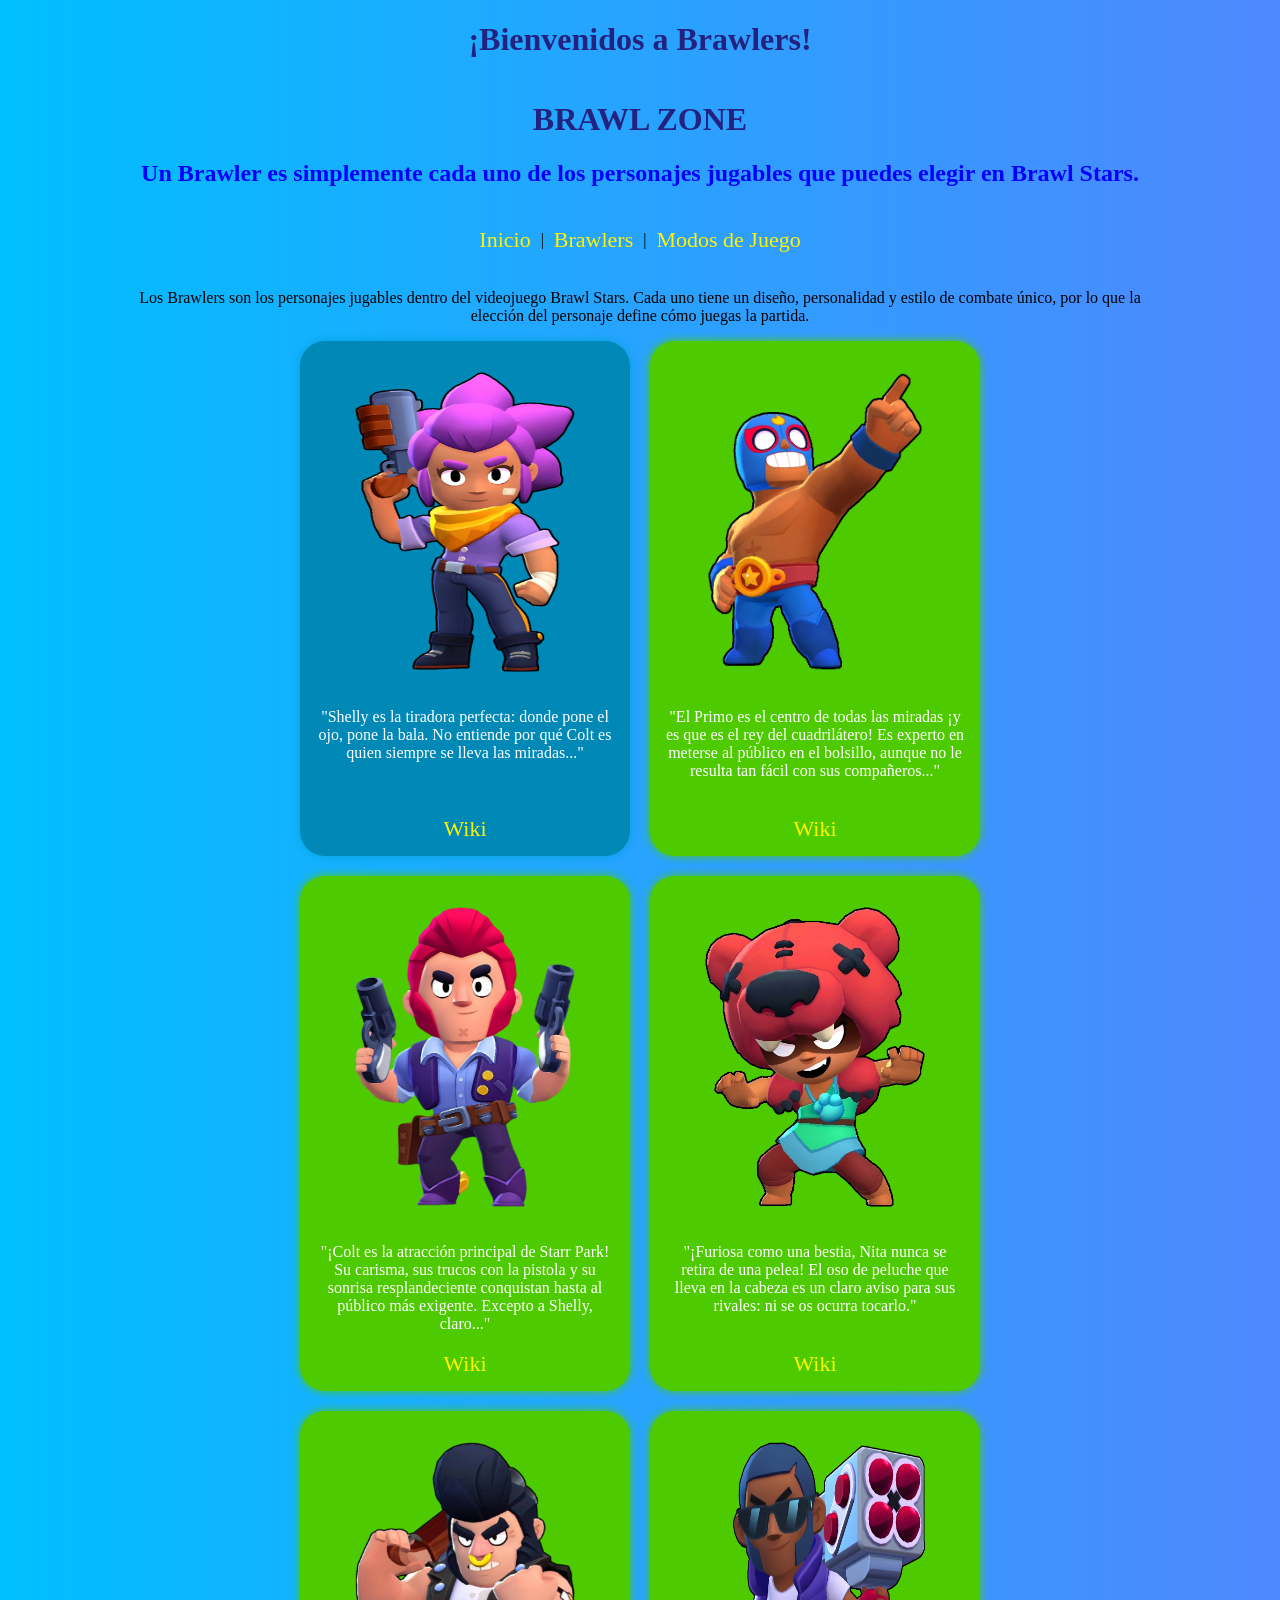
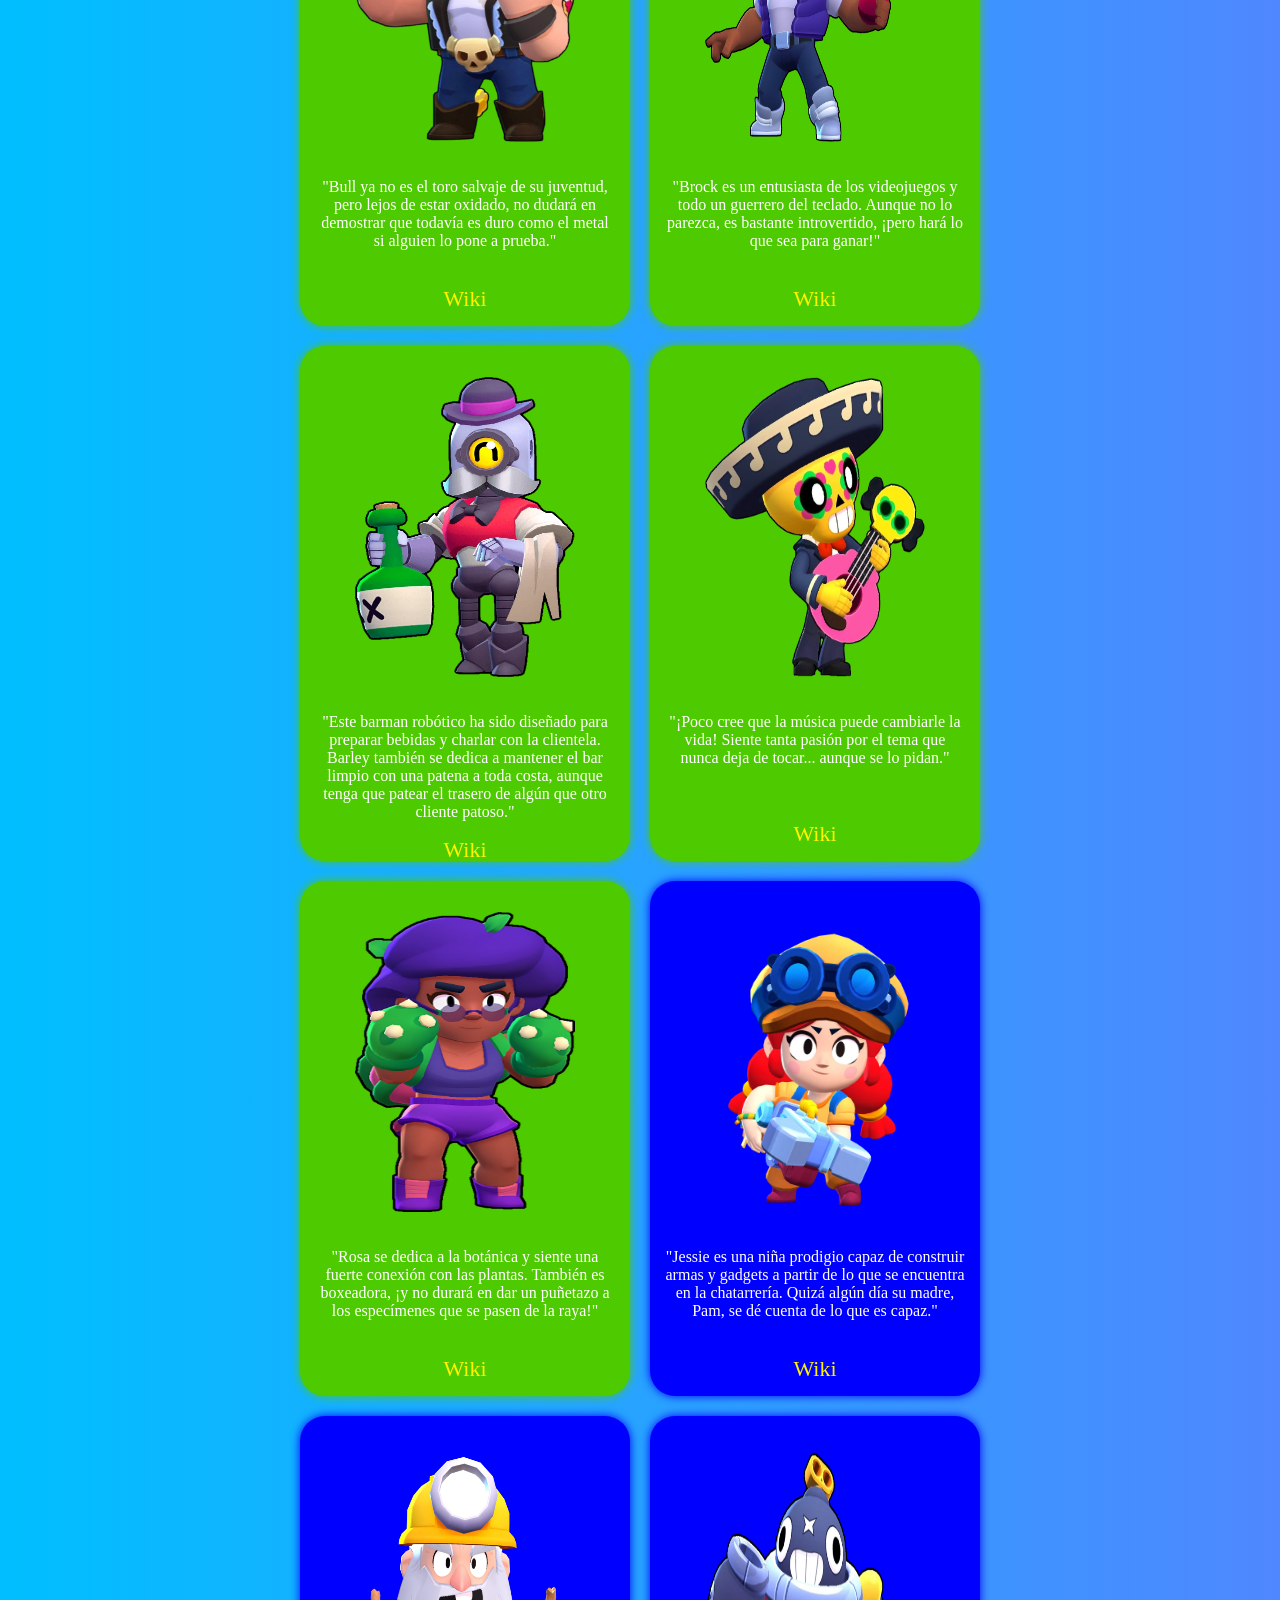
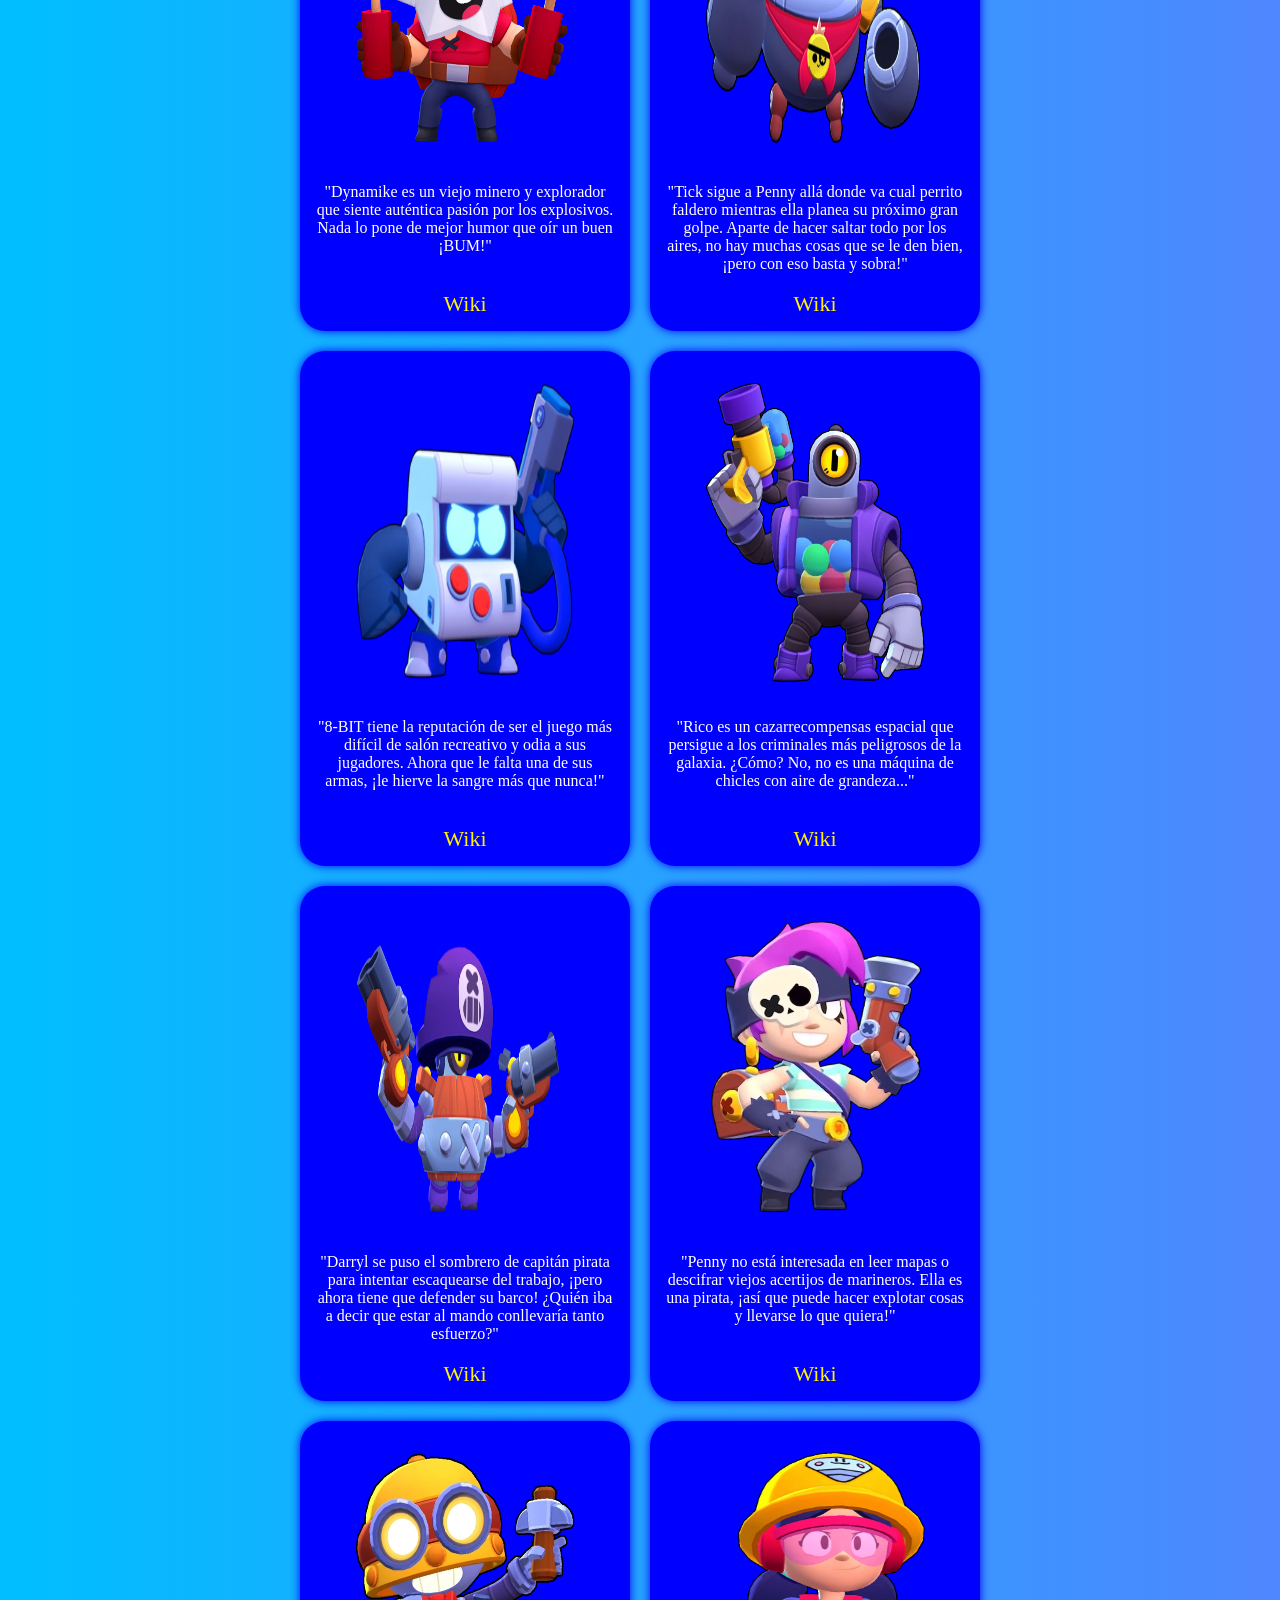
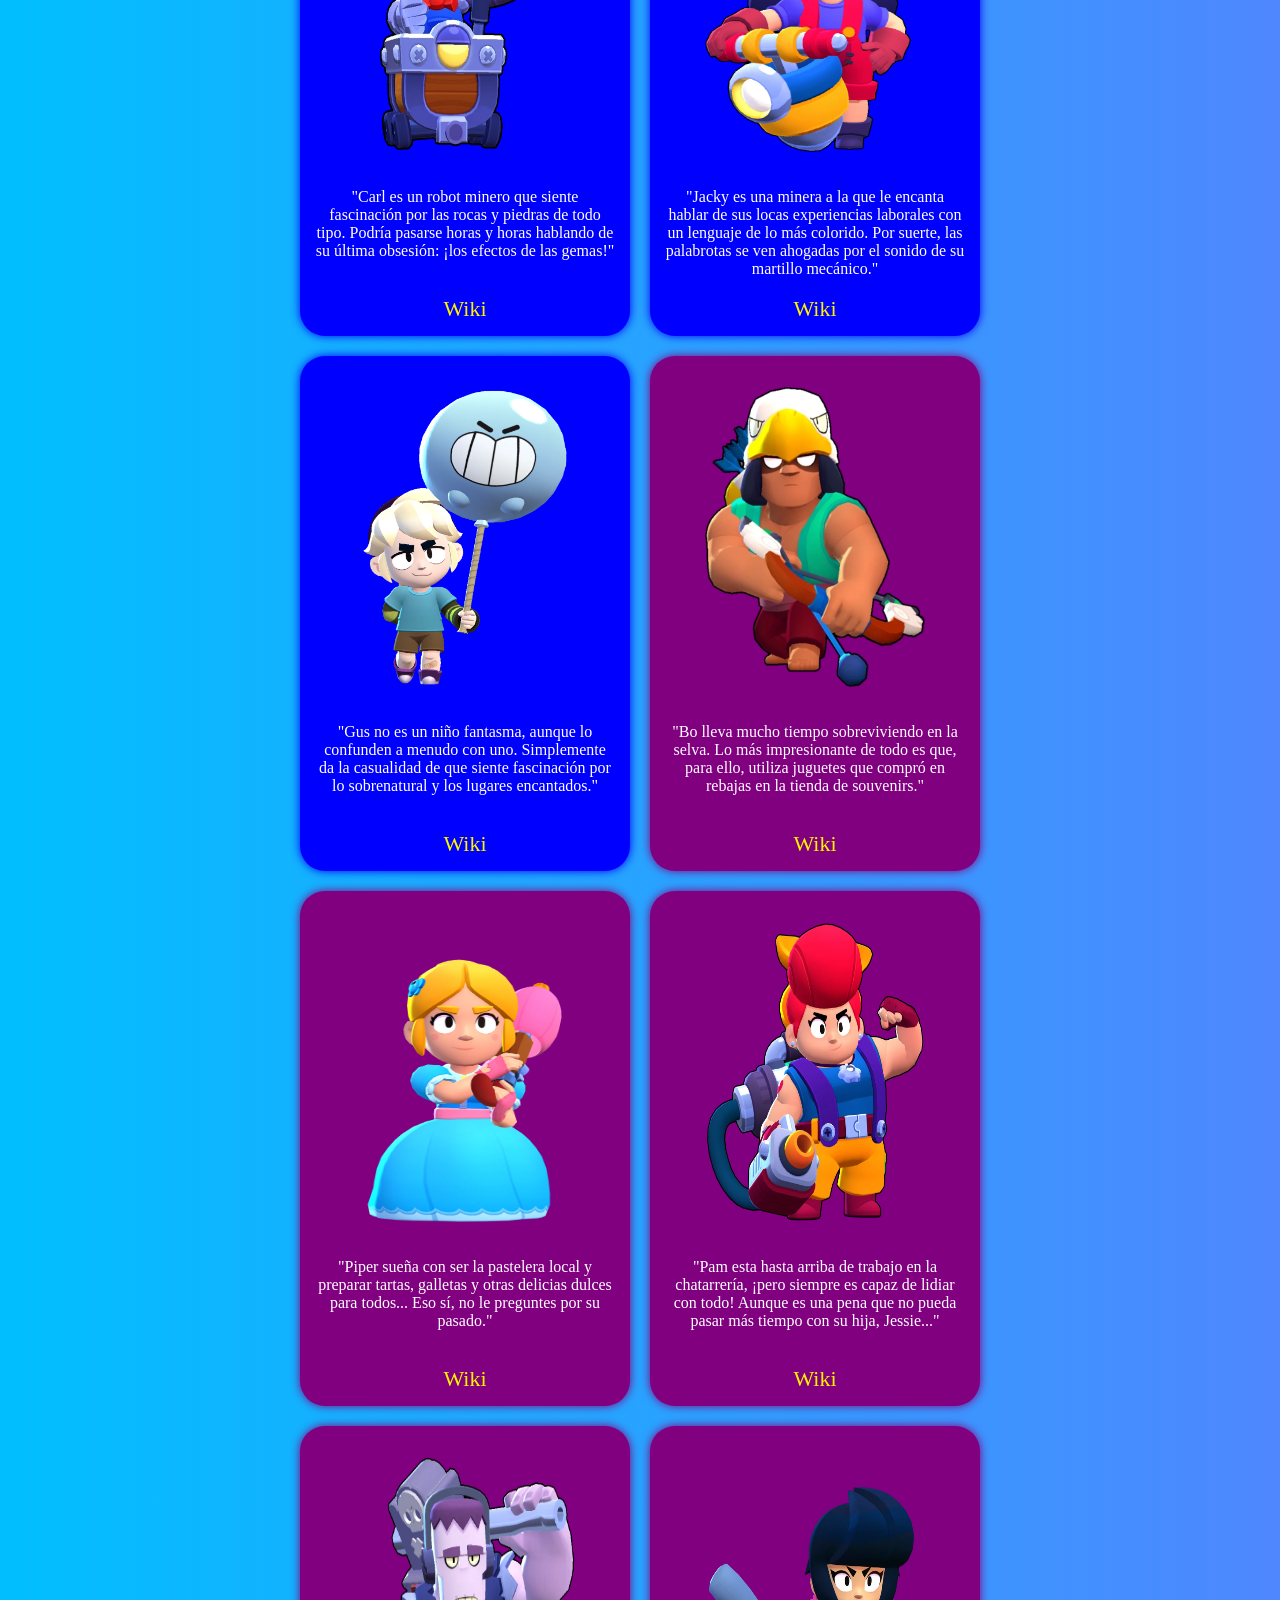
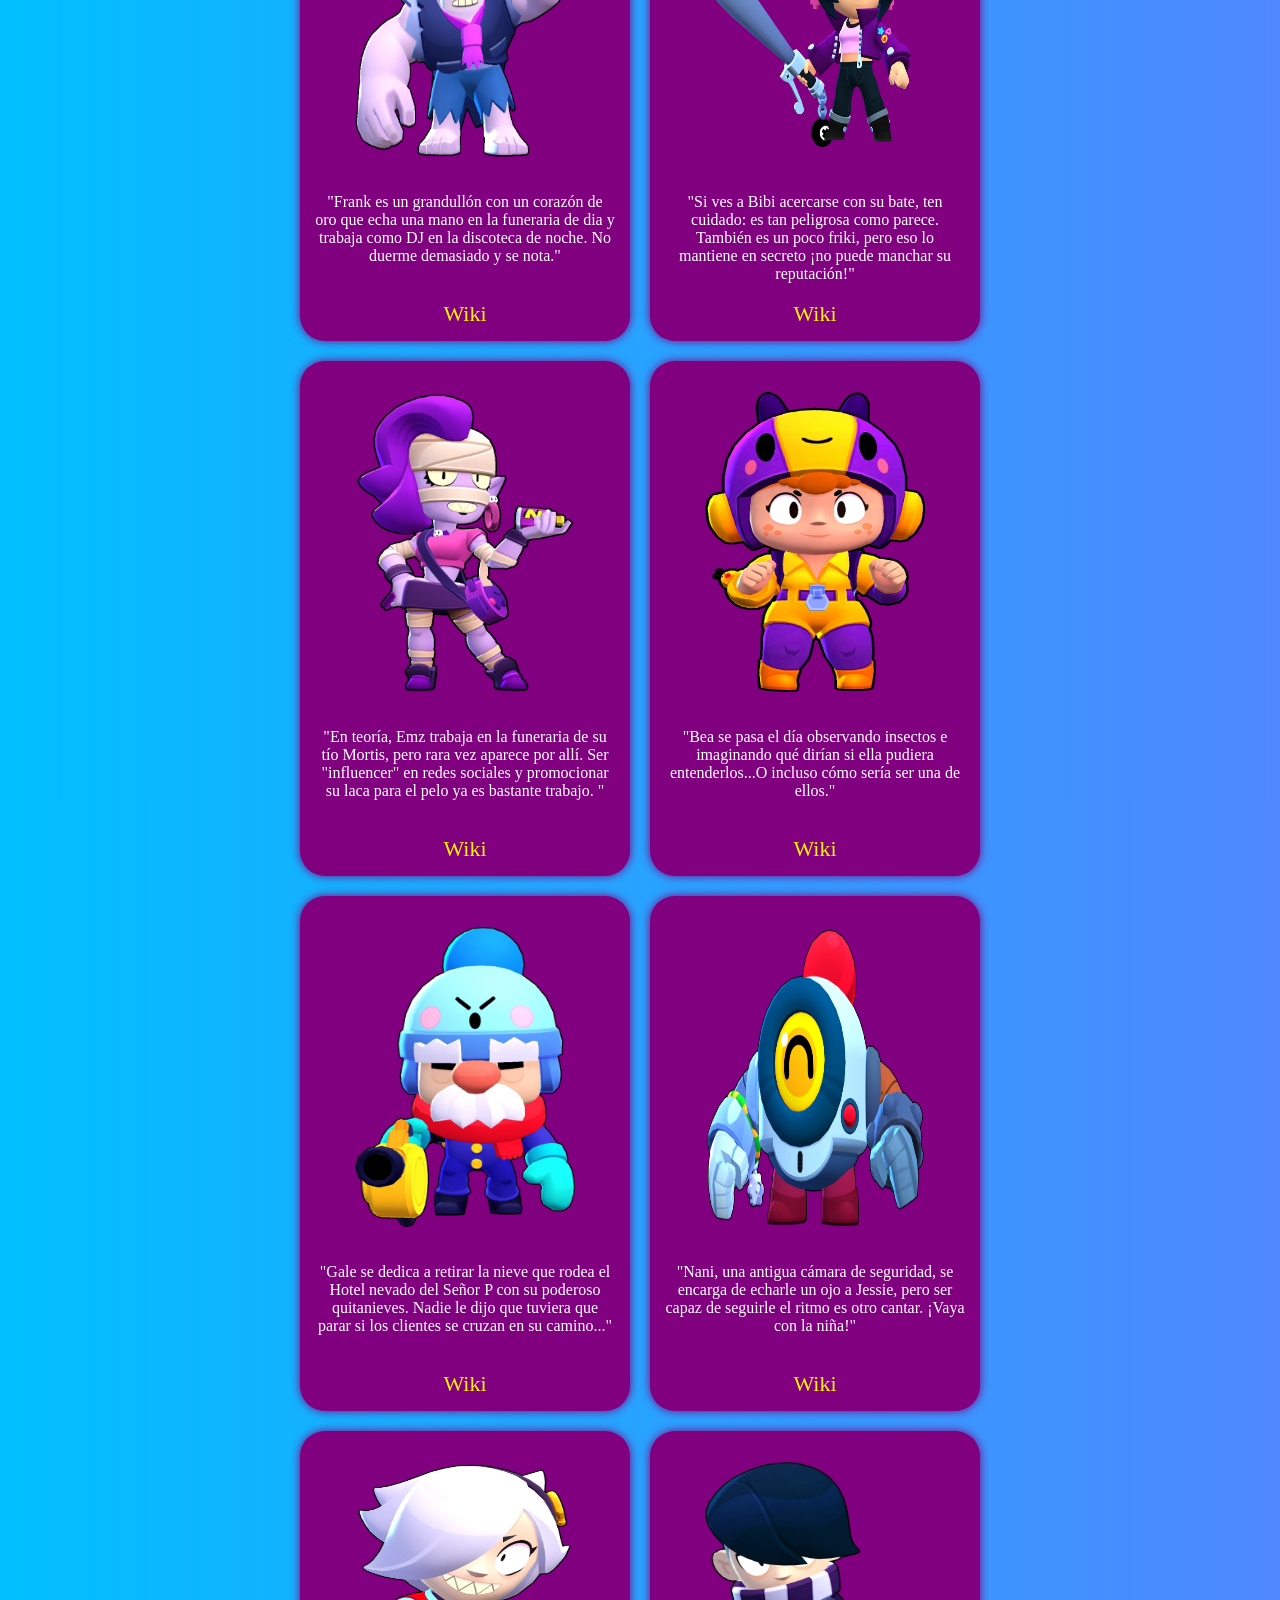
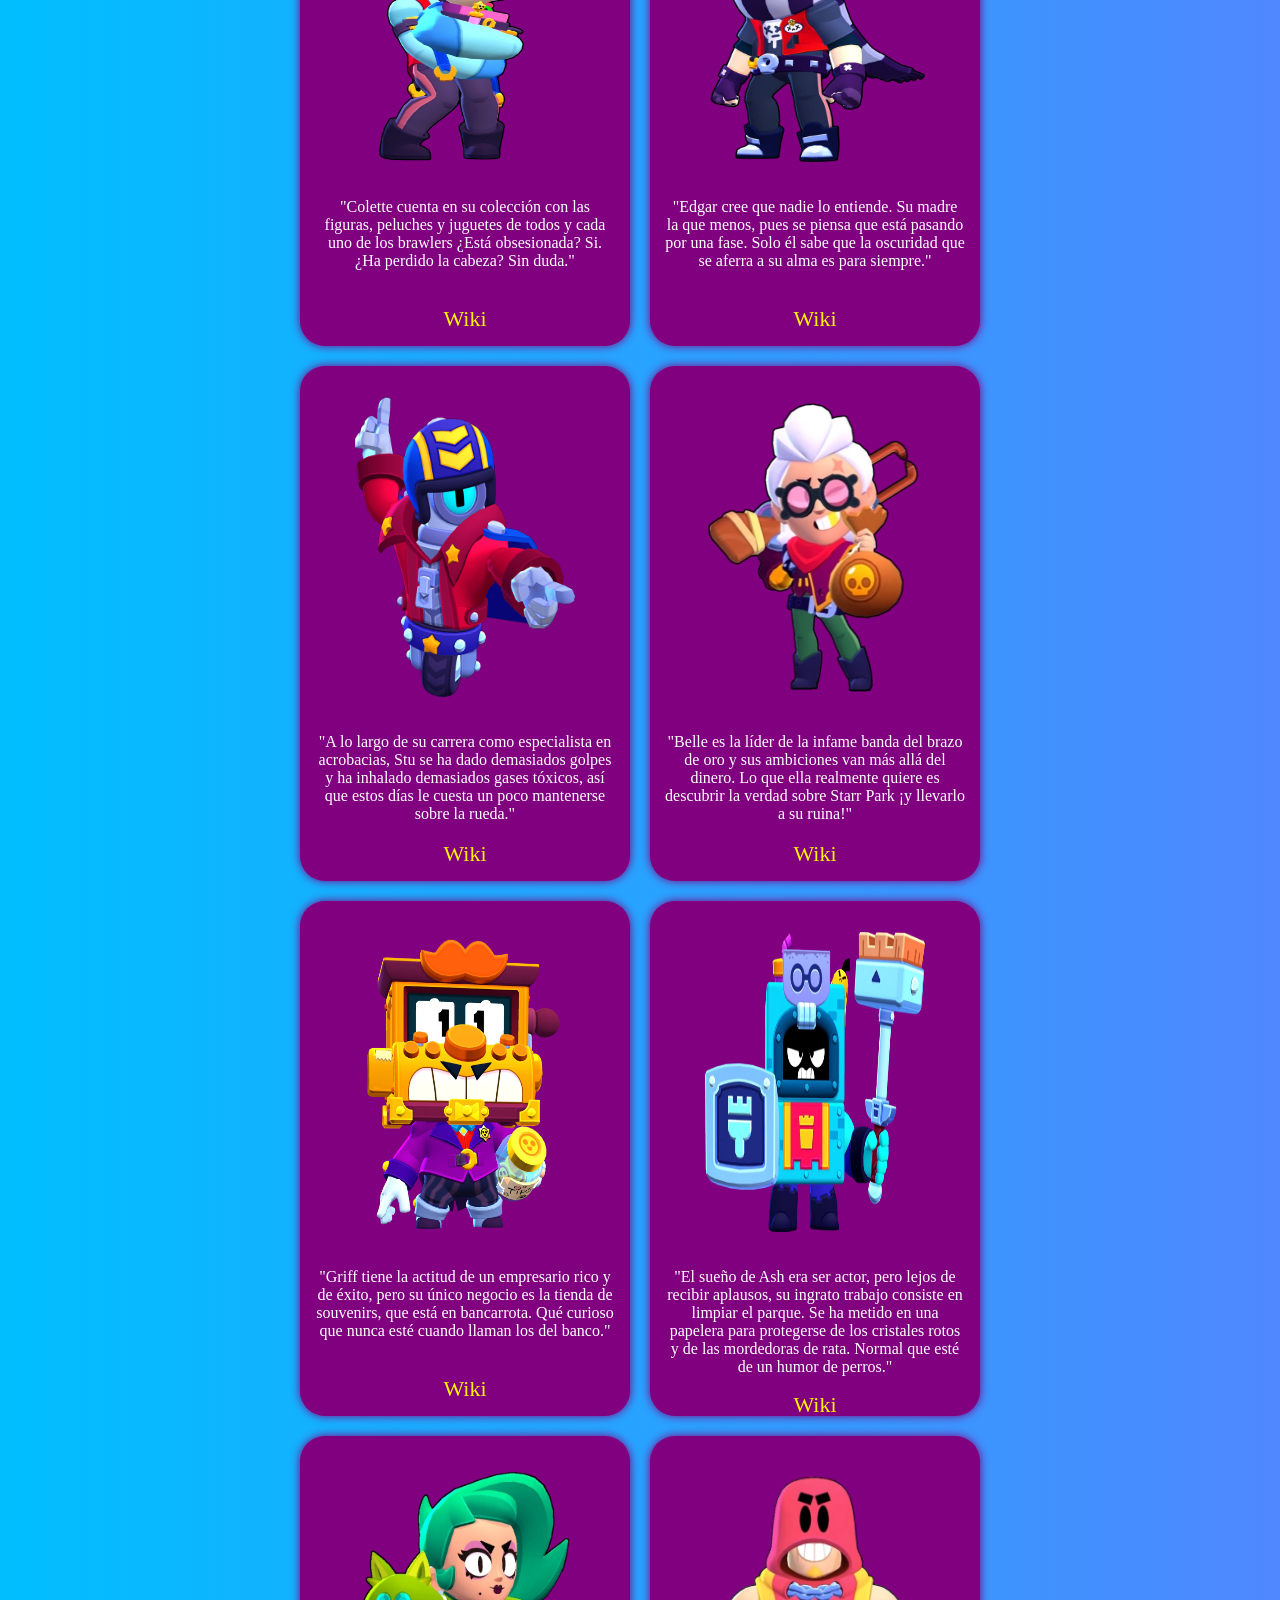
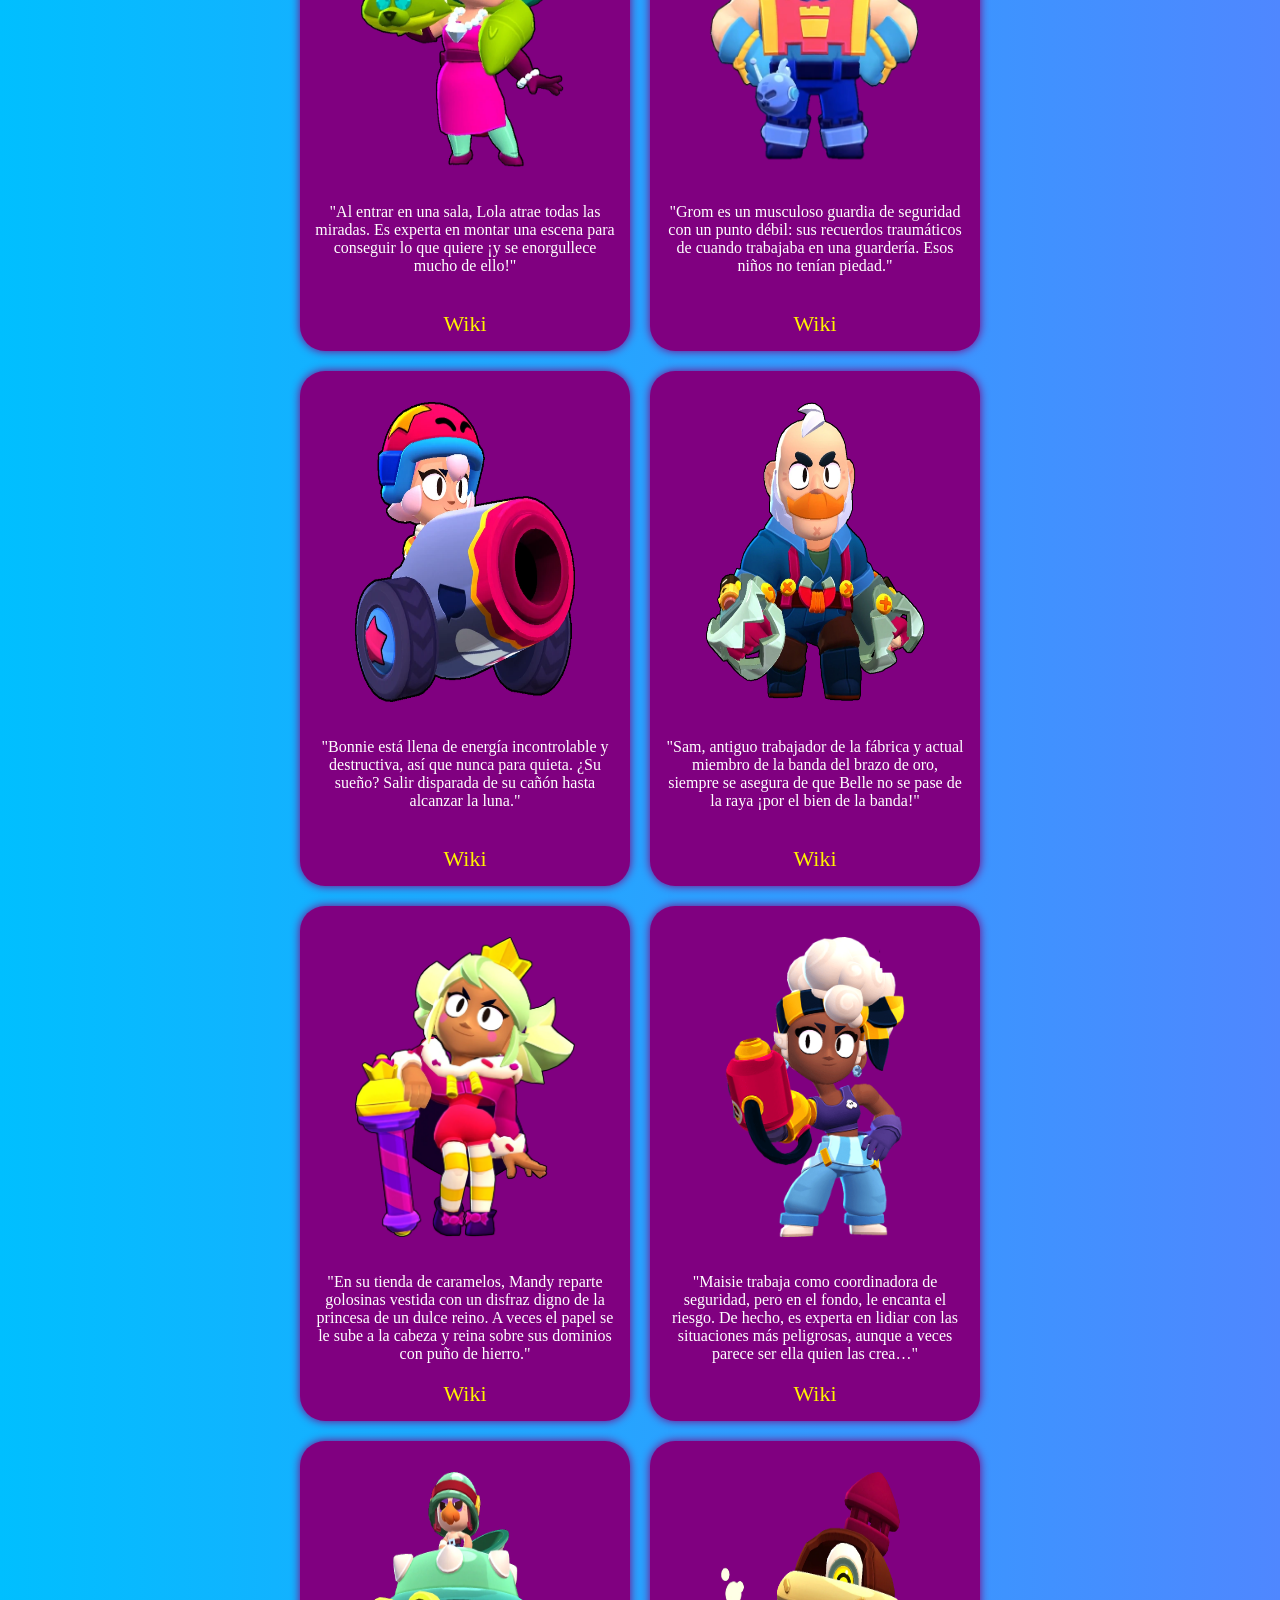
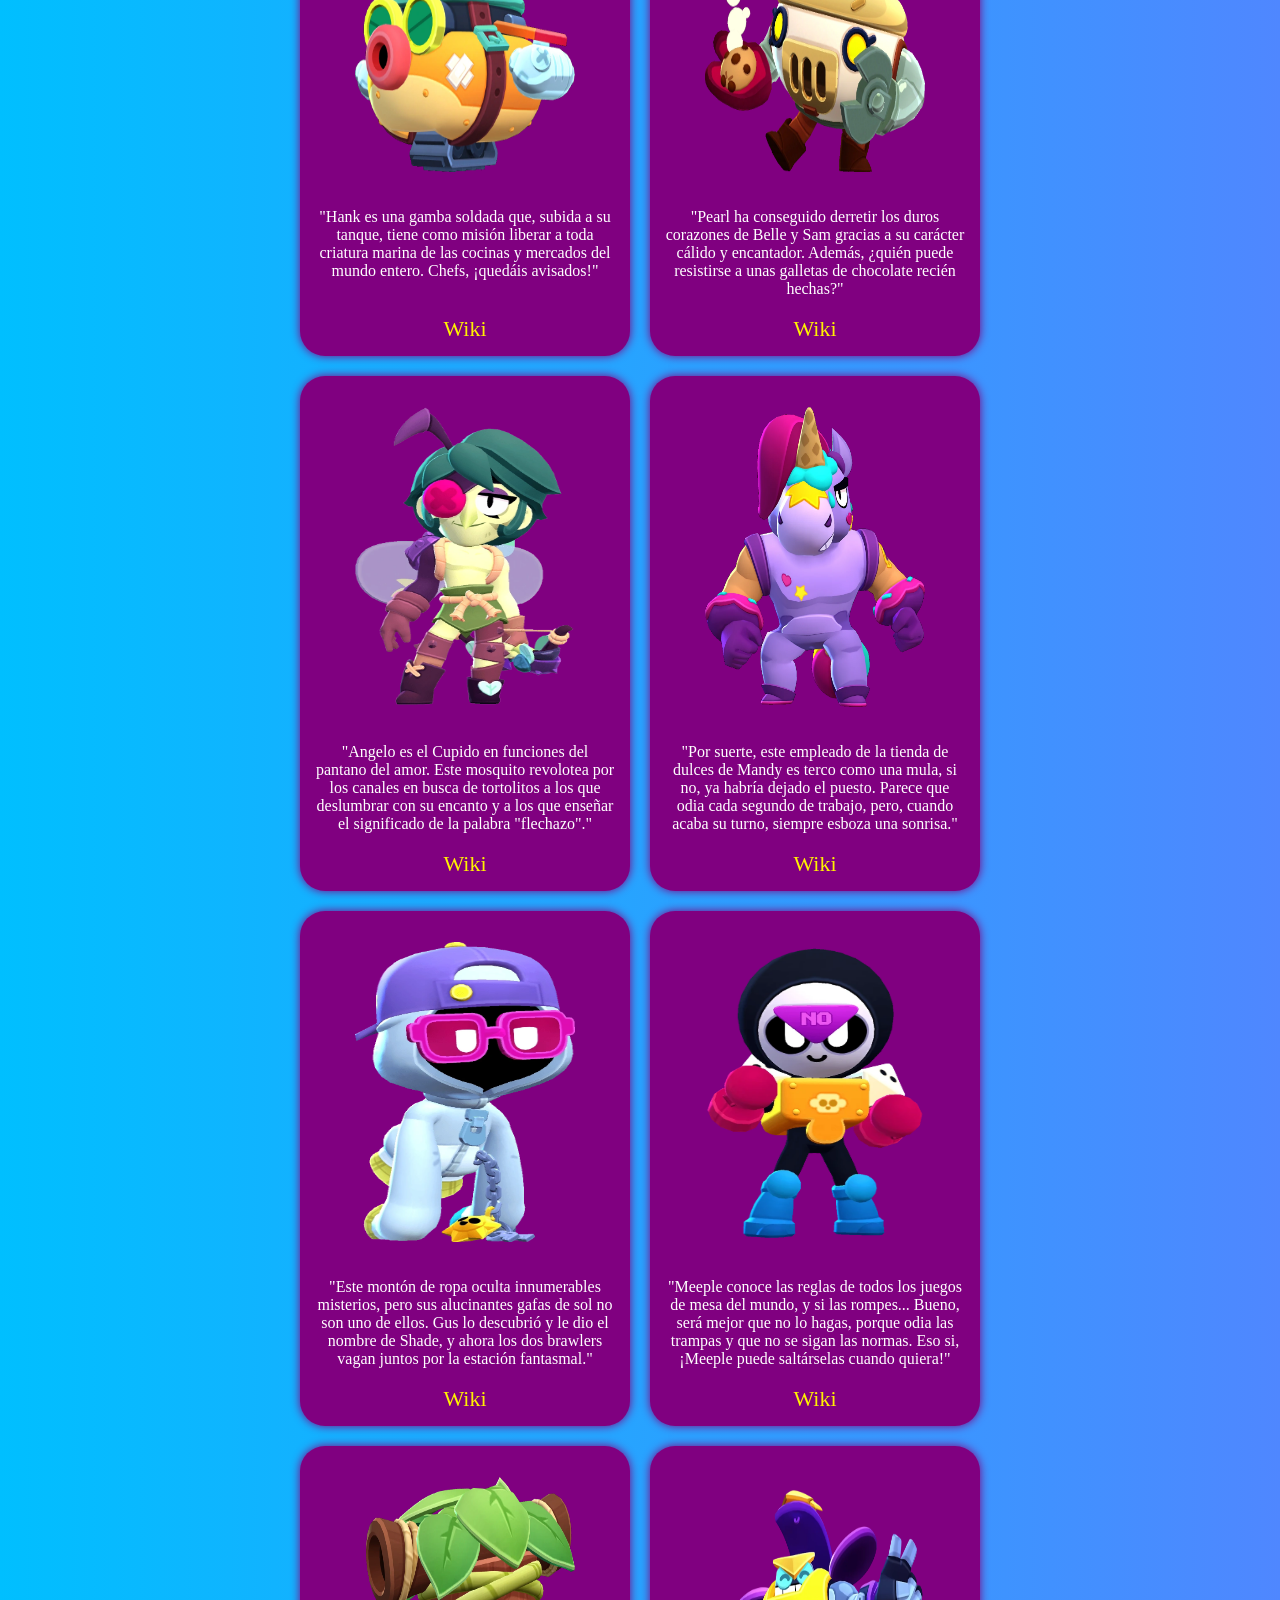
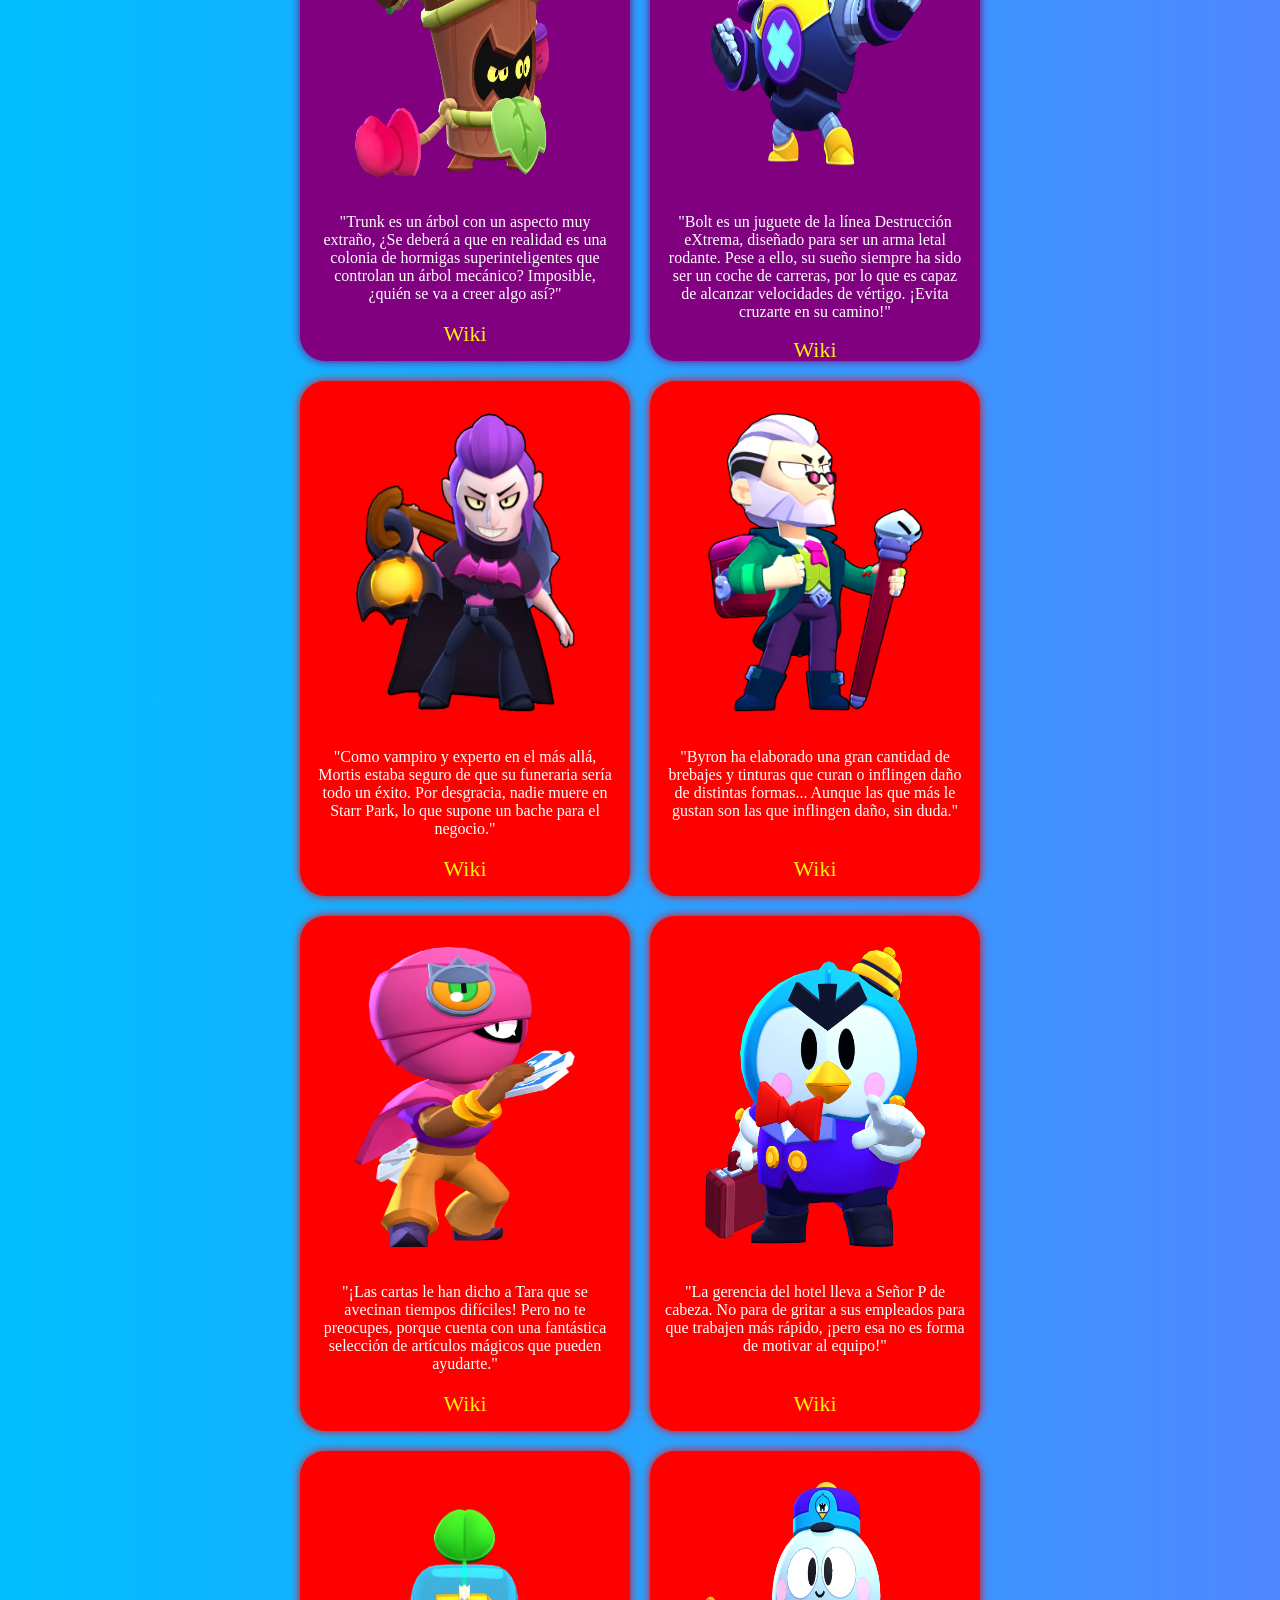
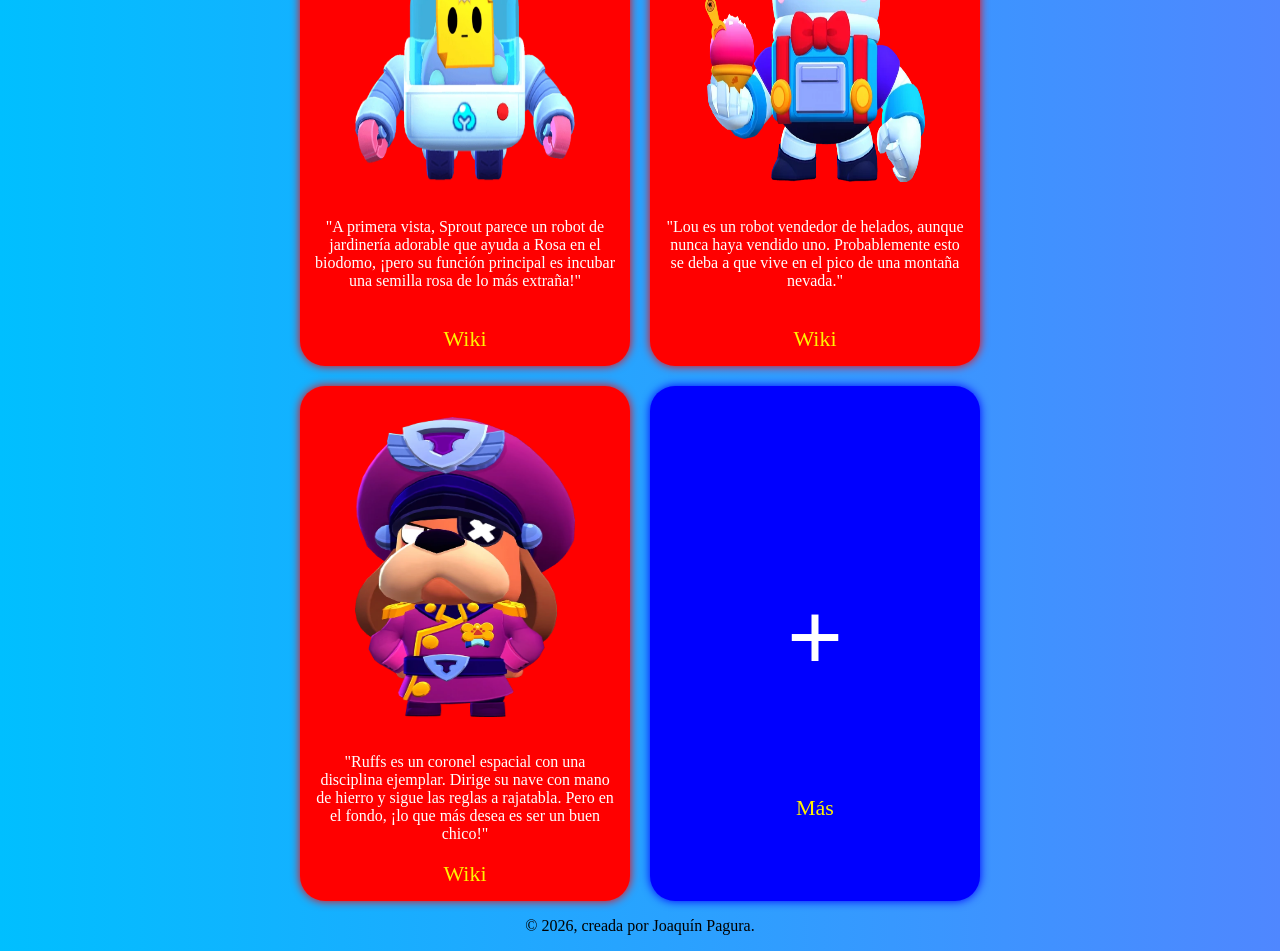
==== commit c2a1ede3: "Update Cards.html" ====
--- a/Cards.html
+++ b/Cards.html
@@ -17,6 +17,7 @@
             <a href="Cards.html">Brawlers</a> |
             <a href="modos.html">Modos de Juego</a>
         </nav>
+          <p>Los Brawlers son los personajes jugables dentro del videojuego Brawl Stars. Cada uno tiene un diseño, personalidad y estilo de combate único, por lo que la elección del personaje define cómo juegas la partida.</p>
     </header>
     <main class="padre">
         <div class="hijo inicial">
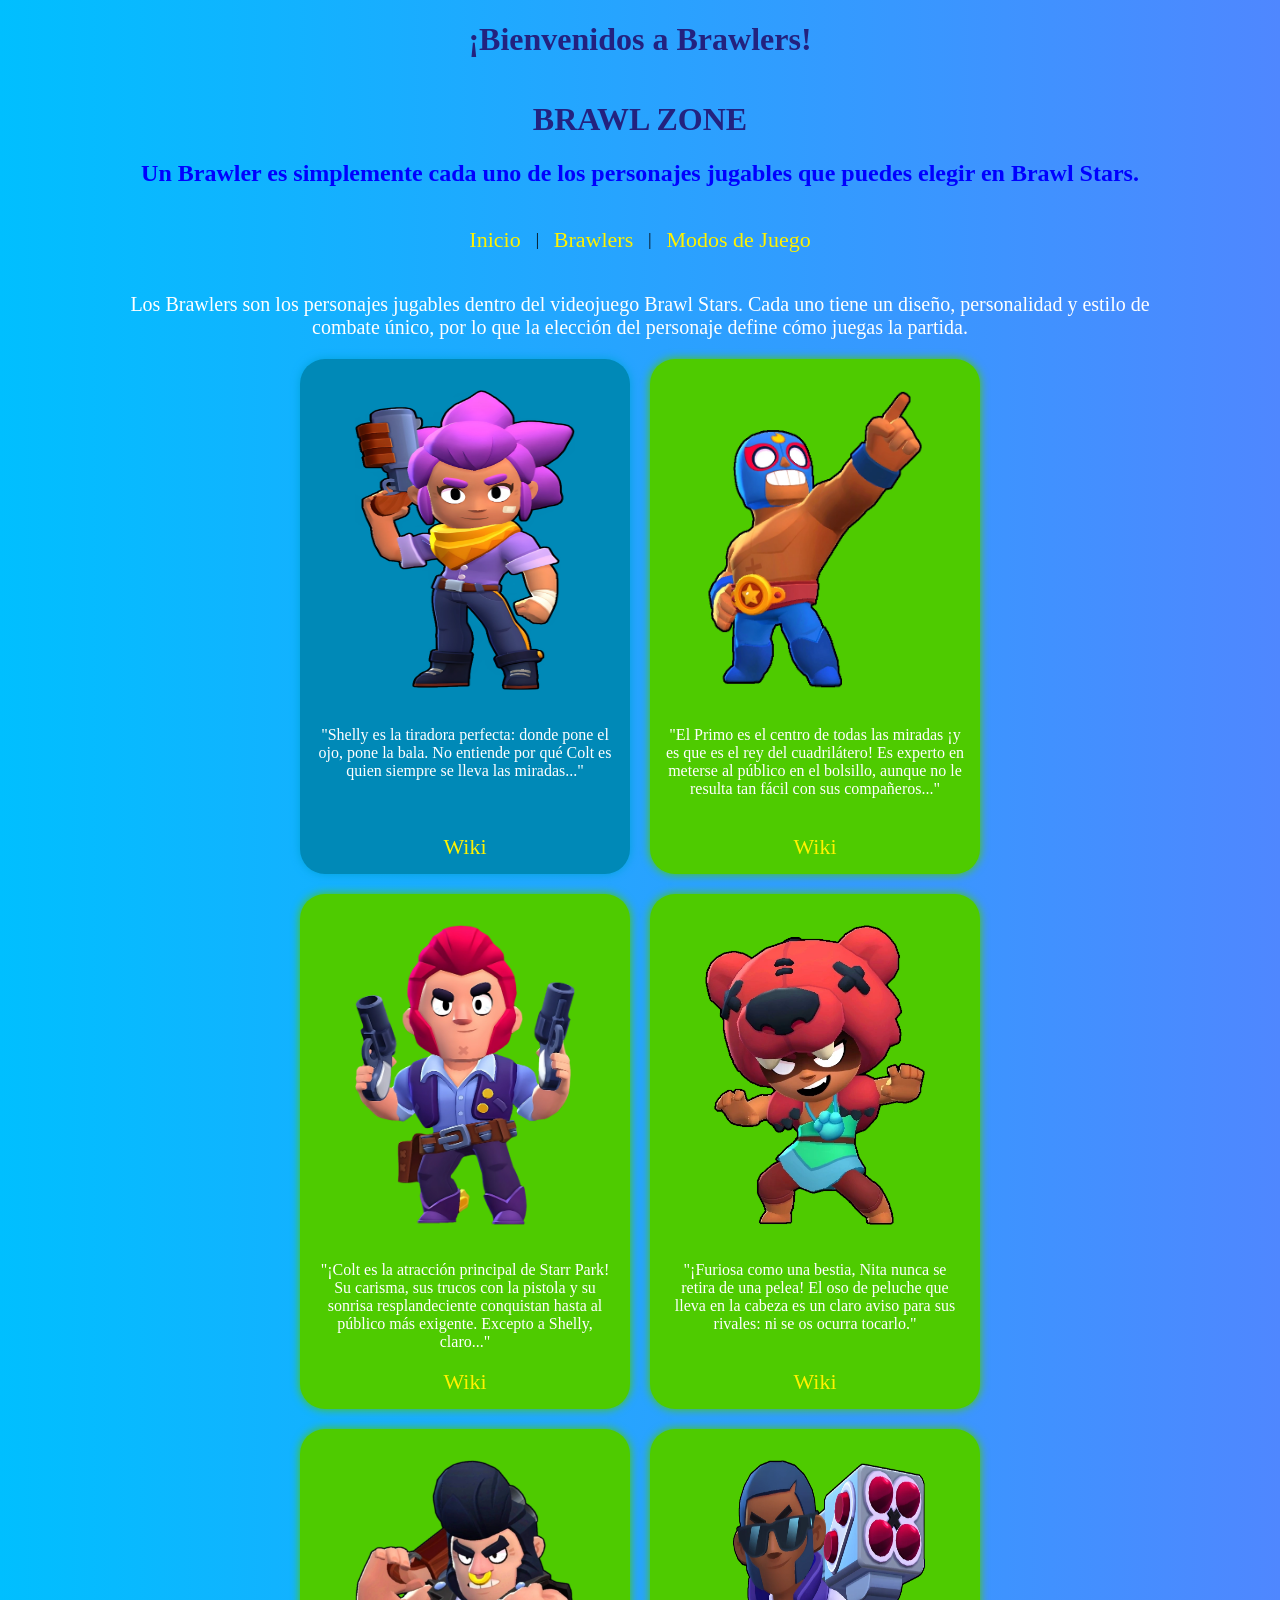
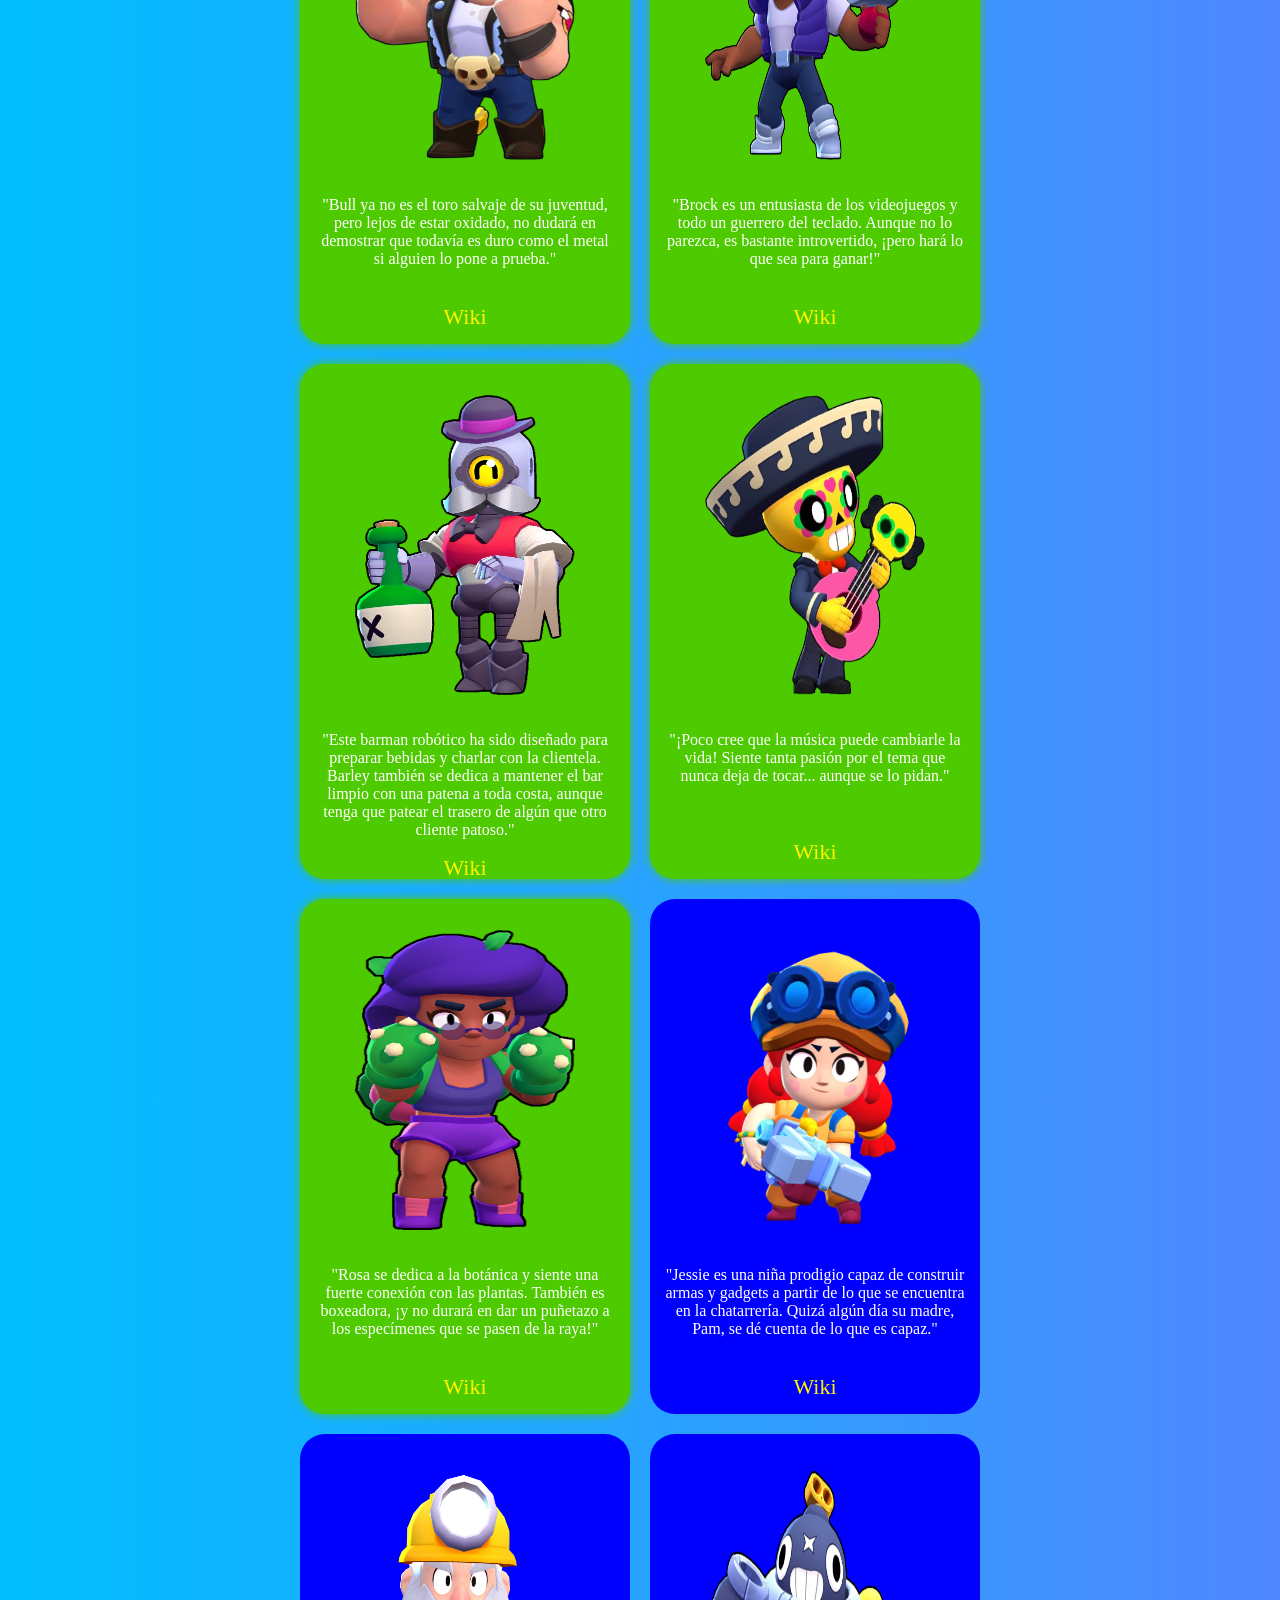
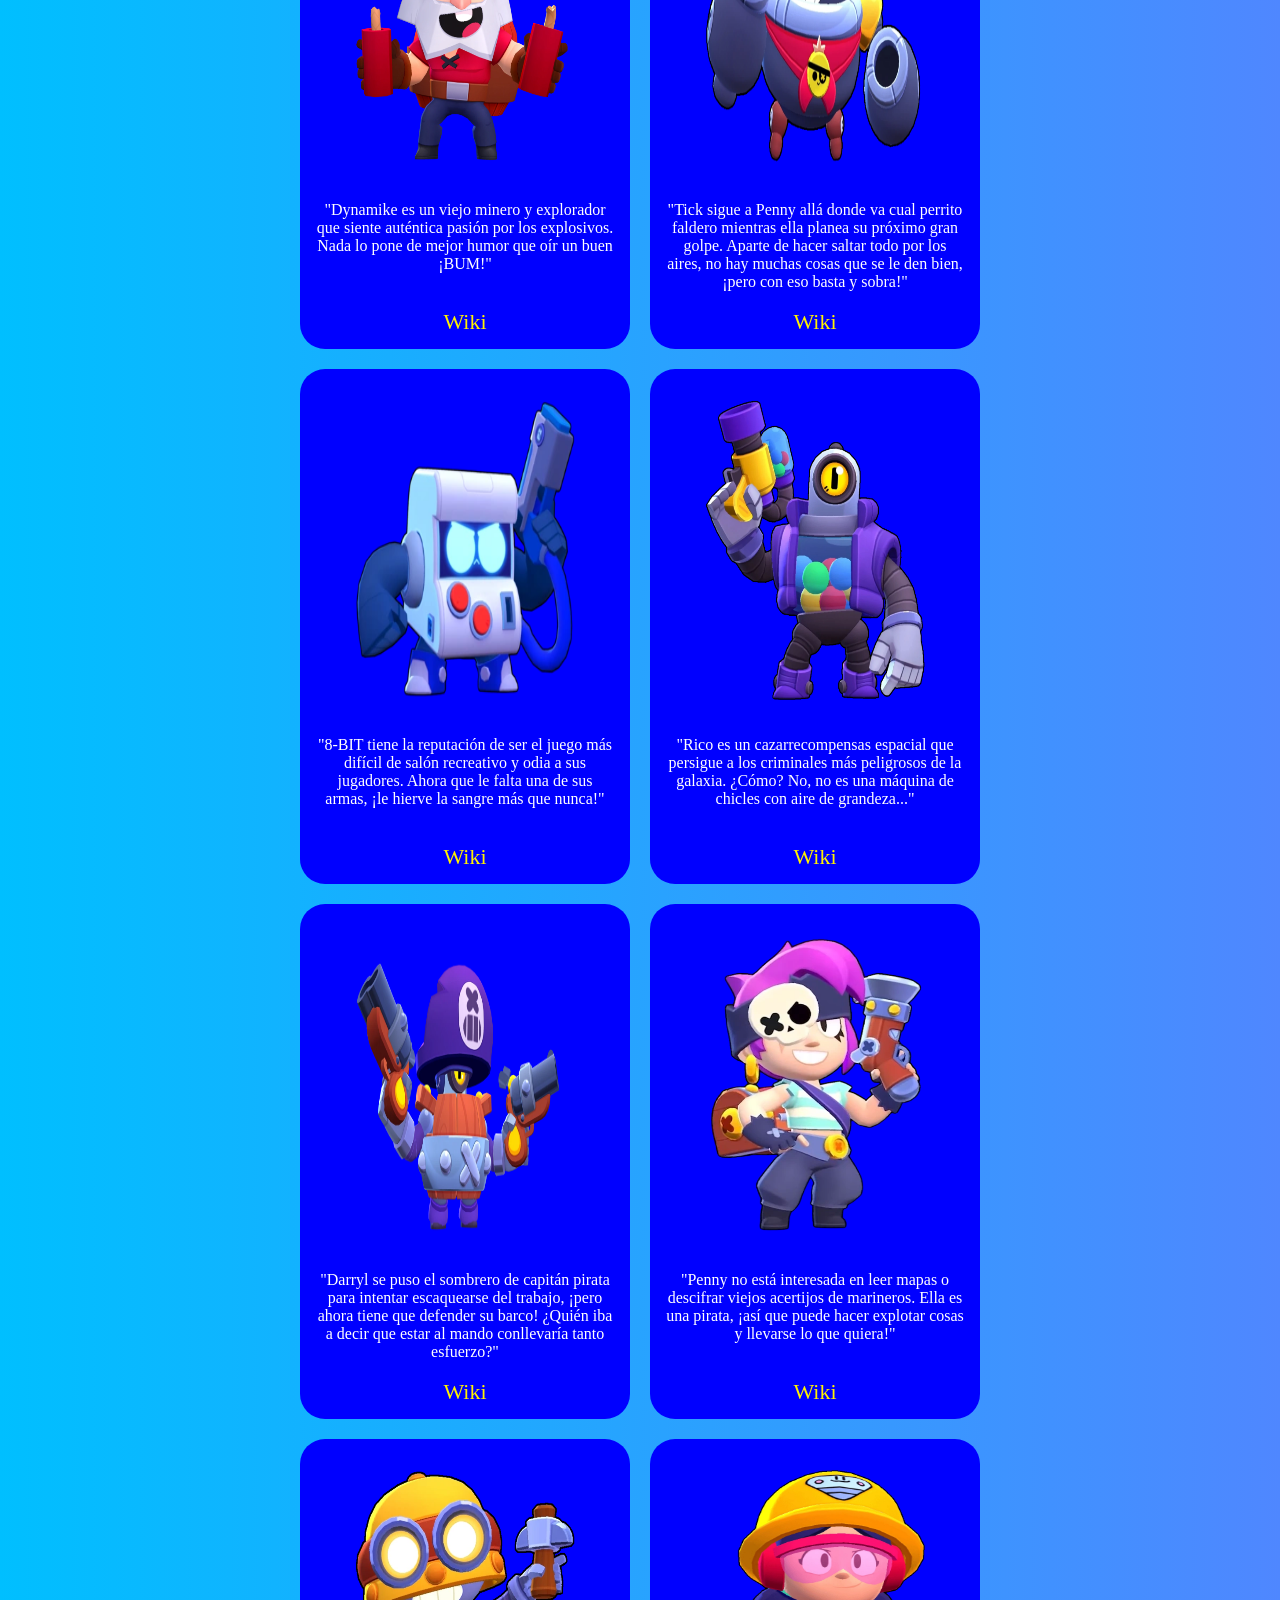
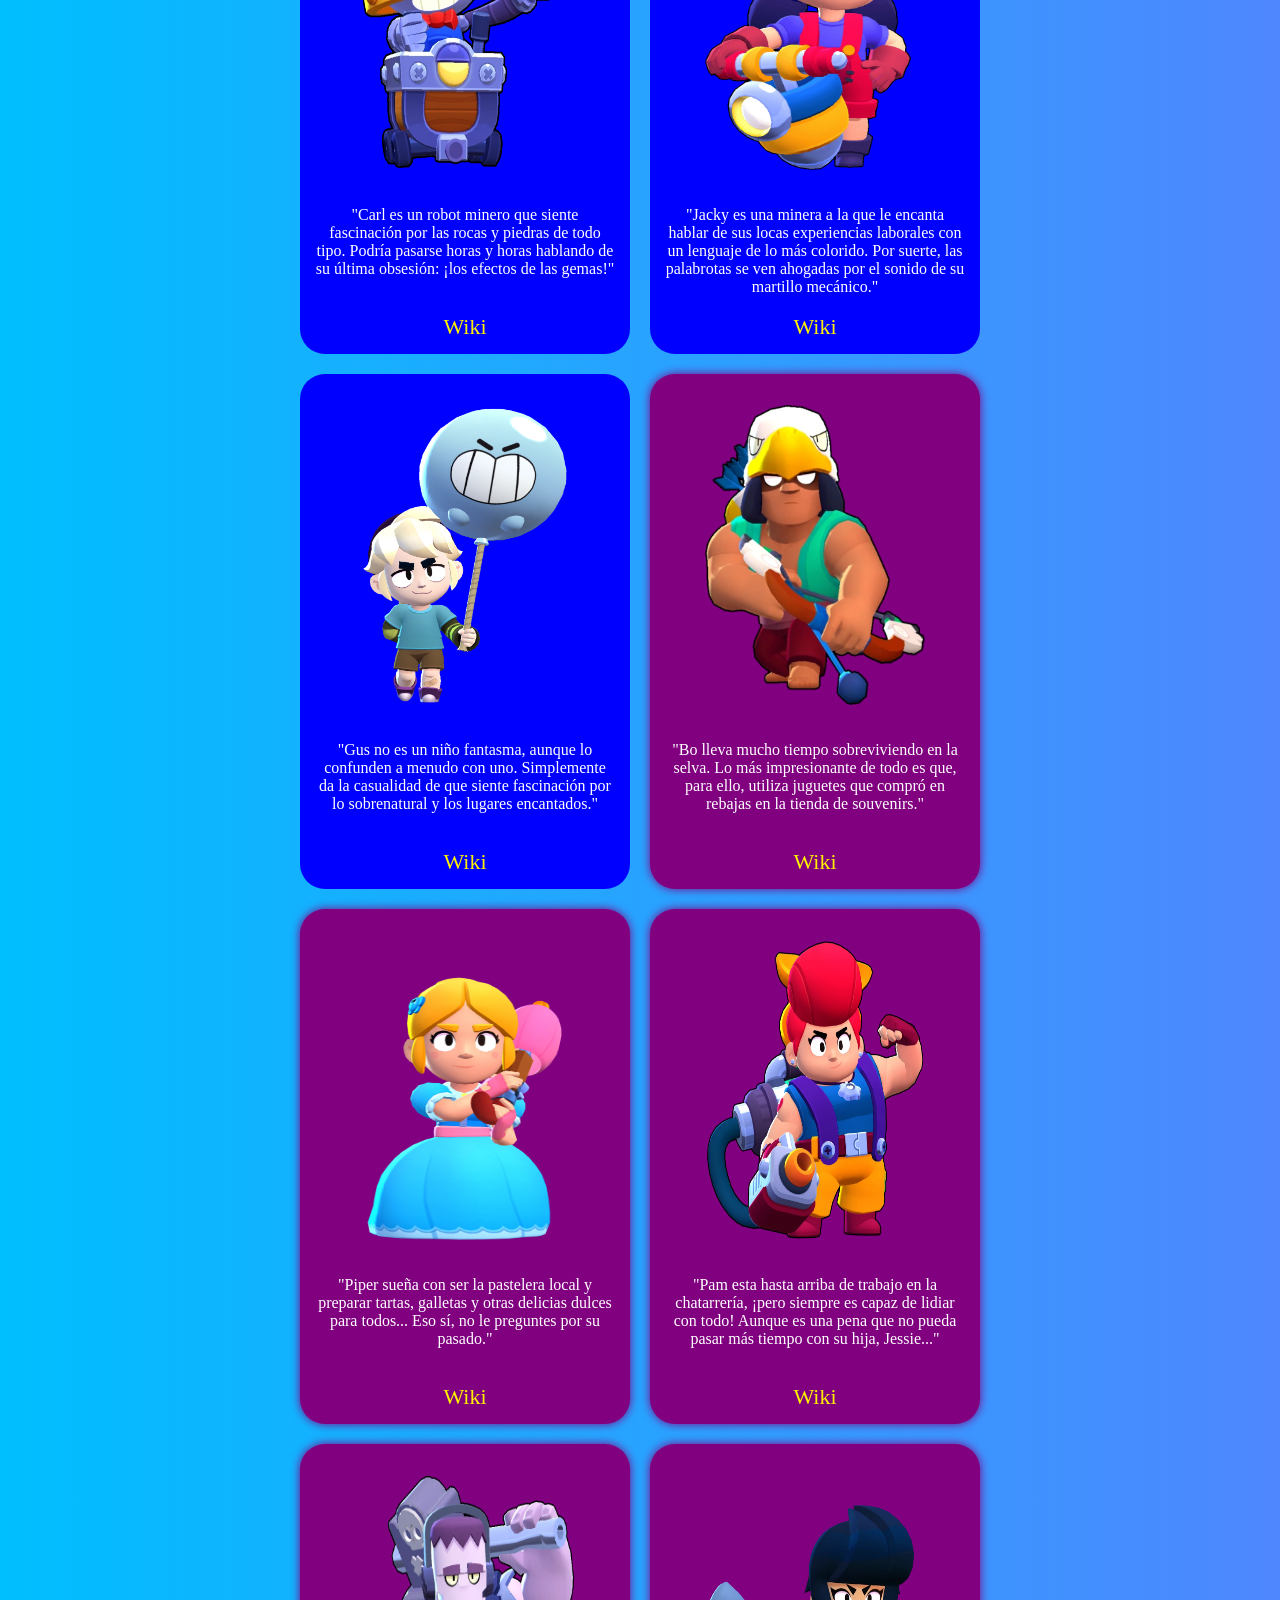
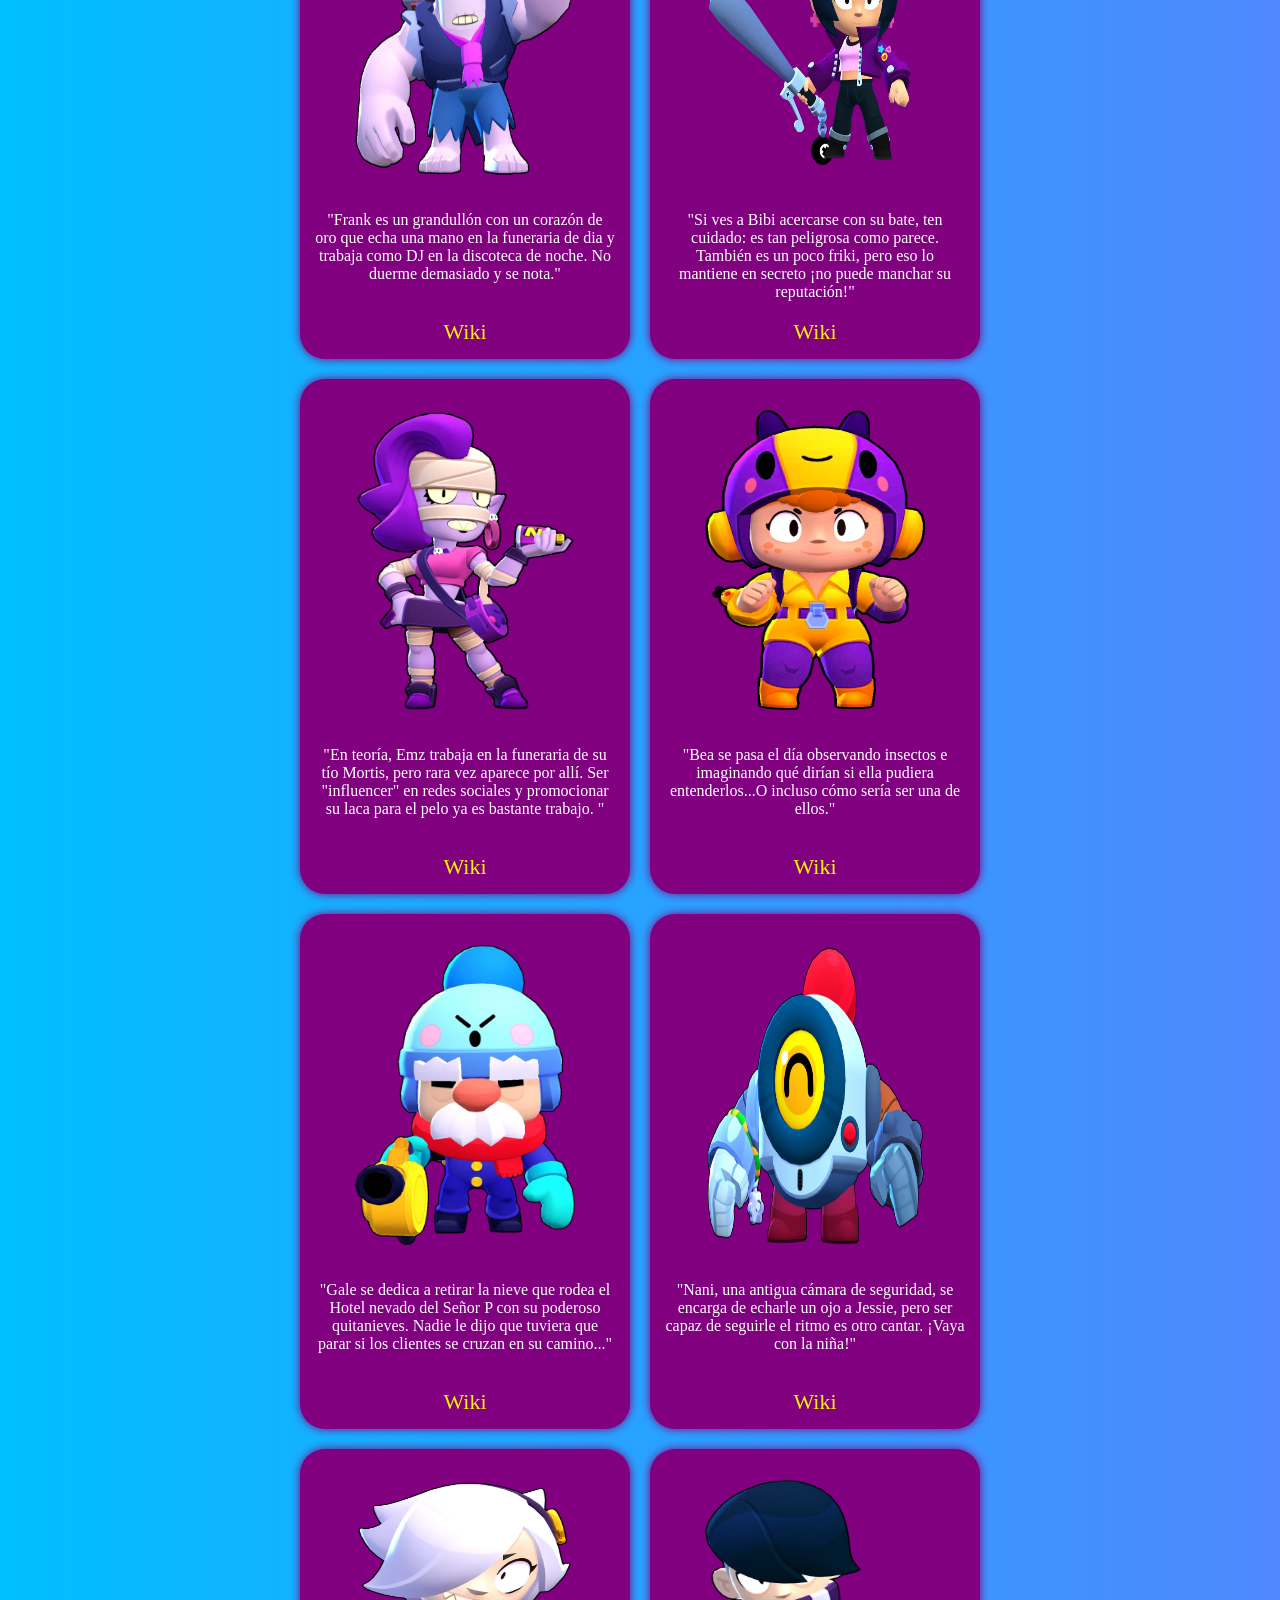
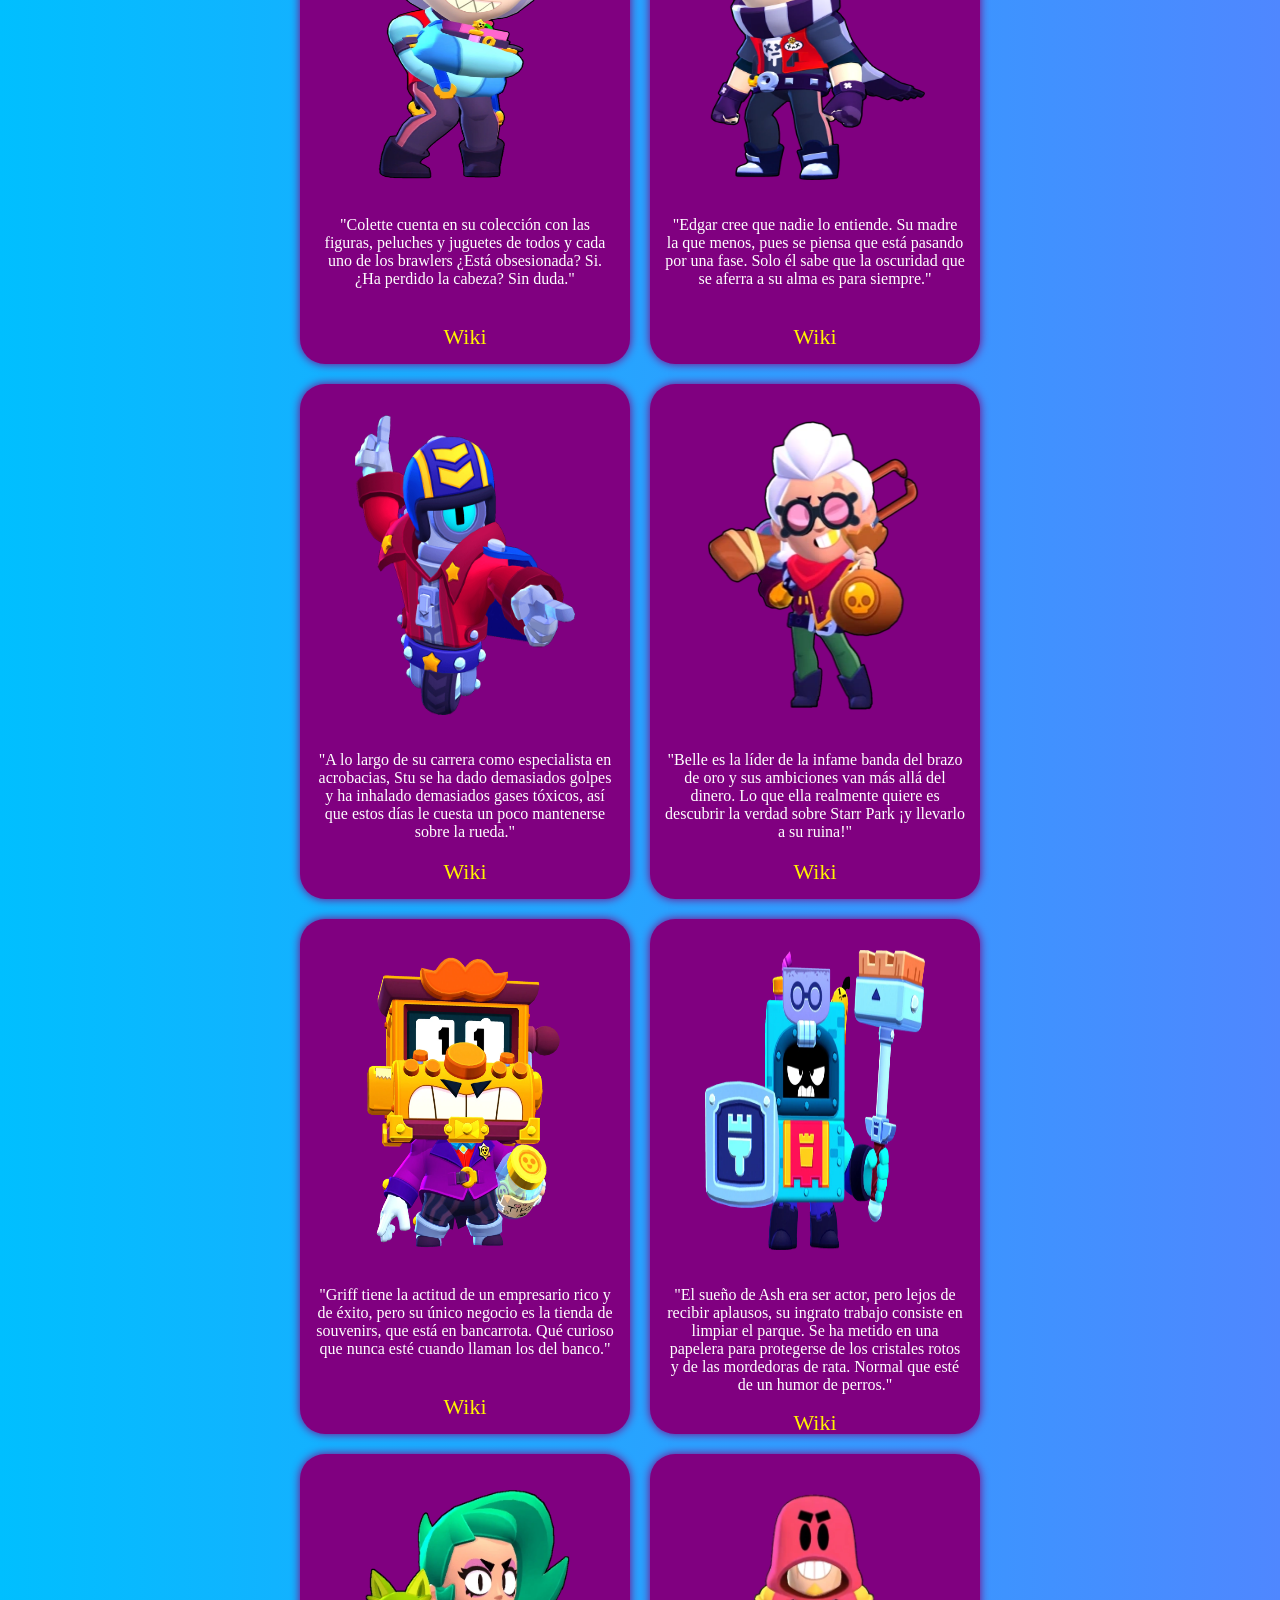
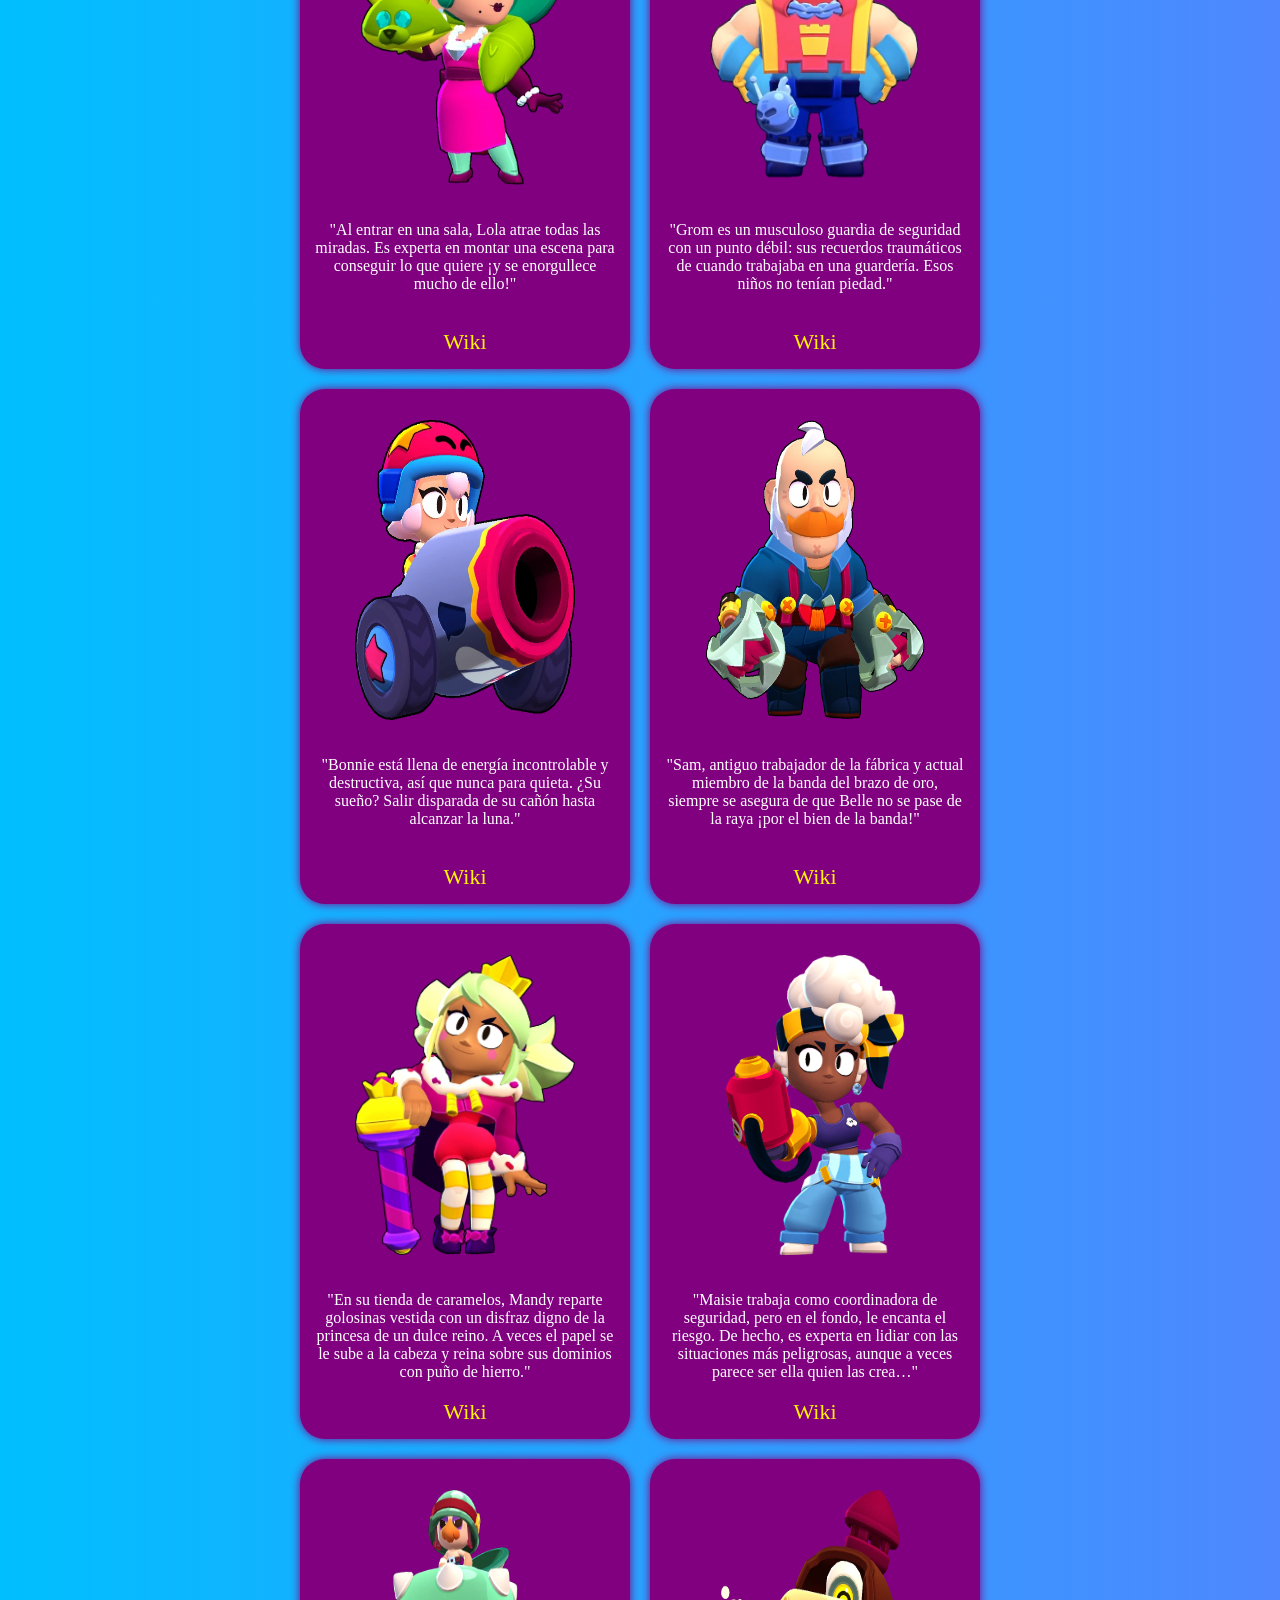
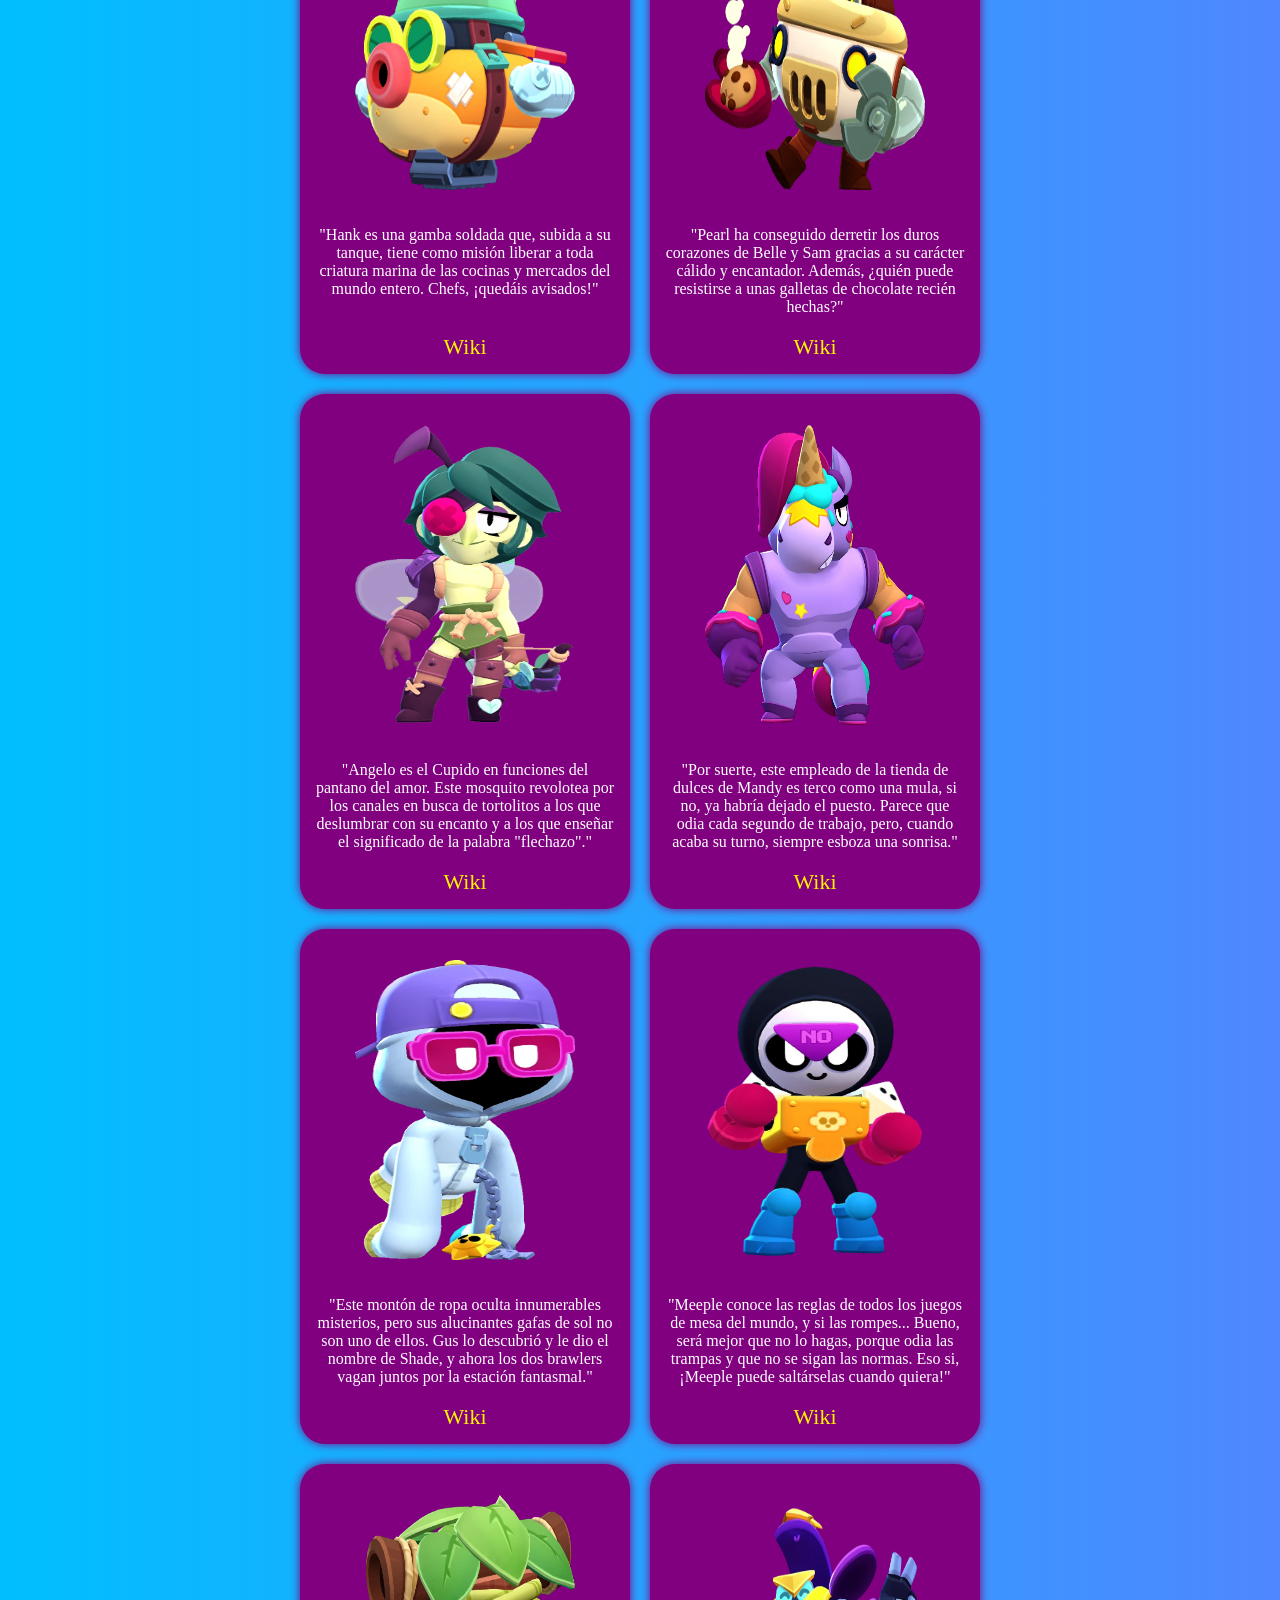
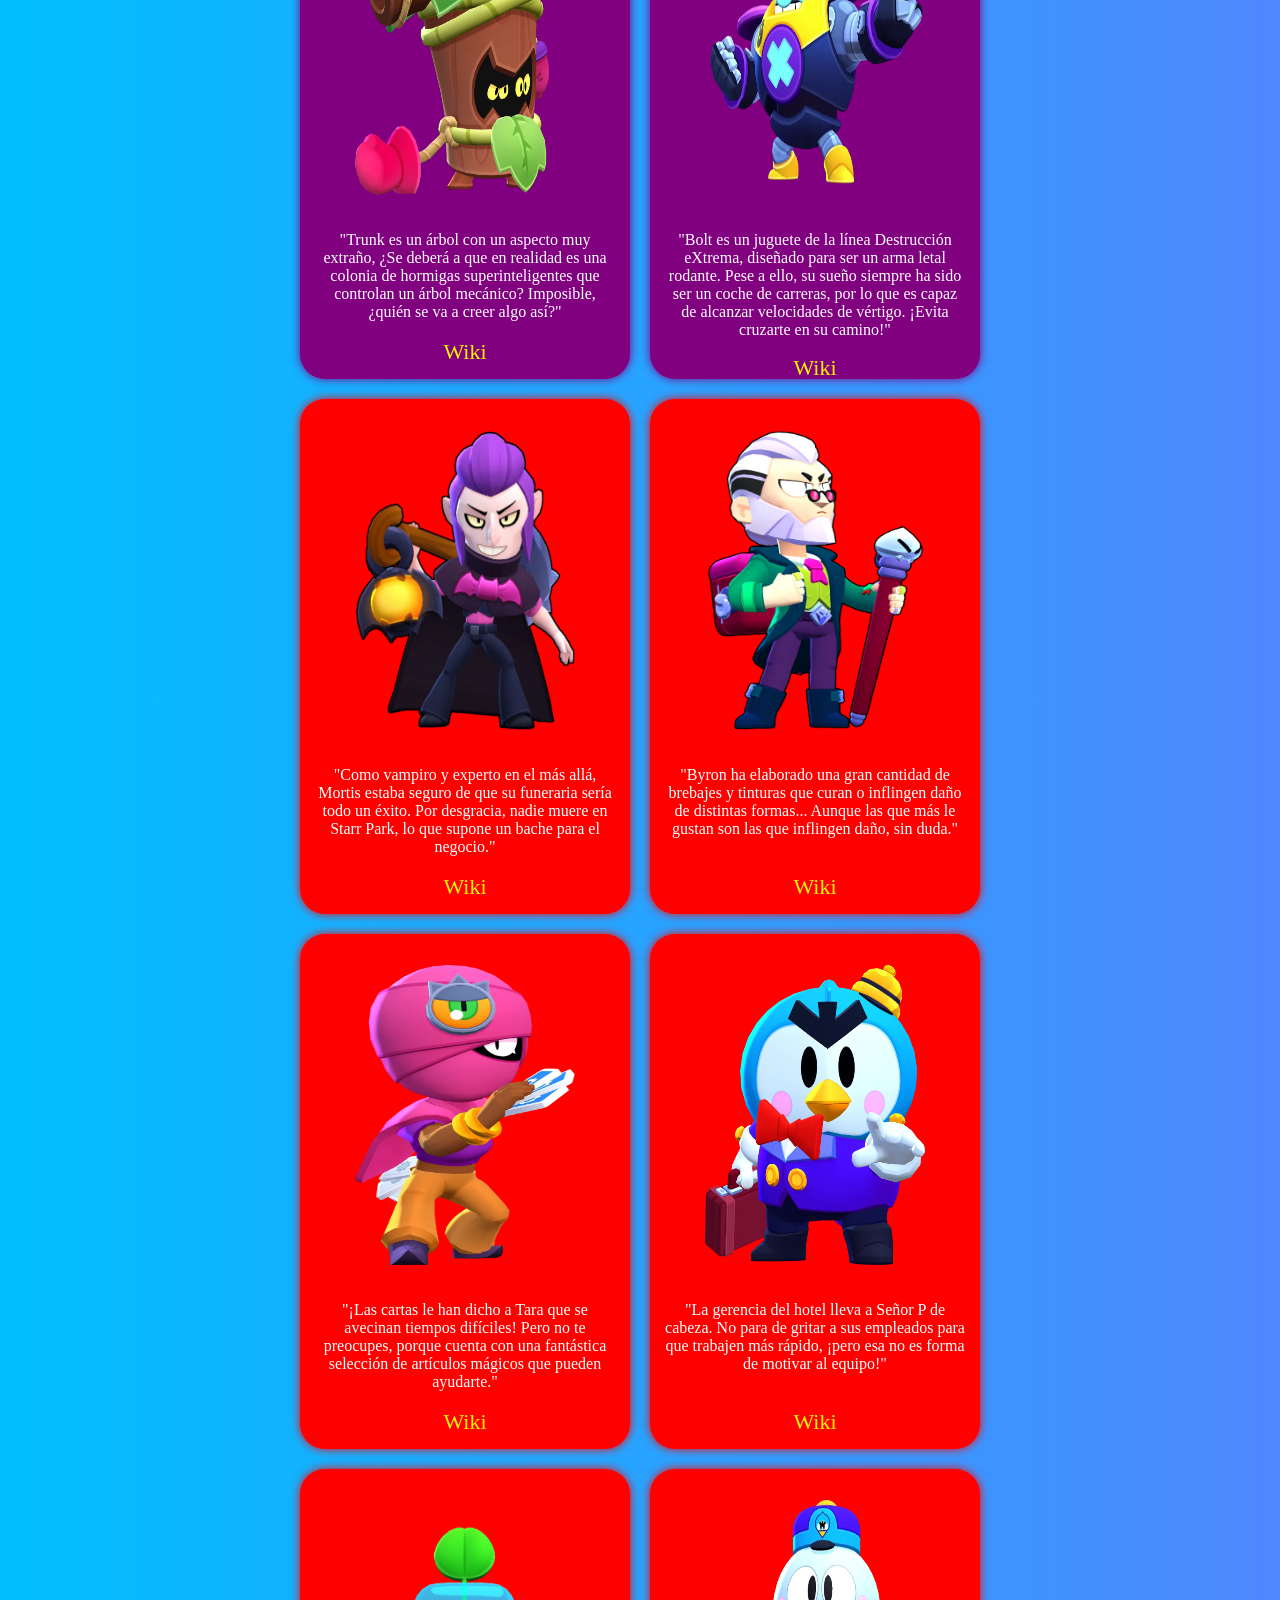
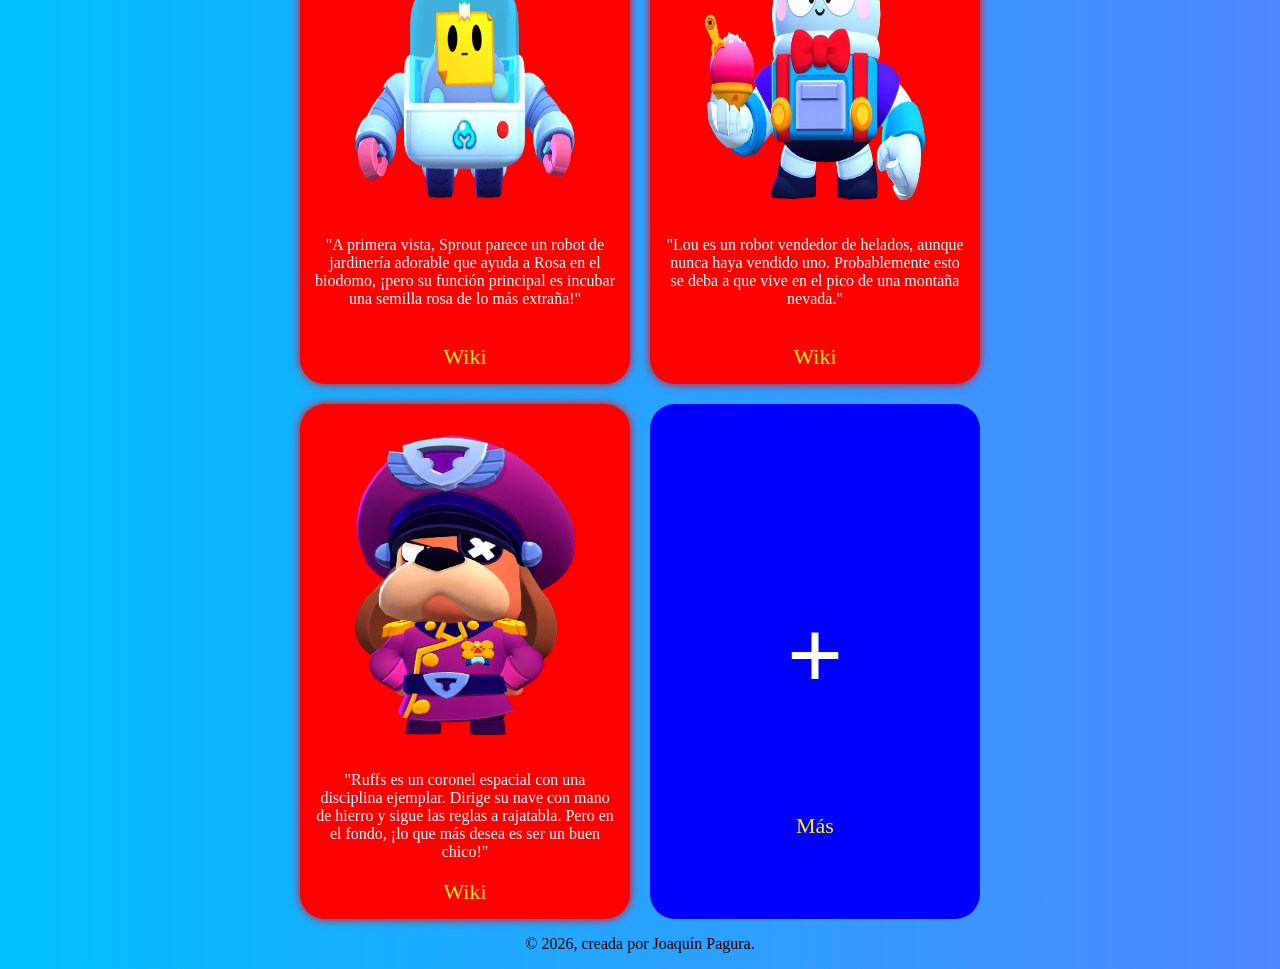
==== commit dcdf4b52: "Add files via upload" ====
--- a/Cards.html
+++ b/Cards.html
@@ -17,7 +17,7 @@
             <a href="Cards.html">Brawlers</a> |
             <a href="modos.html">Modos de Juego</a>
         </nav>
-          <p>Los Brawlers son los personajes jugables dentro del videojuego Brawl Stars. Cada uno tiene un diseño, personalidad y estilo de combate único, por lo que la elección del personaje define cómo juegas la partida.</p>
+          <p class="intro">Los Brawlers son los personajes jugables dentro del videojuego Brawl Stars. Cada uno tiene un diseño, personalidad y estilo de combate único, por lo que la elección del personaje define cómo juegas la partida.</p>
     </header>
     <main class="padre">
         <div class="hijo inicial">
--- a/style.css
+++ b/style.css
@@ -58,13 +58,14 @@
 table {
     margin: auto auto;
     width: 60vw;
+    font-size: 18px;
 }
 
 nav {
     display: flex;
     justify-content: center;
     align-items: center;
-    gap: 10px;
+    gap: 15px;
     padding: 20px;
 }
 
@@ -86,7 +87,6 @@
     border-radius: 25px;
     width: 300px;
     height: 500px;
-    box-shadow: 0 0 10px blue;
     background-color: blue;
 }
 
@@ -131,6 +131,7 @@
     color: rgb(0, 0, 0);
     border-radius: 50px;
     background-color: seashell;
+    padding: 10px;
 }
 
 .descripcion {
@@ -159,4 +160,35 @@
 h3{
     color: white;
     font-size: 100px;
-}+}
+.tamanoima{
+    width: 80px;
+    height: 80px;
+}
+@media (max-width: 768px) {
+ thead {
+    display: none;
+} 
+td{
+    display: block;
+
+}
+td:before {
+    content: attr(data-cell);
+    font-weight: bold;
+    display: block;
+    background-color: blue;
+    color: white;
+    border-radius: 5%;
+    text-align: center;
+}
+} 
+.intro{
+    text-align: center;
+    font-size: 20px;
+    color: white;
+}
+.hijo:hover .imagen, .hijo:hover .texto {
+    transform: translateY(-60px);
+    transition: all 0.5s ease;
+}
